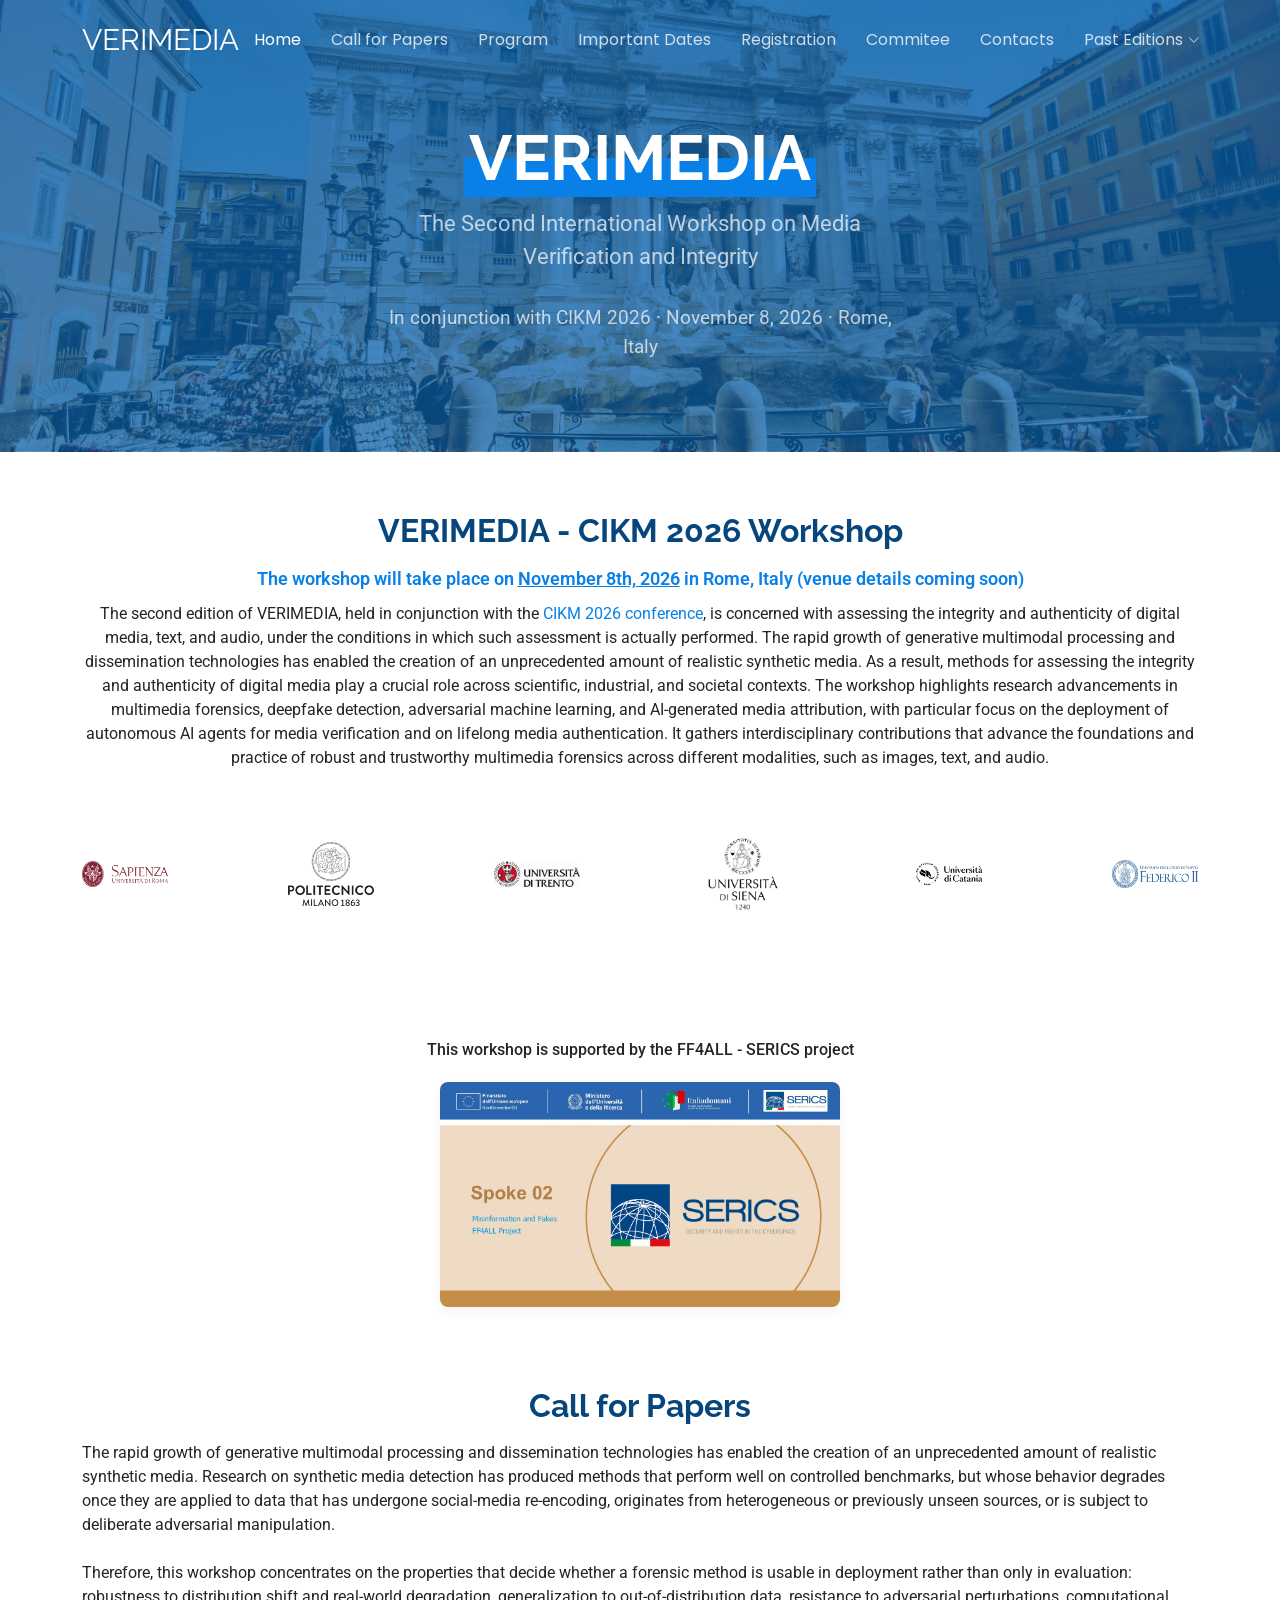
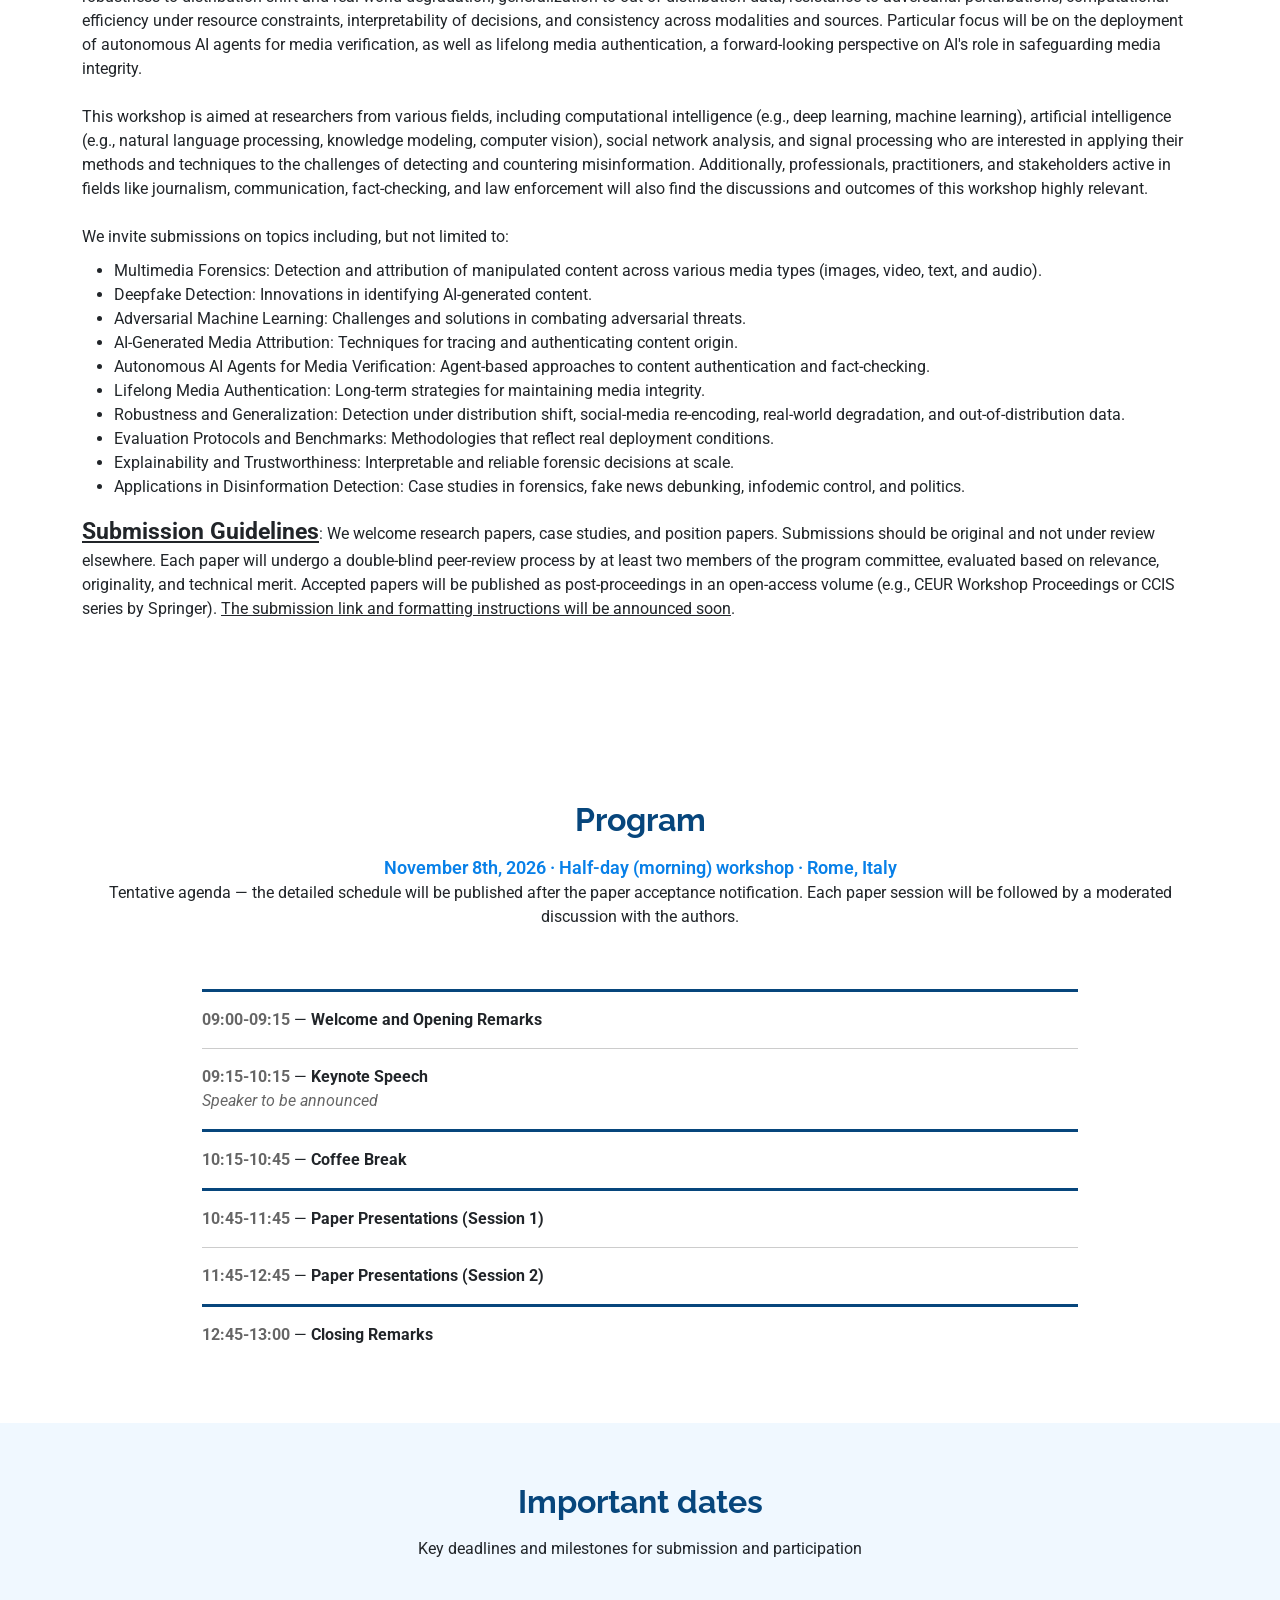
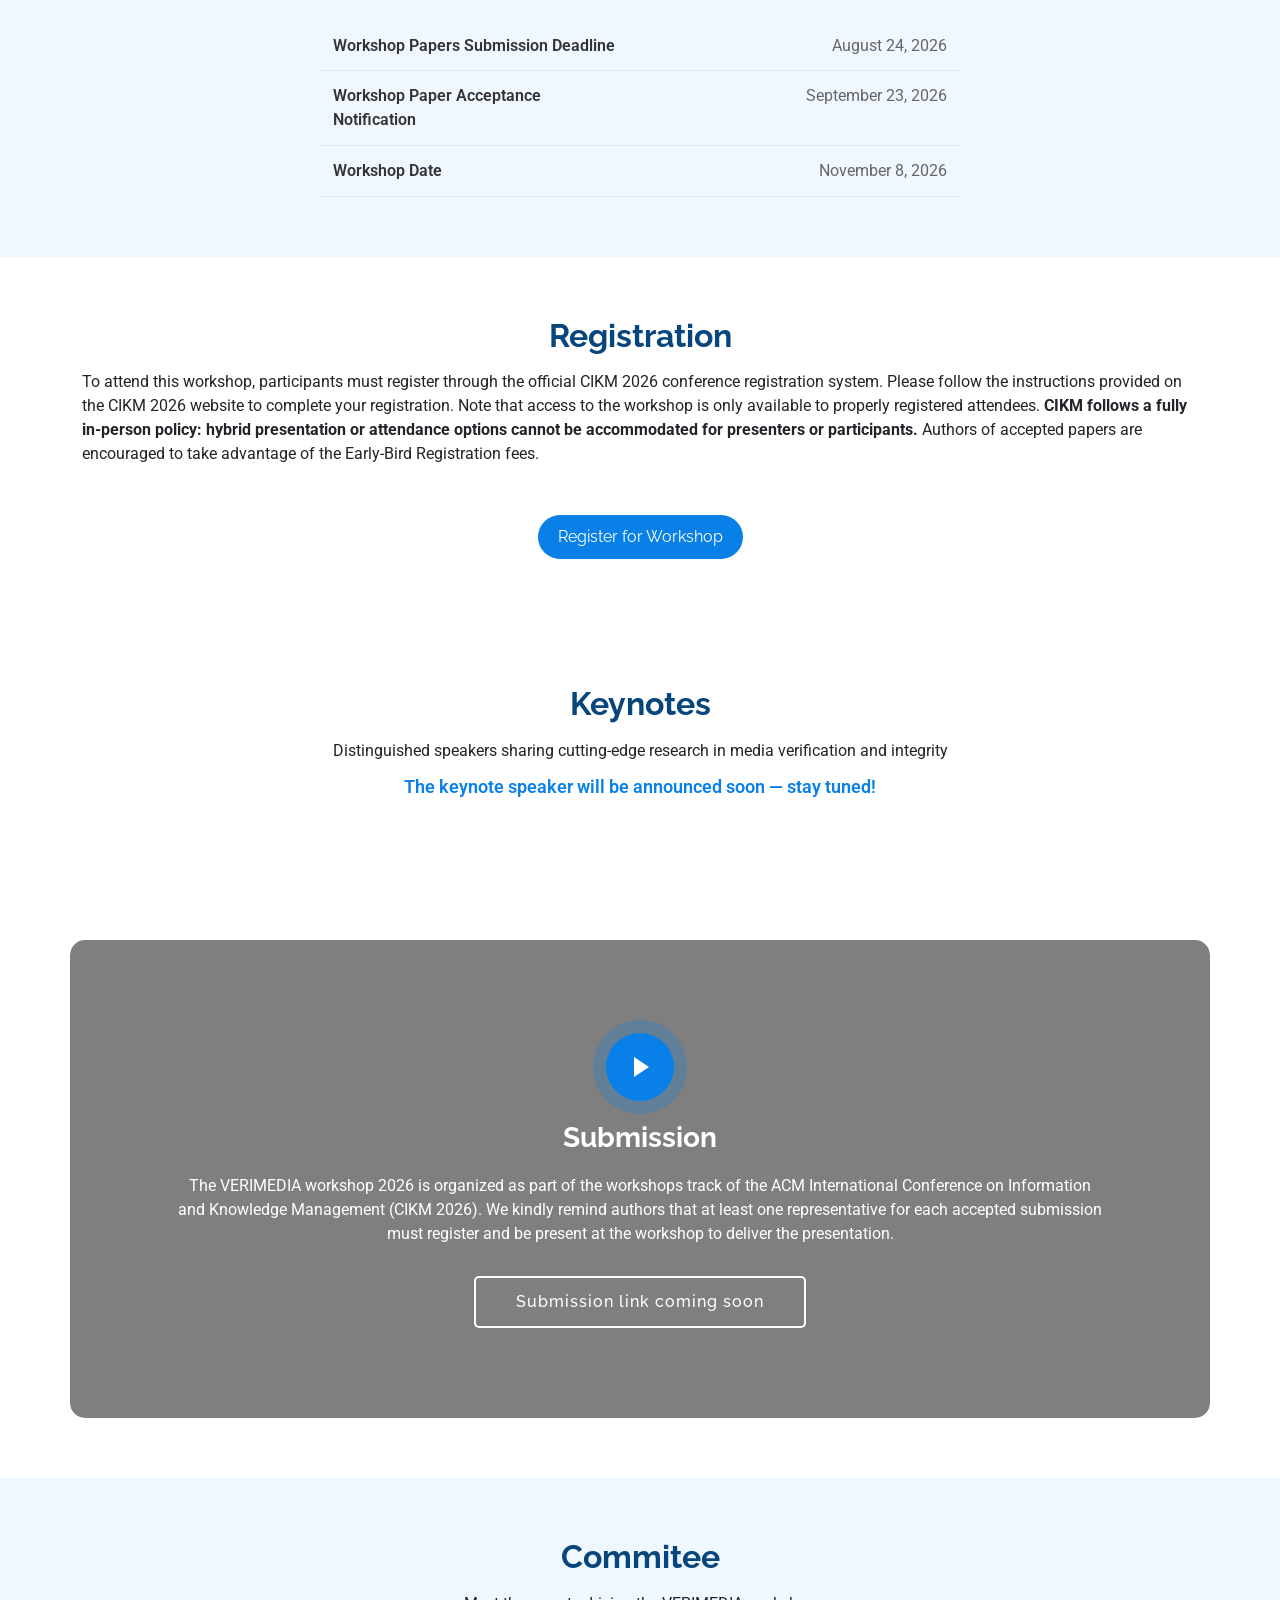
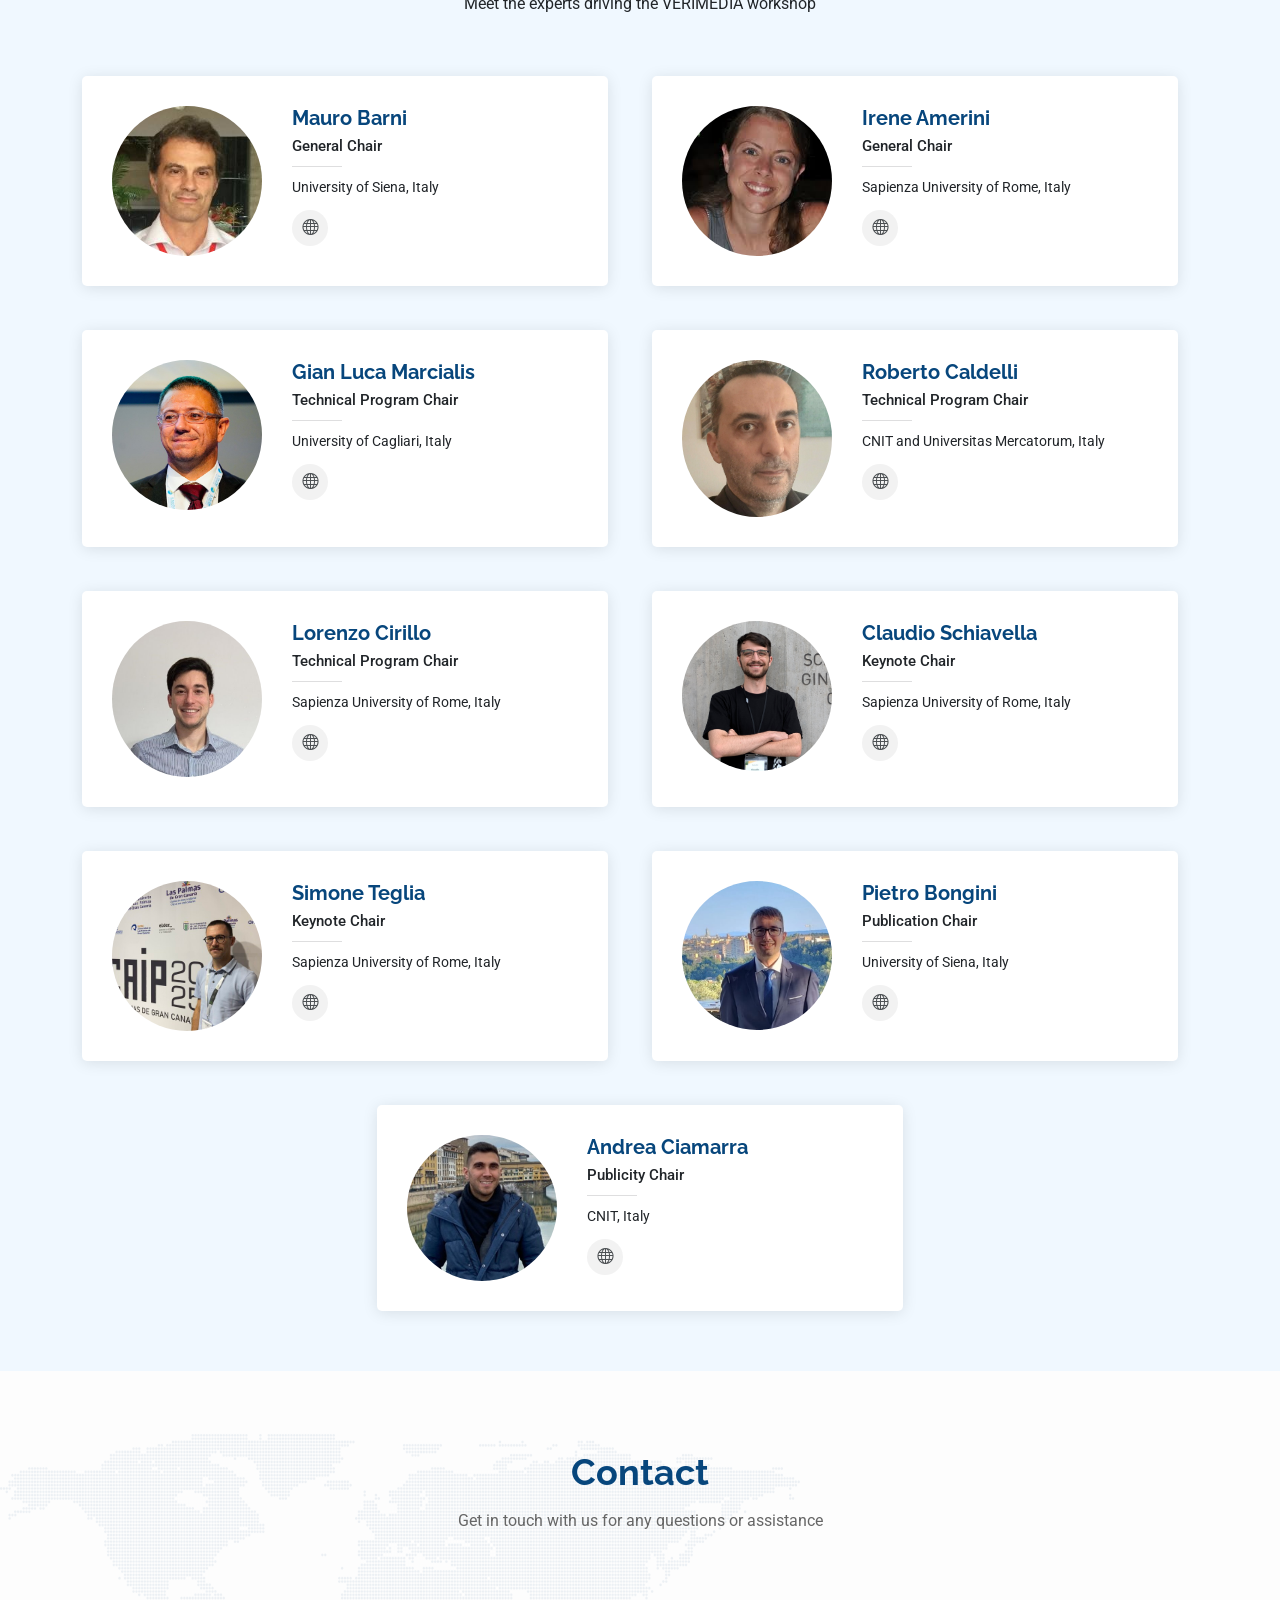
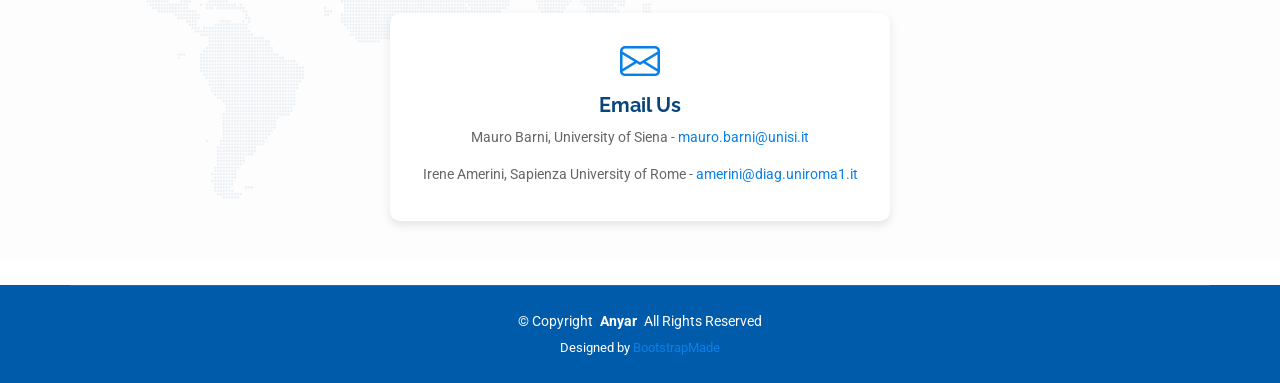
==== index.html @ b831a7ce "New version 3" ====
<!DOCTYPE html>
<html lang="en">

<head>
  <meta charset="utf-8">
  <meta content="width=device-width, initial-scale=1.0" name="viewport">
  <title>VERIMEDIA - CIKM 2026</title>
  <meta name="description" content="VERIMEDIA: The Second International Workshop on Media Verification and Integrity, held in conjunction with CIKM 2026, Rome, Italy - November 8, 2026">
  <meta name="keywords" content="media verification, media integrity, deepfake detection, adversarial attacks, explainable AI, multimedia forensics, CIKM 2026">

  <!-- Favicons -->
  <link href="assets/img/ijcnn_icon.png" rel="icon">
  <link href="assets/img/ijcnn_icon.png" rel="apple-touch-icon">

  <!-- Fonts -->
  <link href="https://fonts.googleapis.com" rel="preconnect">
  <link href="https://fonts.gstatic.com" rel="preconnect" crossorigin>
  <link href="https://fonts.googleapis.com/css2?family=Roboto:ital,wght@0,100;0,300;0,400;0,500;0,700;0,900;1,100;1,300;1,400;1,500;1,700;1,900&family=Poppins:ital,wght@0,100;0,200;0,300;0,400;0,500;0,600;0,700;0,800;0,900;1,100;1,200;1,300;1,400;1,500;1,600;1,700;1,800;1,900&family=Raleway:ital,wght@0,100;0,200;0,300;0,400;0,500;0,600;0,700;0,800;0,900;1,100;1,200;1,300;1,400;1,500;1,600;1,700;1,800;1,900&display=swap" rel="stylesheet">

  <!-- Vendor CSS Files -->
  <link href="assets/vendor/bootstrap/css/bootstrap.min.css" rel="stylesheet">
  <link href="assets/vendor/bootstrap-icons/bootstrap-icons.css" rel="stylesheet">
  <link href="assets/vendor/aos/aos.css" rel="stylesheet">
  <link href="assets/vendor/swiper/swiper-bundle.min.css" rel="stylesheet">
  <link href="assets/vendor/glightbox/css/glightbox.min.css" rel="stylesheet">

  <!-- Main CSS File -->
  <link href="assets/css/main.css" rel="stylesheet">
  <!-- CSS Swiper -->
  <link href="assets/vendor/swiper/swiper-bundle.min.css" rel="stylesheet">

  <!-- JS Swiper -->
  <script src="assets/vendor/swiper/swiper-bundle.min.js"></script>
  <!-- =======================================================
  * Template Name: Anyar
  * Template URL: https://bootstrapmade.com/anyar-free-multipurpose-one-page-bootstrap-theme/
  * Updated: Aug 07 2024 with Bootstrap v5.3.3
  * Author: BootstrapMade.com
  * License: https://bootstrapmade.com/license/
  ======================================================== -->
</head>

<body class="index-page">

  <header id="header" class="header d-flex align-items-center fixed-top">
    <div class="container position-relative d-flex align-items-center justify-content-between">

      <a href="index.html" class="logo d-flex align-items-center me-auto me-xl-0">
        <!-- Uncomment the line below if you also wish to use an image logo -->
        <!-- <img src="assets/img/ijcnn.png" alt=""> -->
        <h1 class="sitename">VERIMEDIA</h1>
      </a>

      <nav id="navmenu" class="navmenu">
        <ul>
          <li><a href="#hero" class="active">Home</a></li>
          <li><a href="#call-for-papers">Call for Papers</a></li>
          <li><a href="#program">Program</a></li>
          <li><a href="#important_dates">Important Dates</a></li>
          <li><a href="#registration">Registration</a></li>
          <li><a href="#team">Commitee</a></li>
          <li><a href="#contact">Contacts</a></li>
          <li class="dropdown"><a href="#"><span>Past Editions</span> <i class="bi bi-chevron-down toggle-dropdown"></i></a>
            <ul>
              <li><a href="ijcnn2025.html">VERIMEDIA @ IJCNN 2025</a></li>
            </ul>
          </li>
        </ul>
        <i class="mobile-nav-toggle d-xl-none bi bi-list"></i>
      </nav>

      <!-- <div class="header-social-links">
        <a href="https://cikm2026.diag.uniroma1.it/" class="twitter"><i class="bi bi-globe"></i></a>
      </div> -->

    </div>
  </header>

  <main class="main">

    <!-- Hero Section -->
    <section id="hero" class="hero section dark-background" style="background: linear-gradient(rgba(0, 92, 171, 0.8), rgba(0, 92, 171, 0.7)), url('assets/img/bg_home.jpg'); background-size: cover; background-position: center;">
      <div class="container">
        <div class="row justify-content-center">
          <div class="col-lg-6 text-center" data-aos="fade-up" data-aos-delay="100">
            <h2 style="font-size: clamp(2.5rem, 5vw, 4rem);"><span class="underlight">VERIMEDIA</span></h2>
            <p style="font-size: clamp(1.2rem, 2.5vw, 1.4rem)">The Second International Workshop on Media Verification and Integrity</p>
            <p style="font-size: clamp(1rem, 2vw, 1.2rem)">In conjunction with CIKM 2026 · November 8, 2026 · Rome, Italy</p>
          </div>
        </div>
      </div>
    </section><!-- /Hero Section -->

    <!-- About Section -->
    <section id="home" class="home section">
      <!-- Section Title -->
      <div class="container section-title" data-aos="fade-up">
        <h2>VERIMEDIA - CIKM 2026 Workshop</h2>
        <p style="font-size: 18px; font-weight: 600; color: var(--accent-color); margin-top: 10px; margin-bottom: 10px;">
          The workshop will take place on <u>November 8th, 2026</u> in Rome, Italy (venue details coming soon)
        </p>
        <p>The second edition of VERIMEDIA, held in conjunction with the <a href="https://cikm2026.diag.uniroma1.it/">CIKM 2026 conference</a>, is concerned with assessing the integrity and
          authenticity of digital media, text, and audio, under the conditions in which such assessment is actually performed. The rapid growth of generative multimodal processing and
          dissemination technologies has enabled the creation of an unprecedented amount of realistic synthetic media. As a result, methods for assessing the integrity and authenticity
          of digital media play a crucial role across scientific, industrial, and societal contexts. The workshop highlights research advancements in multimedia forensics, deepfake
          detection, adversarial machine learning, and AI-generated media attribution, with particular focus on the deployment of autonomous AI agents for media verification and on
          lifelong media authentication. It gathers interdisciplinary contributions that advance the foundations and practice of robust and trustworthy multimedia forensics across
          different modalities, such as images, text, and audio.</p>
      </div><!-- End Section Title -->

      <div class="container">
          <div class="swiper" data-aos="fade-up" data-aos-duration="500">
            <div class="swiper-wrapper align-items-center">
              <div class="swiper-slide"><img src="assets/img/0_sap.png" class="img-fluid" alt=""></div>
              <div class="swiper-slide"><img src="assets/img/1_polimi.png" class="img-fluid" alt=""></div>
              <div class="swiper-slide"><img src="assets/img/2_unitre.jpg" class="img-fluid" alt=""></div>
              <div class="swiper-slide"><img src="assets/img/3_unisi.jpg" class="img-fluid" alt=""></div>
              <div class="swiper-slide"><img src="assets/img/4_unicat.png" class="img-fluid" alt=""></div>
              <div class="swiper-slide"><img src="assets/img/5_uninap.png" class="img-fluid" alt=""></div>
              <div class="swiper-slide"><img src="assets/img/6_unimec.png" class="img-fluid" alt=""></div>
              <div class="swiper-slide"><img src="assets/img/7_univi.png" class="img-fluid" alt=""></div>
              <div class="swiper-slide"><img src="assets/img/8_idap.png" class="img-fluid" alt=""></div>
              <div class="swiper-slide"><img src="assets/img/9_unicag.png" class="img-fluid" alt=""></div>
              <div class="swiper-slide"><img src="assets/img/10_cnit.png" class="img-fluid" alt=""></div>
            </div>
          </div>
      </div>

    </section><!-- /Clients Section -->

    <section id="support" class="section less-padding">
      <div class="container text-center" data-aos="fade-up">
        <p style="font-size: 16px; font-weight: 500; margin-bottom: 20px;">
          This workshop is supported by the FF4ALL - SERICS project
        </p>
        <img src="assets/img/SERICS.jpg" alt="SERICS Project Logo" style="max-width: 400px; height: auto; border-radius: 8px; box-shadow: 0 4px 12px rgba(0,0,0,0.05);">
      </div>
    </section>

    <section id="call-for-papers" class="about section">
      <!-- Section Title -->
      <div class="container section-title" data-aos="fade-up">
        <h2>Call for Papers</h2>
        <p style="text-align: left;">The rapid growth of generative multimodal processing and dissemination technologies has enabled the creation of an unprecedented amount of realistic
          synthetic media. Research on synthetic media detection has produced methods that perform well on controlled benchmarks, but whose behavior degrades once they are applied to
          data that has undergone social-media re-encoding, originates from heterogeneous or previously unseen sources, or is subject to deliberate adversarial manipulation. <br><br>

          Therefore, this workshop concentrates on the properties that decide whether a forensic method is usable in deployment rather than only in evaluation: robustness to
          distribution shift and real-world degradation, generalization to out-of-distribution data, resistance to adversarial perturbations, computational efficiency under resource
          constraints, interpretability of decisions, and consistency across modalities and sources. Particular focus will be on the deployment of autonomous AI agents for media
          verification, as well as lifelong media authentication, a forward-looking perspective on AI's role in safeguarding media integrity. <br><br>

          This workshop is aimed at researchers from various fields, including computational intelligence (e.g., deep learning, machine learning), artificial intelligence (e.g., natural
          language processing, knowledge modeling, computer vision), social network analysis, and signal processing who are interested in applying their methods and techniques to the
          challenges of detecting and countering misinformation. Additionally, professionals, practitioners, and stakeholders active in fields like journalism, communication,
          fact-checking, and law enforcement will also find the discussions and outcomes of this workshop highly relevant. <br><br>

        </p>
        <p style="text-align: left; margin-bottom: 10px;">
          We invite submissions on topics including, but not limited to:
        </p>
        <p>
          <ul style="text-align: left;">
            <li>Multimedia Forensics: Detection and attribution of manipulated content across various media types (images, video, text, and audio).</li>
            <li>Deepfake Detection: Innovations in identifying AI-generated content.</li>
            <li>Adversarial Machine Learning: Challenges and solutions in combating adversarial threats.</li>
            <li>AI-Generated Media Attribution: Techniques for tracing and authenticating content origin.</li>
            <li>Autonomous AI Agents for Media Verification: Agent-based approaches to content authentication and fact-checking.</li>
            <li>Lifelong Media Authentication: Long-term strategies for maintaining media integrity.</li>
            <li>Robustness and Generalization: Detection under distribution shift, social-media re-encoding, real-world degradation, and out-of-distribution data.</li>
            <li>Evaluation Protocols and Benchmarks: Methodologies that reflect real deployment conditions.</li>
            <li>Explainability and Trustworthiness: Interpretable and reliable forensic decisions at scale.</li>
            <li>Applications in Disinformation Detection: Case studies in forensics, fake news debunking, infodemic control, and politics.</li>
          </ul>
        </p>

        <p style="text-align: left;">
          <span style="font-size: 23px;"><b><u>Submission Guidelines</u></b></span>: We welcome research papers, case studies, and position papers. Submissions should be original and
          not under review elsewhere. Each paper will undergo a double-blind peer-review process by at least two members of the program committee, evaluated based on relevance,
          originality, and technical merit. Accepted papers will be published as post-proceedings in an open-access volume (e.g., CEUR Workshop Proceedings or CCIS series by Springer).
          <u>The submission link and formatting instructions will be announced soon</u>.
        </p>
      </div><!-- End Section Title -->
    </section><!-- /Clients Section -->

    <section id="program" class="section">
      <div class="container section-title" data-aos="fade-up">
        <h2>Program</h2>
        <p style="font-size: 18px; font-weight: 600; color: var(--accent-color); margin-top: 10px;">
          November 8th, 2026 · Half-day (morning) workshop · Rome, Italy
        </p>
        <p>Tentative agenda — the detailed schedule will be published after the paper acceptance notification. Each paper session will be followed by a moderated discussion with the authors.</p>
      </div>

      <div class="container" data-aos="fade-up" style="max-width: 900px; margin: 0 auto;">
        <!-- Row -->
        <div style="border-top: 3px solid var(--heading-color); padding: 16px 0;">
          <strong style="color: #666;">09:00-09:15</strong> — <strong>Welcome and Opening Remarks</strong>
        </div>

        <div style="border-top: 1px solid #ccc; padding: 16px 0;">
          <strong style="color: #666;">09:15-10:15</strong> — <strong>Keynote Speech</strong><br>
          <span class="speakers">Speaker to be announced</span>
        </div>

        <div style="border-top: 3px solid var(--heading-color); padding: 16px 0;">
          <strong style="color: #666;">10:15-10:45</strong> — <strong>Coffee Break</strong>
        </div>

        <div style="border-top: 3px solid var(--heading-color); padding: 16px 0;">
          <strong style="color: #666;">10:45-11:45</strong> — <strong>Paper Presentations (Session 1)</strong>
        </div>

        <div style="border-top: 1px solid #ccc; padding: 16px 0;">
          <strong style="color: #666;">11:45-12:45</strong> — <strong>Paper Presentations (Session 2)</strong>
        </div>

        <div style="border-top: 3px solid var(--heading-color); padding: 16px 0;">
          <strong style="color: #666;">12:45-13:00</strong> — <strong>Closing Remarks</strong>
        </div>
      </div>
    </section>

    <section id="important_dates" class="services section light-background">

      <!-- Section Title -->
      <div class="container section-title" data-aos="fade-up">
        <h2>Important dates</h2>
        <p>Key deadlines and milestones for submission and participation</p>
      </div><!-- End Section Title -->

      <div class="dates-container">
        <table class="important-dates" data-aos="fade-up">
          <tr>
            <td class="title">Workshop Papers Submission Deadline</td>
            <td class="time">August 24, 2026</td>
          </tr>
          <tr>
            <td class="title">Workshop Paper Acceptance Notification</td>
            <td class="time">September 23, 2026</td>
          </tr>
          <tr>
            <td class="title">Workshop Date</td>
            <td class="time">November 8, 2026</td>
          </tr>
        </table>
      </div>
    </section><!-- /Services Section -->

    <section id="registration" class="about section">
      <!-- Section Title -->
      <div class="container section-title-d" data-aos="fade-up">
        <h2>Registration</h2>
        <p style="text-align: left;">
          To attend this workshop, participants must register through the official CIKM 2026 conference registration system. Please follow the instructions provided on the CIKM 2026 website to complete your registration. Note that access to the workshop is only available to properly registered attendees. <b>CIKM follows a fully in-person policy: hybrid presentation or attendance options cannot be accommodated for presenters or participants.</b> Authors of accepted papers are encouraged to take advantage of the Early-Bird Registration fees.
        </p>
        <a href="https://cikm2026.diag.uniroma1.it/" target="_blank" class="workshop-btn">Register for Workshop</a>
      </div><!-- End Section Title -->
    </section><!-- /Clients Section -->

    <section id="keynotes" class="keynotes section light-background less-padding">
      <!-- Section Title -->
      <div class="container section-title" data-aos="fade-up">
        <h2>Keynotes</h2>
        <p>Distinguished speakers sharing cutting-edge research in media verification and integrity</p>
        <p style="font-size: 18px; font-weight: 600; color: var(--accent-color); margin-top: 10px;">
          The keynote speaker will be announced soon — stay tuned!
        </p>
      </div><!-- End Section Title -->
    </section>

    <!-- Call To Action Section -->
    <section id="call-to-action" class="call-to-action section dark-background">

      <div class="container">
        <img src="assets/img/call_for_paper.jpg" alt="">
        <div class="content row justify-content-center" data-aos="zoom-in" data-aos-delay="100">
          <div class="col-xl-10">
            <div class="text-center">
              <a class="pulsating-play-btn"></a>
              <h3>Submission</h3>
              <p>The VERIMEDIA workshop 2026 is organized as part of the workshops track of the ACM International Conference on Information and Knowledge Management (CIKM 2026). We kindly remind authors that at least one representative for each accepted submission must register and be present at the workshop to deliver the presentation.</p>
              <a class="cta-btn" href="#call-for-papers">Submission link coming soon</a>
            </div>
          </div>
        </div>
      </div>

    </section><!-- /Call To Action Section -->

    <!-- Team Section -->
    <section id="team" class="team section light-background">

      <!-- Section Title -->
      <div class="container section-title" data-aos="fade-up">
        <h2>Commitee</h2>
        <p>Meet the experts driving the VERIMEDIA workshop</p>
      </div><!-- End Section Title -->

      <div class="container">

        <div class="row gy-4">

          <div class="col-lg-6" data-aos="fade-up" data-aos-delay="100">
            <div class="team-member d-flex align-items-start">
              <div class="pic"><img src="assets/img/mauro_bani.jpg" class="img-fluid" alt=""></div>
              <div class="member-info">
                <h4>Mauro Barni</h4>
                <span>General Chair</span>
                <p>University of Siena, Italy</p>
                <div class="social">
                  <a href="https://docenti.unisi.it/it/barni"> <i class="bi bi-globe"></i> </a>
                </div>
              </div>
            </div>
          </div><!-- End Team Member -->

          <div class="col-lg-6" data-aos="fade-up" data-aos-delay="200">
            <div class="team-member d-flex align-items-start">
              <div class="pic"><img src="assets/img/amerini.jpg" class="img-fluid" alt=""></div>
              <div class="member-info">
                <h4>Irene Amerini</h4>
                <span>General Chair</span>
                <p>Sapienza University of Rome, Italy</p>
                <div class="social">
                  <a href="https://www.diag.uniroma1.it/users/irene_amerini"> <i class="bi bi-globe"></i> </a>
                </div>
              </div>
            </div>
          </div><!-- End Team Member -->

          <div class="col-lg-6" data-aos="fade-up" data-aos-delay="300">
            <div class="team-member d-flex align-items-start">
              <div class="pic"><img src="assets/img/Marcialis.jpg" class="img-fluid" alt=""></div>
              <div class="member-info">
                <h4>Gian Luca Marcialis</h4>
                <span>Technical Program Chair</span>
                <p>University of Cagliari, Italy</p>
                <div class="social">
                  <a href="https://web.unica.it/unica/en/ateneo_s07_ss01_sss01.page?contentId=SHD30551"> <i class="bi bi-globe"></i> </a>
                </div>
              </div>
            </div>
          </div><!-- End Team Member -->

          <div class="col-lg-6" data-aos="fade-up" data-aos-delay="400">
            <div class="team-member d-flex align-items-start">
              <div class="pic"><img src="assets/img/Caldelli.jpg" class="img-fluid" alt=""></div>
              <div class="member-info">
                <h4>Roberto Caldelli</h4>
                <span>Technical Program Chair</span>
                <p>CNIT and Universitas Mercatorum, Italy</p>
                <div class="social">
                  <a href="https://www.unimercatorum.it/docenti/roberto-caldelli"> <i class="bi bi-globe"></i> </a>
                </div>
              </div>
            </div>
          </div><!-- End Team Member -->

          <div class="col-lg-6" data-aos="fade-up" data-aos-delay="100">
            <div class="team-member d-flex align-items-start">
              <div class="pic"><img src="assets/img/cirillo.jpg" class="img-fluid" alt=""></div>
              <div class="member-info">
                <h4>Lorenzo Cirillo</h4>
                <span>Technical Program Chair</span>
                <p>Sapienza University of Rome, Italy</p>
                <div class="social">
                  <a href="https://www.diag.uniroma1.it/users/lorenzo_cirillo"><i class="bi bi-globe"></i></a>
                </div>
              </div>
            </div>
          </div><!-- End Team Member -->

          <div class="col-lg-6" data-aos="fade-up" data-aos-delay="200">
            <div class="team-member d-flex align-items-start">
              <div class="pic"><img src="assets/img/schiavella.jpg" class="img-fluid" alt=""></div>
              <div class="member-info">
                <h4>Claudio Schiavella</h4>
                <span>Keynote Chair</span>
                <p>Sapienza University of Rome, Italy</p>
                <div class="social">
                  <a href="https://www.diag.uniroma1.it/users/claudio_schiavella"><i class="bi bi-globe"></i></a>
                </div>
              </div>
            </div>
          </div><!-- End Team Member -->

          <div class="col-lg-6" data-aos="fade-up" data-aos-delay="300">
            <div class="team-member d-flex align-items-start">
              <div class="pic"><img src="assets/img/teglia.jpg" class="img-fluid" alt=""></div>
              <div class="member-info">
                <h4>Simone Teglia</h4>
                <span>Keynote Chair</span>
                <p>Sapienza University of Rome, Italy</p>
                <div class="social">
                  <a href="https://www.diag.uniroma1.it/users/simone_teglia"><i class="bi bi-globe"></i></a>
                </div>
              </div>
            </div>
          </div><!-- End Team Member -->

          <div class="col-lg-6" data-aos="fade-up" data-aos-delay="400">
            <div class="team-member d-flex align-items-start">
              <div class="pic"><img src="assets/img/bongini.jpeg" class="img-fluid" alt=""></div>
              <div class="member-info">
                <h4>Pietro Bongini</h4>
                <span>Publication Chair</span>
                <p>University of Siena, Italy</p>
                <div class="social">
                  <a href="https://clem.dii.unisi.it/~vipp/pbongini.html"><i class="bi bi-globe"></i></a>
                </div>
              </div>
            </div>
          </div><!-- End Team Member -->

          <div class="col-lg-6 last-item" data-aos="fade-up" data-aos-delay="100">
            <div class="team-member d-flex align-items-start">
              <div class="pic"><img src="assets/img/ciamarra.jpg" class="img-fluid" alt=""></div>
              <div class="member-info">
                <h4>Andrea Ciamarra</h4>
                <span>Publicity Chair</span>
                <p>CNIT, Italy</p>
                <div class="social">
                  <a href="https://www.micc.unifi.it/people/andrea-ciamarra/"><i class="bi bi-globe"></i></a>
                </div>
              </div>
            </div>
          </div><!-- End Team Member -->

        </div>
      </div>

    </section><!-- /Team Section -->



    <!-- Contact Section -->
    <section id="contact" class="contact section" style="padding: 40px 20px;">

      <!-- Section Title -->
      <div class="container section-title section-title-c" data-aos="fade-up" style="padding: 40px 20px;">
        <h2>Contact</h2>
        <p>Get in touch with us for any questions or assistance</p>
      </div><!-- End Section Title -->
        <div class="container position-relative" data-aos="fade-up" data-aos-delay="100">
          <div class="container contact-row" data-aos="fade-up" data-aos-delay="100">
            <div class="contact-item" data-aos="fade-up" data-aos-delay="400" style="width: 80%; max-width: 500px; margin: 0 auto;">
              <i class="bi bi-envelope"></i>
              <h3>Email Us</h3>
              <p>Mauro Barni, University of Siena - <a href="mailto:mauro.barni@unisi.it">mauro.barni@unisi.it</a></p>
              <p>Irene Amerini, Sapienza University of Rome - <a href="mailto:amerini@diag.uniroma1.it">amerini@diag.uniroma1.it</a></p>
            </div>
          </div>
        </div>
      </div>

    </section><!-- /Contact Section -->
    <!-- /Contact Section -->
  </main>

  <footer id="footer" class="footer dark-background">
    <div class="container copyright text-center mt-4">
      <p>© <span>Copyright</span> <strong class="px-1 sitename">Anyar</strong> <span>All Rights Reserved</span></p>
      <div class="credits">
        <!-- All the links in the footer should remain intact. -->
        <!-- You can delete the links only if you've purchased the pro version. -->
        <!-- Licensing information: https://bootstrapmade.com/license/ -->
        <!-- Purchase the pro version with working PHP/AJAX contact form: [buy-url] -->
        Designed by <a href="https://bootstrapmade.com/">BootstrapMade</a>
      </div>
    </div>

  </footer>

  <!-- Scroll Top -->
  <a href="#" id="scroll-top" class="scroll-top d-flex align-items-center justify-content-center"><i class="bi bi-arrow-up-short"></i></a>

  <!-- Preloader -->
  <div id="preloader"></div>

  <!-- Vendor JS Files -->
  <script src="assets/vendor/bootstrap/js/bootstrap.bundle.min.js"></script>
  <script src="assets/vendor/php-email-form/validate.js"></script>
  <script src="assets/vendor/aos/aos.js"></script>
  <script src="assets/vendor/swiper/swiper-bundle.min.js"></script>
  <script src="assets/vendor/glightbox/js/glightbox.min.js"></script>
  <script src="assets/vendor/imagesloaded/imagesloaded.pkgd.min.js"></script>
  <script src="assets/vendor/isotope-layout/isotope.pkgd.min.js"></script>

  <!-- Main JS File -->
  <script src="assets/js/main.js"></script>
  <script>
    document.addEventListener('DOMContentLoaded', function () {
      const swiper = new Swiper('.swiper', {
        loop: true,
        speed: 600,
        autoplay: {
          delay: 3000,
        },
        slidesPerView: 'auto',
        pagination: {
          el: '.swiper-pagination',
          type: 'bullets',
          clickable: true,
        },
        breakpoints: {
          320: { slidesPerView: 2, spaceBetween: 40 },
          480: { slidesPerView: 3, spaceBetween: 60 },
          640: { slidesPerView: 4, spaceBetween: 80 },
          992: { slidesPerView: 6, spaceBetween: 120 },
        },
      });
    });
  </script>


</body>

</html>
---- assets/css/main.css ----
/**
* Template Name: Anyar
* Template URL: https://bootstrapmade.com/anyar-free-multipurpose-one-page-bootstrap-theme/
* Updated: Aug 07 2024 with Bootstrap v5.3.3
* Author: BootstrapMade.com
* License: https://bootstrapmade.com/license/
*/

/*--------------------------------------------------------------
# Font & Color Variables
# Help: https://bootstrapmade.com/color-system/
--------------------------------------------------------------*/
/* Fonts */
:root {
  --default-font: "Roboto",  system-ui, -apple-system, "Segoe UI", Roboto, "Helvetica Neue", Arial, "Noto Sans", "Liberation Sans", sans-serif, "Apple Color Emoji", "Segoe UI Emoji", "Segoe UI Symbol", "Noto Color Emoji";
  --heading-font: "Raleway",  sans-serif;
  --nav-font: "Poppins",  sans-serif;
}

/* Global Colors - The following color variables are used throughout the website. Updating them here will change the color scheme of the entire website */
:root { 
  --background-color: #ffffff; /* Background color for the entire website, including individual sections */
  --default-color: #212529; /* Default color used for the majority of the text content across the entire website */
  --heading-color: #07467c; /* Color for headings, subheadings and title throughout the website */
  --accent-color: #0880e8; /* Accent color that represents your brand on the website. It's used for buttons, links, and other elements that need to stand out */
  --surface-color: #ffffff; /* The surface color is used as a background of boxed elements within sections, such as cards, icon boxes, or other elements that require a visual separation from the global background. */
  --contrast-color: #ffffff; /* Contrast color for text, ensuring readability against backgrounds of accent, heading, or default colors. */
}

/* Nav Menu Colors - The following color variables are used specifically for the navigation menu. They are separate from the global colors to allow for more customization options */
:root {
  --nav-color: rgba(255, 255, 255, 0.78);  /* The default color of the main navmenu links */
  --nav-hover-color: #ffffff; /* Applied to main navmenu links when they are hovered over or active */
  --nav-mobile-background-color: #ffffff; /* Used as the background color for mobile navigation menu */
  --nav-dropdown-background-color: #ffffff; /* Used as the background color for dropdown items that appear when hovering over primary navigation items */
  --nav-dropdown-color: #212529; /* Used for navigation links of the dropdown items in the navigation menu. */
  --nav-dropdown-hover-color: #0880e8; /* Similar to --nav-hover-color, this color is applied to dropdown navigation links when they are hovered over. */
}

/* Color Presets - These classes override global colors when applied to any section or element, providing reuse of the sam color scheme. */

.light-background {
  --background-color: #f0f8ff;
  --surface-color: #ffffff;
}

.dark-background {
  --background-color: #005cab;
  --default-color: #ffffff;
  --heading-color: #ffffff;
  --surface-color: #0077de;
  --contrast-color: #ffffff;
}

/* Smooth scroll */
:root {
  scroll-behavior: smooth;
}

/*--------------------------------------------------------------
# General Styling & Shared Classes
--------------------------------------------------------------*/
body {
  color: var(--default-color);
  background-color: var(--background-color);
  font-family: var(--default-font);
}

a {
  color: var(--accent-color);
  text-decoration: none;
  transition: 0.3s;
}

a:hover {
  color: color-mix(in srgb, var(--accent-color), transparent 25%);
  text-decoration: none;
}

h1,
h2,
h3,
h4,
h5,
h6 {
  color: var(--heading-color);
  font-family: var(--heading-font);
}

/* PHP Email Form Messages
------------------------------*/
.php-email-form .error-message {
  display: none;
  background: #df1529;
  color: #ffffff;
  text-align: left;
  padding: 15px;
  margin-bottom: 24px;
  font-weight: 600;
}

.php-email-form .sent-message {
  display: none;
  color: #ffffff;
  background: #059652;
  text-align: center;
  padding: 15px;
  margin-bottom: 24px;
  font-weight: 600;
}

.php-email-form .loading {
  display: none;
  background: var(--surface-color);
  text-align: center;
  padding: 15px;
  margin-bottom: 24px;
}

.php-email-form .loading:before {
  content: "";
  display: inline-block;
  border-radius: 50%;
  width: 24px;
  height: 24px;
  margin: 0 10px -6px 0;
  border: 3px solid var(--accent-color);
  border-top-color: var(--surface-color);
  animation: php-email-form-loading 1s linear infinite;
}

@keyframes php-email-form-loading {
  0% {
    transform: rotate(0deg);
  }

  100% {
    transform: rotate(360deg);
  }
}

/* Pulsating Play Button
------------------------------*/
.pulsating-play-btn {
  width: 94px;
  height: 94px;
  background: radial-gradient(var(--accent-color) 50%, color-mix(in srgb, var(--accent-color), transparent 75%) 52%);
  border-radius: 50%;
  display: block;
  position: relative;
  overflow: hidden;
}

.pulsating-play-btn:before {
  content: "";
  position: absolute;
  width: 120px;
  height: 120px;
  animation-delay: 0s;
  animation: pulsate-play-btn 2s;
  animation-direction: forwards;
  animation-iteration-count: infinite;
  animation-timing-function: steps;
  opacity: 1;
  border-radius: 50%;
  border: 5px solid color-mix(in srgb, var(--accent-color), transparent 30%);
  top: -15%;
  left: -15%;
  background: rgba(198, 16, 0, 0);
}

.pulsating-play-btn:after {
  content: "";
  position: absolute;
  left: 50%;
  top: 50%;
  transform: translateX(-40%) translateY(-50%);
  width: 0;
  height: 0;
  border-top: 10px solid transparent;
  border-bottom: 10px solid transparent;
  border-left: 15px solid #fff;
  z-index: 100;
  transition: all 400ms cubic-bezier(0.55, 0.055, 0.675, 0.19);
}

.pulsating-play-btn:hover:before {
  content: "";
  position: absolute;
  left: 50%;
  top: 50%;
  transform: translateX(-40%) translateY(-50%);
  width: 0;
  height: 0;
  border: none;
  border-top: 10px solid transparent;
  border-bottom: 10px solid transparent;
  border-left: 15px solid #fff;
  z-index: 200;
  animation: none;
  border-radius: 0;
}

.pulsating-play-btn:hover:after {
  border-left: 15px solid var(--accent-color);
  transform: scale(20);
}

@keyframes pulsate-play-btn {
  0% {
    transform: scale(0.6, 0.6);
    opacity: 1;
  }

  100% {
    transform: scale(1, 1);
    opacity: 0;
  }
}

/*--------------------------------------------------------------
# Global Header
--------------------------------------------------------------*/
.header {
  --background-color: rgba(255, 255, 255, 0);
  --default-color: #ffffff;
  --heading-color: #ffffff;
  color: var(--default-color);
  background-color: var(--background-color);
  padding: 10px 0;
  transition: all 0.5s;
  z-index: 997;
}

.header .logo {
  line-height: 1;
}

.header .logo img {
  max-height: 36px;
  margin-right: 8px;
}

.header .logo h1 {
  font-size: 30px;
  margin: 0;
  font-weight: 400;
  text-transform: uppercase;
  color: var(--heading-color);
}

.header .header-social-links {
  padding-right: 15px;
}

.header .header-social-links a {
  color: color-mix(in srgb, var(--default-color), transparent 40%);
  padding-left: 6px;
  display: inline-block;
  transition: 0.3s;
  font-size: 16px;
}

.header .header-social-links a:hover {
  color: var(--accent-color);
}

.header .header-social-links a i {
  line-height: 0px;
}

@media (max-width: 1200px) {
  .header .logo {
    order: 1;
  }

  .header .header-social-links {
    order: 2;
  }

  .header .navmenu {
    order: 3;
  }
}

.scrolled .header {
  box-shadow: 0px 0 18px rgba(0, 0, 0, 0.1);
}

/* Global Header on Scroll
------------------------------*/
.scrolled .header {
  --background-color: rgba(0, 78, 144, 0.9);
}

/*--------------------------------------------------------------
# Navigation Menu
--------------------------------------------------------------*/
/* Navmenu - Desktop */
@media (min-width: 1200px) {
  .navmenu {
    padding: 0;
  }

  .navmenu ul {
    margin: 0;
    padding: 0;
    display: flex;
    list-style: none;
    align-items: center;
  }

  .navmenu li {
    position: relative;
  }

  .navmenu a,
  .navmenu a:focus {
    color: var(--nav-color);
    padding: 18px 15px;
    font-size: 16px;
    font-family: var(--nav-font);
    font-weight: 400;
    display: flex;
    align-items: center;
    justify-content: space-between;
    white-space: nowrap;
    transition: 0.3s;
  }

  .navmenu a i,
  .navmenu a:focus i {
    font-size: 12px;
    line-height: 0;
    margin-left: 5px;
    transition: 0.3s;
  }

  .navmenu li:last-child a {
    padding-right: 0;
  }

  .navmenu li:hover>a,
  .navmenu .active,
  .navmenu .active:focus {
    color: var(--nav-hover-color);
  }

  .navmenu .dropdown ul {
    margin: 0;
    padding: 10px 0;
    background: var(--nav-dropdown-background-color);
    display: block;
    position: absolute;
    visibility: hidden;
    left: 14px;
    top: 130%;
    opacity: 0;
    transition: 0.3s;
    border-radius: 4px;
    z-index: 99;
    box-shadow: 0px 0px 30px rgba(0, 0, 0, 0.1);
  }

  .navmenu .dropdown ul li {
    min-width: 200px;
  }

  .navmenu .dropdown ul a {
    padding: 10px 20px;
    font-size: 15px;
    text-transform: none;
    color: var(--nav-dropdown-color);
  }

  .navmenu .dropdown ul a i {
    font-size: 12px;
  }

  .navmenu .dropdown ul a:hover,
  .navmenu .dropdown ul .active:hover,
  .navmenu .dropdown ul li:hover>a {
    color: var(--nav-dropdown-hover-color);
  }

  .navmenu .dropdown:hover>ul {
    opacity: 1;
    top: 100%;
    visibility: visible;
  }

  .navmenu .dropdown .dropdown ul {
    top: 0;
    left: -90%;
    visibility: hidden;
  }

  .navmenu .dropdown .dropdown:hover>ul {
    opacity: 1;
    top: 0;
    left: -100%;
    visibility: visible;
  }
}

/* Navmenu - Mobile */
@media (max-width: 1199px) {
  .mobile-nav-toggle {
    color: var(--nav-color);
    font-size: 28px;
    line-height: 0;
    margin-right: 10px;
    cursor: pointer;
    transition: color 0.3s;
  }

  .navmenu {
    padding: 0;
    z-index: 9997;
  }

  .navmenu ul {
    display: none;
    list-style: none;
    position: absolute;
    inset: 60px 20px 20px 20px;
    padding: 10px 0;
    margin: 0;
    border-radius: 6px;
    background-color: var(--nav-mobile-background-color);
    overflow-y: auto;
    transition: 0.3s;
    z-index: 9998;
    box-shadow: 0px 0px 30px rgba(0, 0, 0, 0.1);
  }

  .navmenu a,
  .navmenu a:focus {
    color: var(--nav-dropdown-color);
    padding: 10px 20px;
    font-family: var(--nav-font);
    font-size: 17px;
    font-weight: 500;
    display: flex;
    align-items: center;
    justify-content: space-between;
    white-space: nowrap;
    transition: 0.3s;
  }

  .navmenu a i,
  .navmenu a:focus i {
    font-size: 12px;
    line-height: 0;
    margin-left: 5px;
    width: 30px;
    height: 30px;
    display: flex;
    align-items: center;
    justify-content: center;
    border-radius: 50%;
    transition: 0.3s;
    background-color: color-mix(in srgb, var(--accent-color), transparent 90%);
  }

  .navmenu a i:hover,
  .navmenu a:focus i:hover {
    background-color: var(--accent-color);
    color: var(--contrast-color);
  }

  .navmenu a:hover,
  .navmenu .active,
  .navmenu .active:focus {
    color: var(--nav-dropdown-hover-color);
  }

  .navmenu .active i,
  .navmenu .active:focus i {
    background-color: var(--accent-color);
    color: var(--contrast-color);
    transform: rotate(180deg);
  }

  .navmenu .dropdown ul {
    position: static;
    display: none;
    z-index: 99;
    padding: 10px 0;
    margin: 10px 20px;
    background-color: var(--nav-dropdown-background-color);
    border: 1px solid color-mix(in srgb, var(--default-color), transparent 90%);
    box-shadow: none;
    transition: all 0.5s ease-in-out;
  }

  .navmenu .dropdown ul ul {
    background-color: rgba(33, 37, 41, 0.1);
  }

  .navmenu .dropdown>.dropdown-active {
    display: block;
    background-color: rgba(33, 37, 41, 0.03);
  }

  .mobile-nav-active {
    overflow: hidden;
  }

  .mobile-nav-active .mobile-nav-toggle {
    color: #fff;
    position: absolute;
    font-size: 32px;
    top: 15px;
    right: 15px;
    margin-right: 0;
    z-index: 9999;
  }

  .mobile-nav-active .navmenu {
    position: fixed;
    overflow: hidden;
    inset: 0;
    background: rgba(33, 37, 41, 0.8);
    transition: 0.3s;
  }

  .mobile-nav-active .navmenu>ul {
    display: block;
  }
}

/*--------------------------------------------------------------
# Global Footer
--------------------------------------------------------------*/
.footer {
  color: var(--default-color);
  background-color: var(--background-color);
  font-size: 14px;
  position: relative;
}

.footer .footer-newsletter {
  background-color: color-mix(in srgb, var(--default-color), transparent 97%);
  padding: 50px 0;
}

.footer .footer-newsletter h4 {
  font-size: 24px;
}

.footer .footer-newsletter .newsletter-form {
  margin-top: 30px;
  margin-bottom: 15px;
  padding: 6px 8px;
  position: relative;
  border-radius: 4px;
  background-color: var(--surface-color);
  border: 1px solid color-mix(in srgb, var(--default-color), transparent 90%);
  box-shadow: 0px 2px 25px rgba(0, 0, 0, 0.1);
  display: flex;
  transition: 0.3s;
  border-radius: 50px;
}

.footer .footer-newsletter .newsletter-form:focus-within {
  border-color: var(--accent-color);
}

.footer .footer-newsletter .newsletter-form input[type=email] {
  border: 0;
  padding: 4px;
  width: 100%;
  background-color: var(--surface-color);
  color: var(--default-color);
}

.footer .footer-newsletter .newsletter-form input[type=email]:focus-visible {
  outline: none;
}

.footer .footer-newsletter .newsletter-form input[type=submit] {
  border: 0;
  font-size: 16px;
  padding: 0 20px;
  margin: -7px -8px -7px 0;
  background: var(--accent-color);
  color: var(--contrast-color);
  transition: 0.3s;
  border-radius: 50px;
}

.footer .footer-newsletter .newsletter-form input[type=submit]:hover {
  background: color-mix(in srgb, var(--accent-color), transparent 20%);
}

.footer .footer-top {
  padding-top: 50px;
}

.footer .social-links a {
  display: flex;
  align-items: center;
  justify-content: center;
  width: 40px;
  height: 40px;
  border-radius: 50%;
  border: 1px solid color-mix(in srgb, var(--default-color), transparent 50%);
  font-size: 16px;
  color: color-mix(in srgb, var(--default-color), transparent 20%);
  margin-right: 10px;
  transition: 0.3s;
}

.footer .social-links a:hover {
  color: var(--accent-color);
  border-color: var(--accent-color);
}

.footer h4 {
  font-size: 16px;
  font-weight: bold;
  position: relative;
  padding-bottom: 12px;
}

.footer .footer-links {
  margin-bottom: 30px;
}

.footer .footer-links ul {
  list-style: none;
  padding: 0;
  margin: 0;
}

.footer .footer-links ul i {
  margin-right: 3px;
  font-size: 12px;
  line-height: 0;
  color: var(--accent-color);
}

.footer .footer-links ul li {
  padding: 10px 0;
  display: flex;
  align-items: center;
}

.footer .footer-links ul li:first-child {
  padding-top: 0;
}

.footer .footer-links ul a {
  display: inline-block;
  color: color-mix(in srgb, var(--default-color), transparent 20%);
  line-height: 1;
}

.footer .footer-links ul a:hover {
  color: var(--accent-color);
}

.footer .footer-about a {
  color: var(--heading-color);
  font-size: 24px;
  font-weight: 600;
  font-family: var(--heading-font);
}

.footer .footer-contact p {
  margin-bottom: 5px;
}

.footer .copyright {
  padding: 25px 0;
  border-top: 1px solid color-mix(in srgb, var(--default-color), transparent 90%);
}

.footer .copyright p {
  margin-bottom: 0;
}

.footer .credits {
  margin-top: 6px;
  font-size: 13px;
}

/*--------------------------------------------------------------
# Preloader
--------------------------------------------------------------*/
#preloader {
  position: fixed;
  inset: 0;
  z-index: 999999;
  overflow: hidden;
  background: var(--background-color);
  transition: all 0.6s ease-out;
}

#preloader:before {
  content: "";
  position: fixed;
  top: calc(50% - 30px);
  left: calc(50% - 30px);
  border: 6px solid #ffffff;
  border-color: var(--accent-color) transparent var(--accent-color) transparent;
  border-radius: 50%;
  width: 60px;
  height: 60px;
  animation: animate-preloader 1.5s linear infinite;
}

@keyframes animate-preloader {
  0% {
    transform: rotate(0deg);
  }

  100% {
    transform: rotate(360deg);
  }
}

/*--------------------------------------------------------------
# Scroll Top Button
--------------------------------------------------------------*/
.scroll-top {
  position: fixed;
  visibility: hidden;
  opacity: 0;
  right: 15px;
  bottom: 15px;
  z-index: 99999;
  background-color: var(--accent-color);
  width: 40px;
  height: 40px;
  border-radius: 4px;
  transition: all 0.4s;
}

.scroll-top i {
  font-size: 24px;
  color: var(--contrast-color);
  line-height: 0;
}

.scroll-top:hover {
  background-color: color-mix(in srgb, var(--accent-color), transparent 20%);
  color: var(--contrast-color);
}

.scroll-top.active {
  visibility: visible;
  opacity: 1;
}

/*--------------------------------------------------------------
# Disable aos animation delay on mobile devices
--------------------------------------------------------------*/
@media screen and (max-width: 768px) {
  [data-aos-delay] {
    transition-delay: 0 !important;
  }
}

/*--------------------------------------------------------------
# Global Page Titles & Breadcrumbs
--------------------------------------------------------------*/
.page-title {
  color: var(--default-color);
  background-color: var(--background-color);
  background-size: cover;
  background-position: center;
  background-repeat: no-repeat;
  padding: 160px 0 80px 0;
  text-align: center;
  position: relative;
}

.page-title:before {
  content: "";
  background-color: color-mix(in srgb, var(--background-color), transparent 50%);
  position: absolute;
  inset: 0;
}

.page-title h1 {
  font-size: 42px;
  font-weight: 700;
  margin-bottom: 10px;
}

.page-title .breadcrumbs a {
  color: color-mix(in srgb, var(--default-color), transparent 30%);
}

.page-title .breadcrumbs a:hover {
  color: var(--default-color);
}

.page-title .breadcrumbs ol {
  display: flex;
  flex-wrap: wrap;
  list-style: none;
  justify-content: center;
  padding: 0;
  margin: 0;
  font-size: 16px;
  font-weight: 400;
}

.page-title .breadcrumbs ol li+li {
  padding-left: 10px;
}

.page-title .breadcrumbs ol li+li::before {
  content: "/";
  display: inline-block;
  padding-right: 10px;
  color: color-mix(in srgb, var(--default-color), transparent 50%);
}

/*--------------------------------------------------------------
# Global Sections
--------------------------------------------------------------*/
section,
.section {
  color: var(--default-color);
  background-color: var(--background-color);
  padding: 60px 0;
  scroll-margin-top: 80px;
  overflow: clip;
}

@media (max-width: 1199px) {

  section,
  .section {
    scroll-margin-top: 56px;
  }
}

/*--------------------------------------------------------------
# Global Section Titles
--------------------------------------------------------------*/
.section-title {
  text-align: center;
  padding-bottom: 60px;
  position: relative;
}

.section-title-d {
  text-align: center;
  padding-bottom: 6px;
  position: relative;
}

.section-title-d h2 {
  font-size: 32px;
  font-weight: 700;
  margin-bottom: 15px;
}


.section-title-c {
  text-align: center;
  padding-bottom: 6px;
  position: relative;
}

.section-title h2 {
  font-size: 32px;
  font-weight: 700;
  margin-bottom: 15px;
}

.section-title p {
  margin-bottom: 0;
}

/*--------------------------------------------------------------
# Hero Section
--------------------------------------------------------------*/
.hero {
  width: 100%;
  min-height: 40vh;
  position: relative;
  padding: 120px 0 60px 0;
  display: flex;
  align-items: center;
}

.hero h2 {
  margin: 0 0 10px 0;
  font-size: 38px;
  font-weight: 700;
}

.hero h2 .underlight {
  position: relative;
  z-index: 1;
  padding: 0 5px;
  display: inline-block;
}

.hero h2 .underlight:before {
  content: "";
  position: absolute;
  height: 50%;
  bottom: 0;
  left: 0;
  right: 0;
  background: var(--accent-color);
  z-index: -1;
}

.hero p {
  color: color-mix(in srgb, var(--default-color), transparent 30%);
  margin-bottom: 30px;
  font-size: 18px;
}

@media (max-width: 768px) {
  .hero h2 {
    font-size: 32px;
  }
}

.hero .btn-get-started {
  color: var(--contrast-color);
  background: var(--accent-color);
  font-family: var(--heading-font);
  font-weight: 500;
  font-size: 16px;
  display: inline-block;
  padding: 8px 40px;
  border-radius: 50px;
  transition: 0.5s;
  border: 2px solid var(--accent-color);
}

.hero .btn-get-started:hover {
  background-color: color-mix(in srgb, var(--accent-color) 90%, white 15%);
}

/*--------------------------------------------------------------
# About Section
--------------------------------------------------------------*/
.about .content h3 {
  font-weight: 700;
  font-size: 34px;
  margin-bottom: 30px;
}

.about .content p {
  margin-bottom: 30px;
}

.about .content .about-btn {
  padding: 8px 30px 9px 30px;
  color: var(--accent-color);
  border-radius: 50px;
  transition: 0.3s;
  text-transform: uppercase;
  font-weight: 600;
  font-size: 13px;
  display: inline-flex;
  align-items: center;
  border: 2px solid var(--accent-color);
}

.about .content .about-btn i {
  font-size: 16px;
  padding-left: 5px;
}

.about .content .about-btn:hover {
  background: var(--accent-color);
  color: var(--contrast-color);
}

.about .icon-box i {
  font-size: 40px;
  color: var(--accent-color);
  margin-bottom: 10px;
}

.about .icon-box h4 {
  font-size: 20px;
  font-weight: 700;
  margin: 0 0 10px 0;
}

.about .icon-box h4 a {
  color: var(--heading-color);
  transition: 0.3s;
}

.about .icon-box p {
  font-size: 15px;
  color: color-mix(in srgb, var(--default-color), transparent 40%);
  margin-bottom: 0;
}

.about .icon-box:hover h4 a {
  color: var(--accent-color);
}

/*--------------------------------------------------------------
# Clients Section
--------------------------------------------------------------*/
.clients .swiper {
  padding: 10px 0;
}

.clients .swiper-wrapper {
  height: auto;
}

.clients .swiper-slide img {
  transition: 0.3s;
}

.clients .swiper-slide img:hover {
  transform: scale(1.1);
}

/*--------------------------------------------------------------
# Services Section
--------------------------------------------------------------*/
.services .service-item {
  position: relative;
  height: 100%;
  margin-bottom: 30px;
}

.services .service-item .icon {
  margin-right: 20px;
}

.services .service-item .icon i {
  color: var(--accent-color);
  font-size: 40px;
  line-height: 0;
  transition: 0.3s;
}

.services .service-item:hover .icon i {
  color: var(--accent-color);
}

.services .service-item .title {
  color: var(--heading-color);
  font-weight: 700;
  margin-bottom: 10px;
  font-size: 20px;
  transition: 0.3s;
}

.services .service-item .description {
  font-size: 15px;
  color: color-mix(in srgb, var(--default-color), transparent 30%);
  margin-bottom: 10px;
}

.services .service-item .readmore {
  display: flex;
  align-items: center;
  color: color-mix(in srgb, var(--default-color), transparent 50%);
  transition: 0.3s;
  font-weight: 700;
  font-size: 14px;
}

.services .service-item .readmore i {
  margin-left: 8px;
}

.services .service-item:hover .title,
.services .service-item:hover .readmore,
.services .service-item:hover .icon i {
  color: var(--accent-color);
}

/*--------------------------------------------------------------
# Call To Action Section
--------------------------------------------------------------*/
.call-to-action {
  --background-color: none;
}

.call-to-action .container {
  padding-top: 80px;
  padding-bottom: 80px;
  border-radius: 15px;
  overflow: hidden;
  position: relative;
  clip-path: inset(0 round 15px);
}

.call-to-action .container img {
  position: fixed;
  top: 0;
  left: 0;
  display: block;
  width: 100%;
  height: 100%;
  object-fit: cover;
  z-index: 1;
  border-radius: 15px;
  overflow: hidden;
}

.call-to-action .container:before {
  content: "";
  background: rgba(0, 0, 0, 0.5);
  position: absolute;
  inset: 0;
  z-index: 2;
}

.call-to-action .container .content {
  position: relative;
  z-index: 3;
}

.call-to-action h3 {
  color: var(--default-color);
  font-size: 28px;
  font-weight: 700;
  margin-bottom: 20px;
}

.call-to-action p {
  color: var(--default-color);
  margin-bottom: 20px;
}

.call-to-action .pulsating-play-btn {
  display: inline-block;
}

.call-to-action .cta-btn {
  font-family: var(--heading-font);
  font-weight: 500;
  font-size: 16px;
  letter-spacing: 1px;
  display: inline-block;
  padding: 12px 40px;
  border-radius: 5px;
  transition: 0.5s;
  margin: 10px;
  border: 2px solid var(--contrast-color);
  color: var(--contrast-color);
}

.call-to-action .cta-btn:hover {
  background: var(--accent-color);
  border: 2px solid var(--accent-color);
}

@keyframes pulsate-btn {
  0% {
    transform: scale(0.6, 0.6);
    opacity: 1;
  }

  100% {
    transform: scale(1, 1);
    opacity: 0;
  }
}

/*--------------------------------------------------------------
# Portfolio Section
--------------------------------------------------------------*/
.portfolio .portfolio-filters {
  padding: 0 0 20px 0;
  margin: 0 auto;
  list-style: none;
  text-align: center;
}

.portfolio .portfolio-filters li {
  cursor: pointer;
  display: inline-block;
  padding: 0;
  font-size: 18px;
  font-weight: 500;
  margin: 0 10px;
  line-height: 1;
  transition: all 0.3s ease-in-out;
}

.portfolio .portfolio-filters li:hover,
.portfolio .portfolio-filters li.filter-active {
  color: var(--accent-color);
}

.portfolio .portfolio-filters li:first-child {
  margin-left: 0;
}

.portfolio .portfolio-filters li:last-child {
  margin-right: 0;
}

@media (max-width: 575px) {
  .portfolio .portfolio-filters li {
    font-size: 14px;
    margin: 0 5px;
  }
}

.portfolio .portfolio-content {
  background-color: var(--surface-color);
  box-shadow: 0px 10px 30px rgba(0, 0, 0, 0.1);
  height: 100%;
  overflow: hidden;
}

.portfolio .portfolio-content img {
  transition: 0.3s;
  position: relative;
  z-index: 1;
}

.portfolio .portfolio-content .portfolio-info {
  background-color: var(--background-color);
  border-top: 1px solid color-mix(in srgb, var(--default-color), transparent 90%);
  padding: 25px 20px;
  position: relative;
  z-index: 2;
}

.portfolio .portfolio-content .portfolio-info h4 {
  font-size: 18px;
  font-weight: 600;
  padding-right: 50px;
}

.portfolio .portfolio-content .portfolio-info h4 a {
  color: var(--heading-color);
  transition: 0.3s;
}

.portfolio .portfolio-content .portfolio-info h4 a:hover {
  color: var(--accent-color);
}

.portfolio .portfolio-content .portfolio-info p {
  color: color-mix(in srgb, var(--default-color), transparent 30%);
  font-size: 14px;
  margin-bottom: 0;
  padding-right: 50px;
}

.portfolio .portfolio-content:hover img {
  transform: scale(1.1);
}

/*--------------------------------------------------------------
# Team Section
--------------------------------------------------------------*/
.team .team-member {
  background-color: var(--surface-color);
  box-shadow: 0px 2px 15px rgba(0, 0, 0, 0.1);
  position: relative;
  border-radius: 5px;
  transition: 0.5s;
  padding: 30px;
  height: 100%;
}

@media (max-width: 468px) {
  .team .team-member {
    flex-direction: column;
    justify-content: center !important;
    align-items: center !important;
  }
}

.team .team-member .pic {
  overflow: hidden;
  width: 150px;
  border-radius: 50%;
  flex-shrink: 0;
}

.team .team-member .pic img {
  transition: ease-in-out 0.3s;
}

.team .team-member:hover {
  transform: translateY(-10px);
}

.team .team-member .member-info {
  padding-left: 30px;
}

@media (max-width: 468px) {
  .team .team-member .member-info {
    padding: 30px 0 0 0;
    text-align: center;
  }
}

.team .team-member h4 {
  font-weight: 700;
  margin-bottom: 5px;
  font-size: 20px;
}

.team .team-member span {
  display: block;
  font-size: 15px;
  padding-bottom: 10px;
  position: relative;
  font-weight: 500;
}

.team .team-member span::after {
  content: "";
  position: absolute;
  display: block;
  width: 50px;
  height: 1px;
  background: color-mix(in srgb, var(--default-color), transparent 85%);
  bottom: 0;
  left: 0;
}

@media (max-width: 468px) {
  .team .team-member span::after {
    left: calc(50% - 25px);
  }
}

.team .team-member p {
  margin: 10px 0 0 0;
  font-size: 14px;
}

.team .team-member .social {
  margin-top: 12px;
  display: flex;
  align-items: center;
  justify-content: start;
  width: 100%;
}

@media (max-width: 468px) {
  .team .team-member .social {
    justify-content: center;
  }
}

.team .team-member .social a {
  background: color-mix(in srgb, var(--default-color), transparent 94%);
  transition: ease-in-out 0.3s;
  display: flex;
  align-items: center;
  justify-content: center;
  border-radius: 50px;
  width: 36px;
  height: 36px;
}

.team .team-member .social a i {
  color: color-mix(in srgb, var(--default-color), transparent 20%);
  font-size: 16px;
  margin: 0 2px;
}

.team .team-member .social a:hover {
  background: var(--accent-color);
}

.team .team-member .social a:hover i {
  color: var(--contrast-color);
}

.team .team-member .social a+a {
  margin-left: 8px;
}

/*--------------------------------------------------------------
# Pricing Section
--------------------------------------------------------------*/
.pricing .pricing-item {
  background-color: var(--surface-color);
  box-shadow: 0 3px 20px -2px rgba(0, 0, 0, 0.1);
  border-top: 4px solid var(--background-color);
  padding: 60px 40px;
  height: 100%;
  border-radius: 5px;
}

.pricing h3 {
  font-weight: 600;
  margin-bottom: 15px;
  font-size: 20px;
}

.pricing h4 {
  color: var(--accent-color);
  font-size: 48px;
  font-weight: 400;
  font-family: var(--heading-font);
  margin-bottom: 0;
}

.pricing h4 sup {
  font-size: 28px;
}

.pricing h4 span {
  color: color-mix(in srgb, var(--default-color), transparent 50%);
  font-size: 18px;
}

.pricing ul {
  padding: 20px 0;
  list-style: none;
  color: color-mix(in srgb, var(--default-color), transparent 30%);
  text-align: left;
  line-height: 20px;
}

.pricing ul li {
  padding: 10px 0;
  display: flex;
  align-items: center;
}

.pricing ul i {
  color: #059652;
  font-size: 24px;
  padding-right: 3px;
}

.pricing ul .na {
  color: color-mix(in srgb, var(--default-color), transparent 60%);
}

.pricing ul .na i {
  color: color-mix(in srgb, var(--default-color), transparent 60%);
}

.pricing ul .na span {
  text-decoration: line-through;
}

.pricing .buy-btn {
  color: var(--accent-color);
  display: inline-block;
  padding: 8px 35px 10px 35px;
  border-radius: 50px;
  transition: none;
  font-size: 16px;
  font-weight: 500;
  font-family: var(--heading-font);
  transition: 0.3s;
  border: 1px solid var(--accent-color);
}

.pricing .buy-btn:hover {
  background: var(--accent-color);
  color: var(--contrast-color);
}

.pricing .featured {
  border-top-color: var(--accent-color);
}

.pricing .featured .buy-btn {
  background: var(--accent-color);
  color: var(--contrast-color);
}

@media (max-width: 992px) {
  .pricing .box {
    max-width: 60%;
    margin: 0 auto 30px auto;
  }
}

@media (max-width: 767px) {
  .pricing .box {
    max-width: 80%;
    margin: 0 auto 30px auto;
  }
}

@media (max-width: 420px) {
  .pricing .box {
    max-width: 100%;
    margin: 0 auto 30px auto;
  }
}

/*--------------------------------------------------------------
# Faq Section
--------------------------------------------------------------*/
.faq .faq-container .faq-item {
  position: relative;
  padding: 20px 0;
  border-bottom: 1px solid color-mix(in srgb, var(--default-color), transparent 85%);
  overflow: hidden;
}

.faq .faq-container .faq-item:last-child {
  margin-bottom: 0;
}

.faq .faq-container .faq-item h3 {
  font-weight: 600;
  font-size: 16px;
  line-height: 24px;
  margin: 0 30px 0 0;
  transition: 0.3s;
  cursor: pointer;
  display: flex;
  align-items: center;
}

.faq .faq-container .faq-item h3 .num {
  color: var(--accent-color);
  padding-right: 5px;
}

.faq .faq-container .faq-item h3:hover {
  color: var(--accent-color);
}

.faq .faq-container .faq-item .faq-content {
  display: grid;
  grid-template-rows: 0fr;
  transition: 0.3s ease-in-out;
  visibility: hidden;
  opacity: 0;
}

.faq .faq-container .faq-item .faq-content p {
  margin-bottom: 0;
  overflow: hidden;
}

.faq .faq-container .faq-item .faq-toggle {
  position: absolute;
  top: 20px;
  right: 20px;
  font-size: 16px;
  line-height: 0;
  transition: 0.3s;
  cursor: pointer;
}

.faq .faq-container .faq-item .faq-toggle:hover {
  color: var(--accent-color);
}

.faq .faq-container .faq-active h3 {
  color: var(--accent-color);
}

.faq .faq-container .faq-active .faq-content {
  grid-template-rows: 1fr;
  visibility: visible;
  opacity: 1;
  padding-top: 10px;
}

.faq .faq-container .faq-active .faq-toggle {
  transform: rotate(90deg);
  color: var(--accent-color);
}

/*--------------------------------------------------------------
# Contact Section
--------------------------------------------------------------*/
.contact {
  background-image: url("../img/contact-bg.png");
  background-position: left center;
  background-repeat: no-repeat;
  position: relative;
}

@media (max-width: 640px) {
  .contact {
    background-position: center 50px;
    background-size: contain;
  }
}

.contact:before {
  content: "";
  background: color-mix(in srgb, var(--background-color), transparent 30%);
  position: absolute;
  bottom: 0;
  top: 0;
  left: 0;
  right: 0;
}

.contact .info-item+.info-item {
  margin-top: 40px;
}

.contact .info-item i {
  background: var(--accent-color);
  color: var(--contrast-color);
  font-size: 20px;
  width: 44px;
  height: 44px;
  display: flex;
  justify-content: center;
  align-items: center;
  border-radius: 50px;
  transition: all 0.3s ease-in-out;
  margin-right: 15px;
}

.contact .info-item h3 {
  padding: 0;
  font-size: 18px;
  font-weight: 700;
  margin-bottom: 5px;
}

.contact .info-item p {
  padding: 0;
  margin-bottom: 0;
  font-size: 14px;
}

.contact .php-email-form {
  height: 100%;
}

.contact .php-email-form input[type=text],
.contact .php-email-form input[type=email],
.contact .php-email-form textarea {
  font-size: 14px;
  padding: 10px 15px;
  box-shadow: none;
  border-radius: 0;
  color: var(--default-color);
  background-color: color-mix(in srgb, var(--background-color), transparent 50%);
  border-color: color-mix(in srgb, var(--default-color), transparent 80%);
}

.contact .php-email-form input[type=text]:focus,
.contact .php-email-form input[type=email]:focus,
.contact .php-email-form textarea:focus {
  border-color: var(--accent-color);
}

.contact .php-email-form input[type=text]::placeholder,
.contact .php-email-form input[type=email]::placeholder,
.contact .php-email-form textarea::placeholder {
  color: color-mix(in srgb, var(--default-color), transparent 70%);
}

.contact .php-email-form button[type=submit] {
  color: var(--contrast-color);
  background: var(--accent-color);
  border: 0;
  padding: 10px 30px;
  transition: 0.4s;
  border-radius: 50px;
}

.contact .php-email-form button[type=submit]:hover {
  background: color-mix(in srgb, var(--accent-color), transparent 20%);
}

/*--------------------------------------------------------------
# Portfolio Details Section
--------------------------------------------------------------*/
.portfolio-details .portfolio-details-slider img {
  width: 100%;
}

.portfolio-details .portfolio-details-slider .swiper-pagination {
  margin-top: 20px;
  position: relative;
}

.portfolio-details .portfolio-details-slider .swiper-pagination .swiper-pagination-bullet {
  width: 12px;
  height: 12px;
  background-color: color-mix(in srgb, var(--default-color), transparent 85%);
  opacity: 1;
}

.portfolio-details .portfolio-details-slider .swiper-pagination .swiper-pagination-bullet-active {
  background-color: var(--accent-color);
}

.portfolio-details .portfolio-info {
  background-color: var(--surface-color);
  padding: 30px;
  box-shadow: 0px 0 30px rgba(0, 0, 0, 0.1);
}

.portfolio-details .portfolio-info h3 {
  font-size: 22px;
  font-weight: 700;
  margin-bottom: 20px;
  padding-bottom: 20px;
  border-bottom: 1px solid color-mix(in srgb, var(--default-color), transparent 85%);
}

.portfolio-details .portfolio-info ul {
  list-style: none;
  padding: 0;
  font-size: 15px;
}

.portfolio-details .portfolio-info ul li+li {
  margin-top: 10px;
}

.portfolio-details .portfolio-description {
  padding-top: 30px;
}

.portfolio-details .portfolio-description h2 {
  font-size: 26px;
  font-weight: 700;
  margin-bottom: 20px;
}

.portfolio-details .portfolio-description p {
  padding: 0;
  color: color-mix(in srgb, var(--default-color), transparent 30%);
}

/*--------------------------------------------------------------
# Service Details Section
--------------------------------------------------------------*/
.service-details .services-list {
  background-color: var(--surface-color);
  padding: 10px 30px;
  border: 1px solid color-mix(in srgb, var(--default-color), transparent 90%);
  margin-bottom: 20px;
}

.service-details .services-list a {
  display: block;
  line-height: 1;
  padding: 8px 0 8px 15px;
  border-left: 3px solid color-mix(in srgb, var(--default-color), transparent 70%);
  margin: 20px 0;
  color: color-mix(in srgb, var(--default-color), transparent 20%);
  transition: 0.3s;
}

.service-details .services-list a.active {
  color: var(--heading-color);
  font-weight: 700;
  border-color: var(--accent-color);
}

.service-details .services-list a:hover {
  border-color: var(--accent-color);
}

.service-details .services-img {
  margin-bottom: 20px;
}

.service-details h3 {
  font-size: 26px;
  font-weight: 700;
}

.service-details h4 {
  font-size: 20px;
  font-weight: 700;
}

.service-details p {
  font-size: 15px;
}

.service-details ul {
  list-style: none;
  padding: 0;
  font-size: 15px;
}

.service-details ul li {
  padding: 5px 0;
  display: flex;
  align-items: center;
}

.service-details ul i {
  font-size: 20px;
  margin-right: 8px;
  color: var(--accent-color);
}

/*--------------------------------------------------------------
# Starter Section Section
--------------------------------------------------------------*/
.starter-section {
  /* Add your styles here */
}

.schedule-table {
  width: 100%;
  border-collapse: collapse;
  font-family: -apple-system, BlinkMacSystemFont, "Segoe UI", Roboto, Arial, sans-serif;
}

.schedule-table td, .schedule-table th {
  padding: 1.5%;
  border-bottom: 1px solid #e5e5e5;
  vertical-align: top;
}

.time {
  text-align: right;
  color: #666;
  white-space: nowrap;
  width: 20%;
}

.title {
  font-weight: 600;
  color: #333;
}

.speakers {
  font-style: italic;
  color: #666;
  margin-top: 4px;
}

.comfort-break {
  background-color: #dff1ff;
}

td.comfort-break {
  font-weight: 500;
}

.dates-container {
  width: 100%;
  display: flex;
  justify-content: center;
}

.important-dates {
  width: 50%;  /* Ridotta la larghezza */
  border-collapse: collapse;
  font-family: -apple-system, BlinkMacSystemFont, "Segoe UI", Roboto, Arial, sans-serif;
  margin: 0 auto;  /* Centro la tabella */
}

.important-dates td {
  padding: 2%;
  border-bottom: 1px solid #e5e5e5;
  vertical-align: top;
}

.important-dates .time {
  text-align: right;
  color: #666;
  white-space: nowrap;
  width: 50%;
}

.important-dates .title {
  font-weight: 600;
  color: #333;
}

/* Contact Section */
.contact {
  padding: 60px 20px;
  background-color: #f9f9f9;
}

.contact .section-title {
  text-align: center;
  margin-bottom: 40px;
}

.contact .section-title h2 {
  font-size: 36px;
  font-weight: bold;
  color: #07467c;
}

.contact .section-title p {
  font-size: 16px;
  color: #666;
  margin-top: 10px;
}

/* Row Layout */
.contact .contact-row {
  display: flex;
  justify-content: center; /* Centra orizzontalmente */
  align-items: center; /* Allinea verticalmente */
  gap: 40px; /* Spaziatura tra gli elementi */
}

/* Contact Items */
.contact .contact-item {
  flex: 1;
  max-width: 300px; /* Larghezza massima per un layout uniforme */
  text-align: center;
  background-color: #ffffff;
  padding: 20px;
  border-radius: 10px; /* Angoli arrotondati */
  box-shadow: 0px 4px 10px rgba(0, 0, 0, 0.1);
  transition: transform 0.3s ease, box-shadow 0.3s ease;
}

.contact .contact-item:hover {
  transform: translateY(-10px); /* Effetto di sollevamento */
  box-shadow: 0px 8px 20px rgba(0, 0, 0, 0.2);
}

.contact .contact-item i {
  font-size: 40px;
  color: #0880e8;
  margin-bottom: 15px;
}

.contact .contact-item h3 {
  font-size: 20px;
  font-weight: bold;
  margin-bottom: 10px;
  color: #07467c;
}

.contact .contact-item p {
  font-size: 14px;
  color: #666;
}

/* Mobile Responsiveness */
@media (max-width: 768px) {
  .contact .contact-row {
    flex-direction: column; /* Dispone verticalmente */
    gap: 20px; /* Riduce lo spazio tra gli elementi */
  }

  .contact .contact-item {
    max-width: 100%; /* Gli elementi occupano tutta la larghezza */
  }
}

/* Centrare l'ultimo elemento nella riga */
.row {
  display: flex;
  flex-wrap: wrap; /* Consente di disporre elementi su più righe */
  gap: 20px; /* Spaziatura tra le colonne */
}

.col-lg-6 {
  flex: 0 0 calc(50% - 20px); /* Ogni elemento occupa il 50% meno la spaziatura */
  box-sizing: border-box;
}

.last-item {
  margin-left: auto; /* Sposta l'elemento verso destra */
  margin-right: auto; /* Centra l'elemento */
}

/* Keynote section styling */
.keynotes.section.light-background {
  background-color: #ffffff;
}

.keynote-container {
  margin-bottom: 3rem;
  padding: 1.5rem;
  border-radius: 8px;
  background-color: #f8f9fa;
  box-shadow: 0 4px 12px rgba(0, 0, 0, 0.05);
}

.keynote-grid {
  display: grid;
  grid-template-columns: 35% 65%;
  grid-template-rows: auto auto;
  gap: 1.5rem;
  padding: 0 0.3rem;
}

.keynote-name {
  grid-column: 1;
  grid-row: 1;
  padding-left: 1rem;
  text-align: center;
}

.keynote-name h4 {
  margin-bottom: 0.25rem;
  color: #005cab;
  font-weight: 600;
}

.keynote-name .institution {
  font-style: italic;
  color: #666;
  margin-bottom: 0;
}

.keynote-title {
  grid-column: 2;
  grid-row: 1;
}

.keynote-title h3 {
  font-size: 1.4rem;
  color: #333;
  margin-bottom: 0;
}

.keynote-photo {
  grid-column: 1;
  grid-row: 2;
  display: flex;
  align-items: center;
  justify-content: center;
  padding: 0 1rem;
}

.keynote-photo img {
  max-width: 70%;
  border: 3px solid #fff;
  box-shadow: 0 3px 10px rgba(0, 0, 0, 0.2);
}

.keynote-abstract {
  grid-column: 2;
  grid-row: 2;
}

/* Responsive adjustments */
@media (max-width: 768px) {
  .keynote-grid {
    grid-template-columns: 1fr;
    grid-template-rows: auto auto auto auto;
  }
  
  .keynote-name, .keynote-title, .keynote-photo, .keynote-abstract {
    grid-column: 1;
    padding-left: 0;
  }
  
  .keynote-name { 
    grid-row: 1; 
    text-align: center;
  }
  .keynote-photo { 
    grid-row: 2; 
    justify-content: center;
  }
  .keynote-title { grid-row: 3; }
  .keynote-abstract { grid-row: 4; }
}

/* Pulsante personalizzato per la registrazione al workshop */
.workshop-btn {
  display: inline-block;
  background-color: var(--accent-color);
  color: var(--contrast-color);
  padding: 10px 20px;
  border-radius: 50px;
  text-decoration: none;
  font-family: var(--heading-font);
  font-size: 1rem;
  transition: background-color 0.3s;
  cursor: pointer;
  margin-top: 3%;
}

.workshop-btn:hover {
  background-color: color-mix(in srgb, var(--accent-color), transparent 20%);
  color: var(--contrast-color);
  text-decoration: none;
}

.accepted-paper {
  padding: 15px 20px;
  margin-bottom: 20px;
  border-left: 4px solid var(--accent-color);
  background-color: var(--surface-color);
  box-shadow: 0px 2px 10px rgba(0, 0, 0, 0.05);
  transition: transform 0.3s ease;
  border-radius: 8px;
}

.accepted-paper:hover {
  transform: translateY(-5px);
}

.accepted-paper p {
  margin: 0;
  line-height: 1.4;
}

.accepted-paper p:nth-child(2) {
  color: gray;
  font-style: italic;
  font-size: 14px;
}

.less-padding {
  padding-bottom: 20px !important;
}
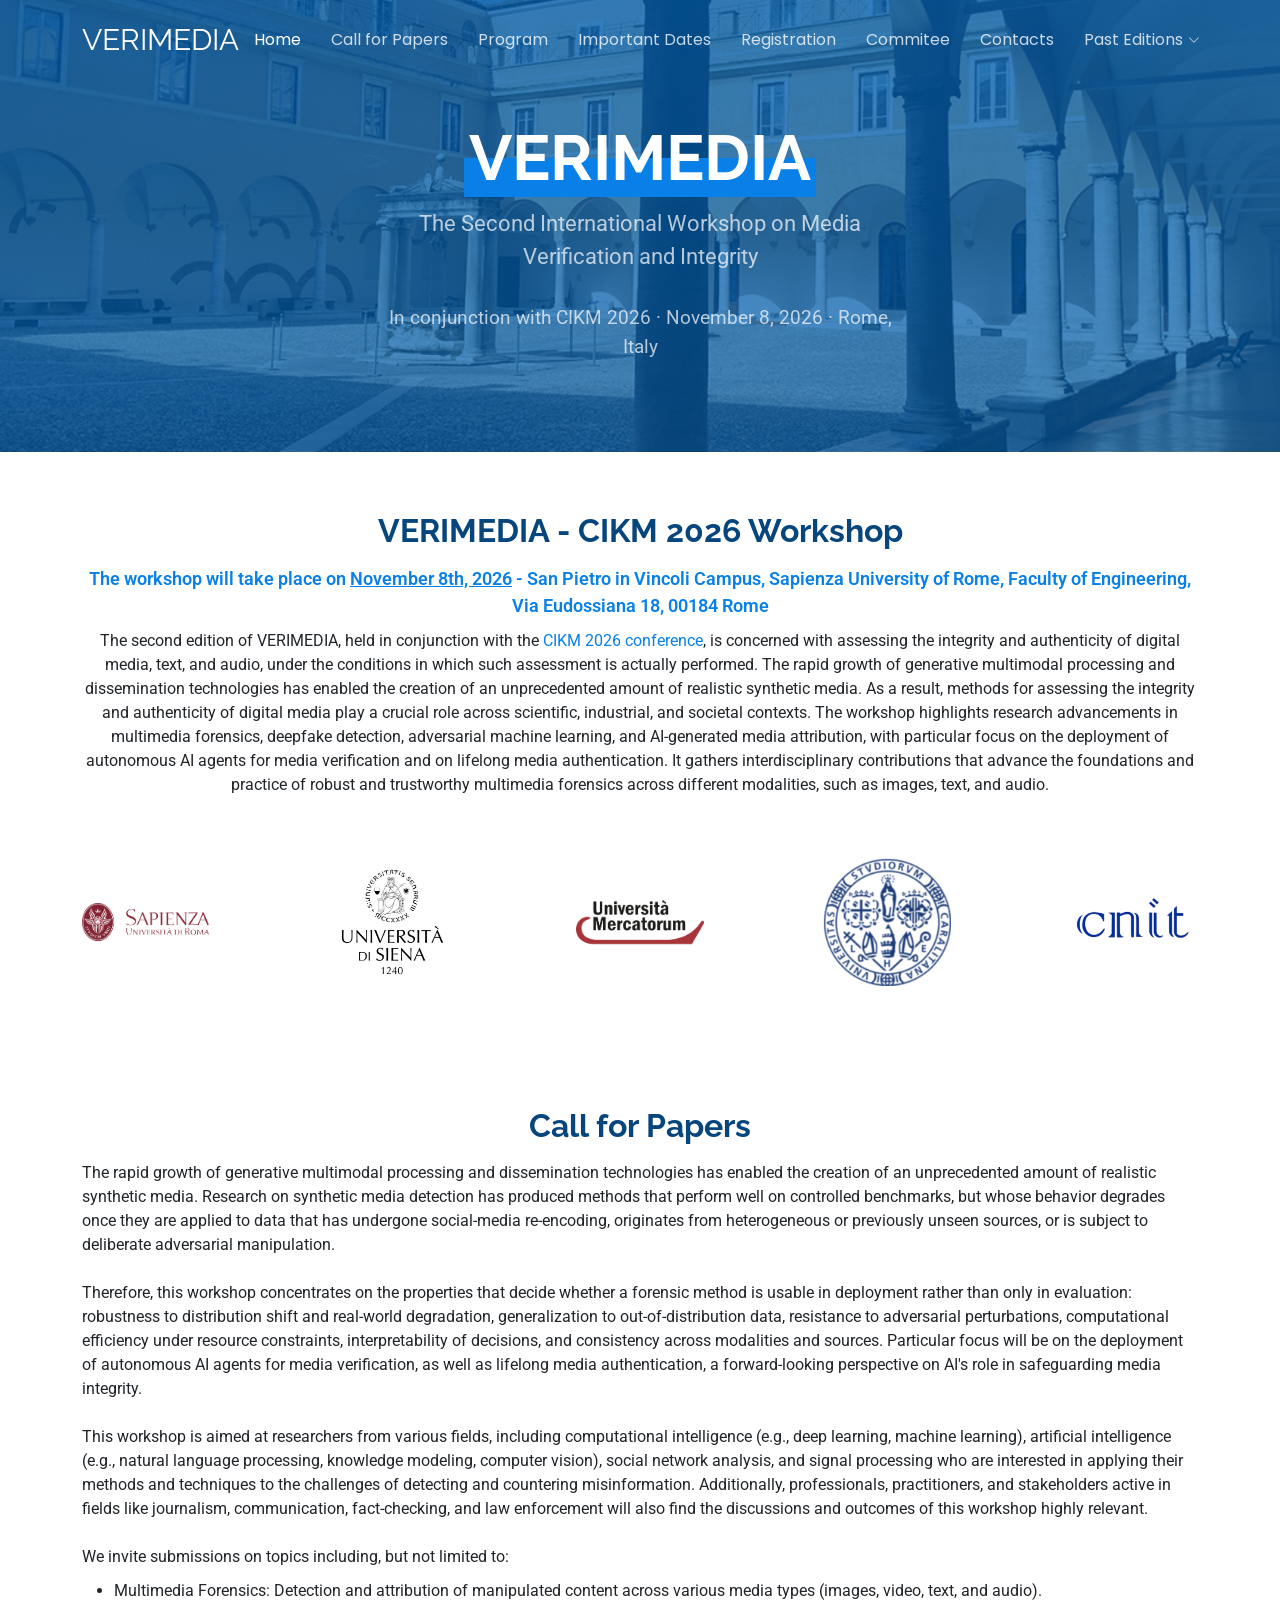
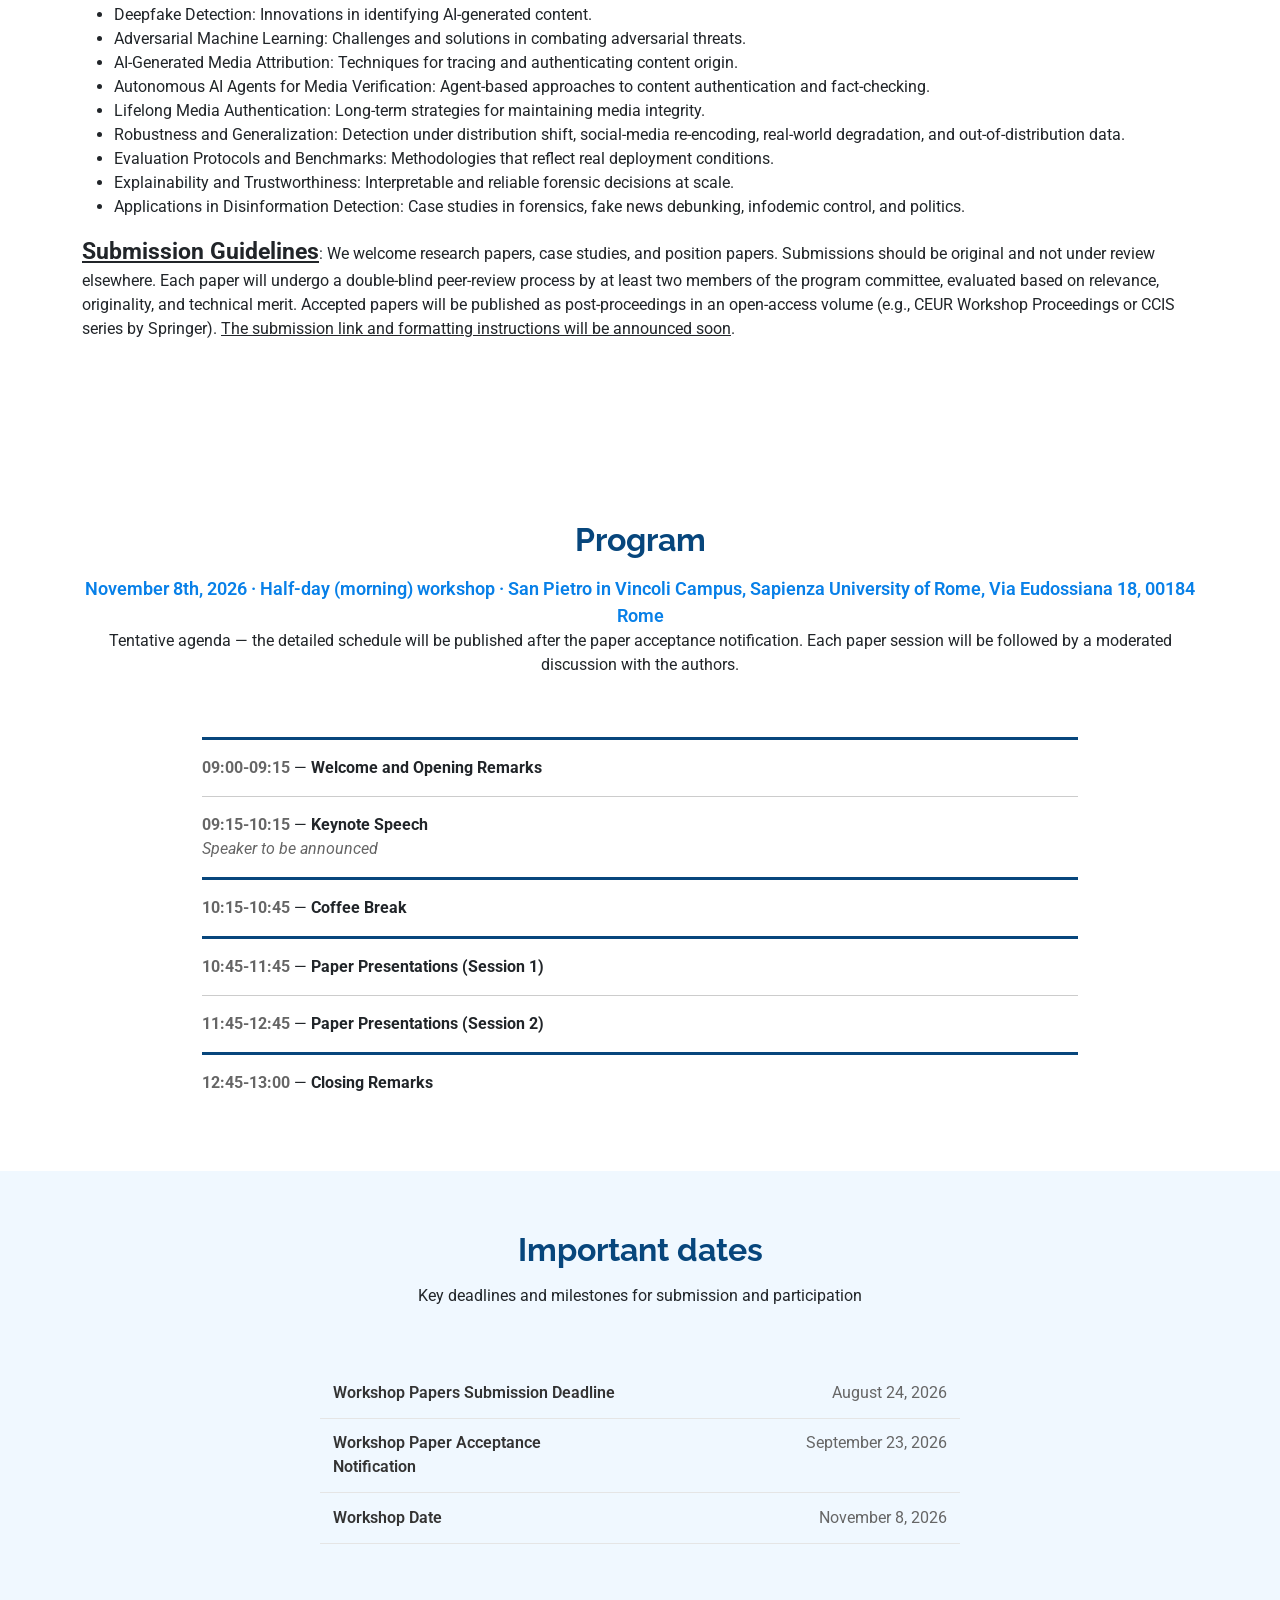
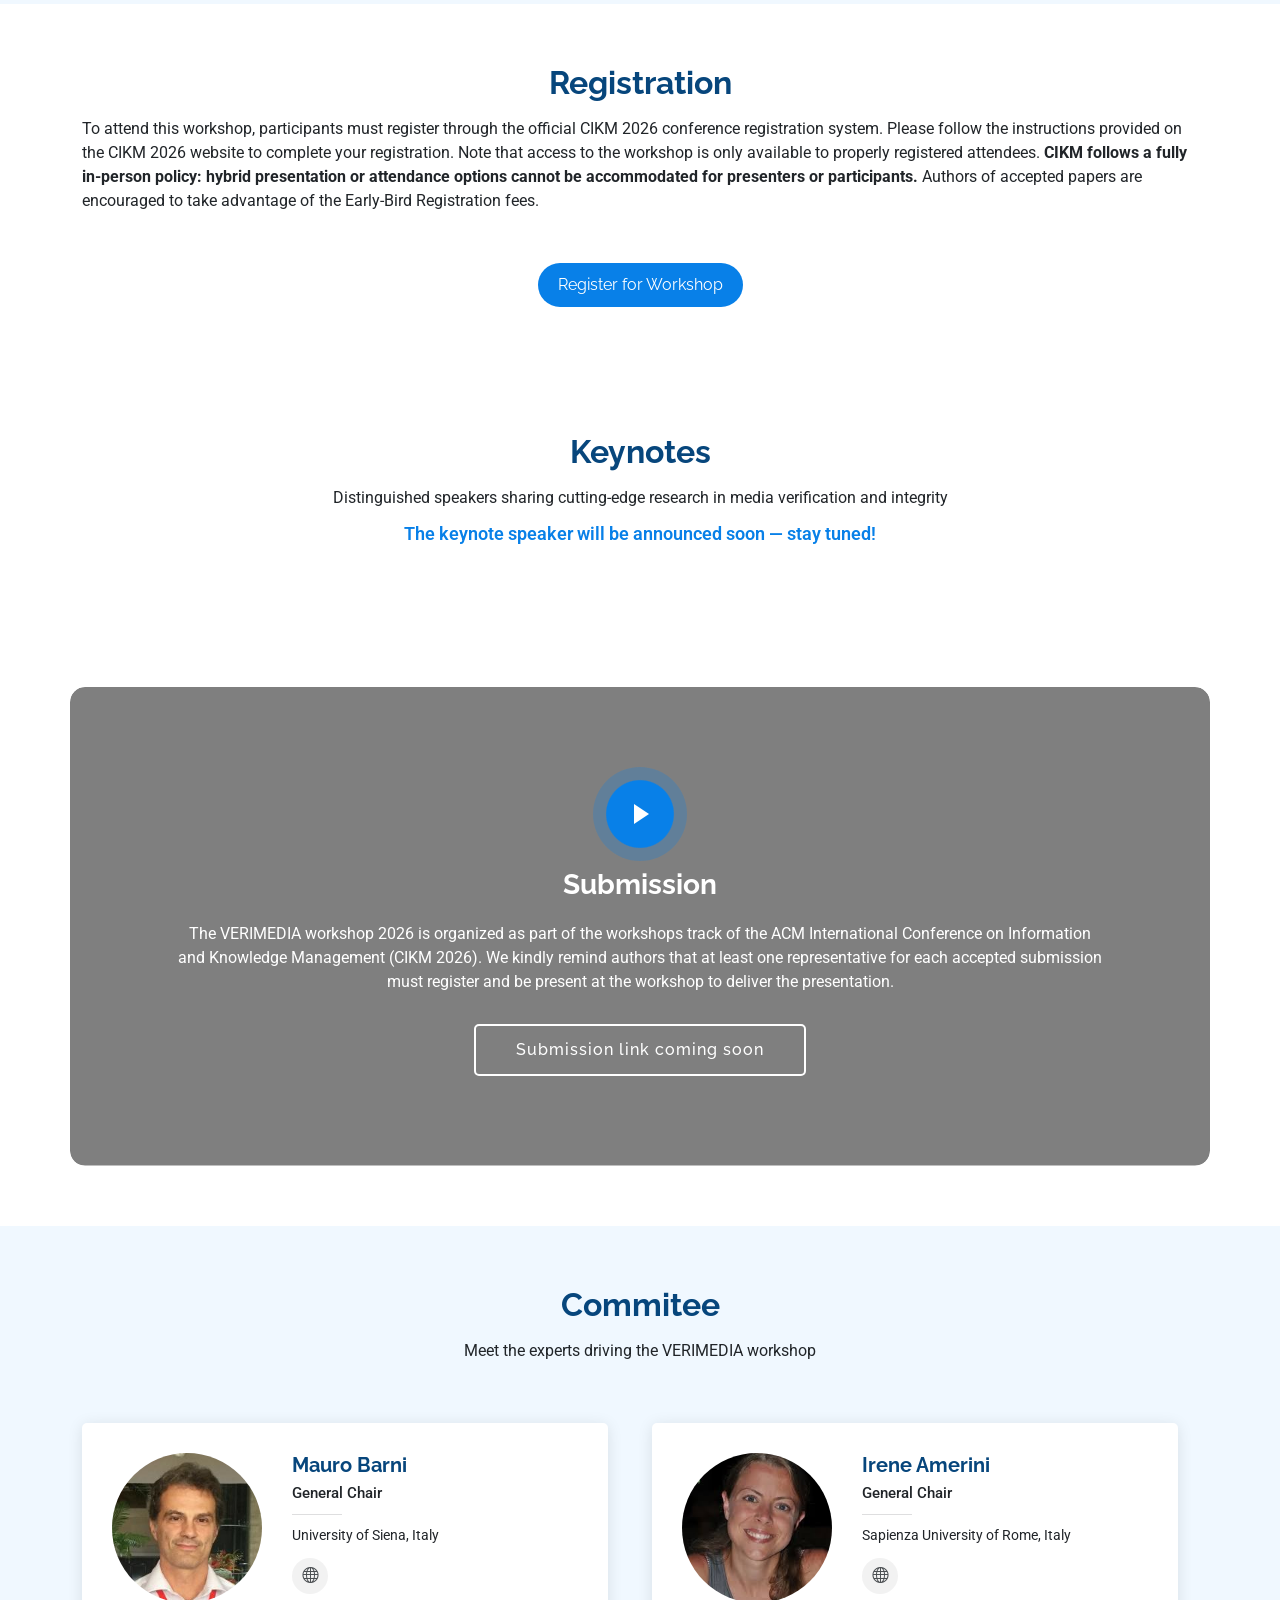
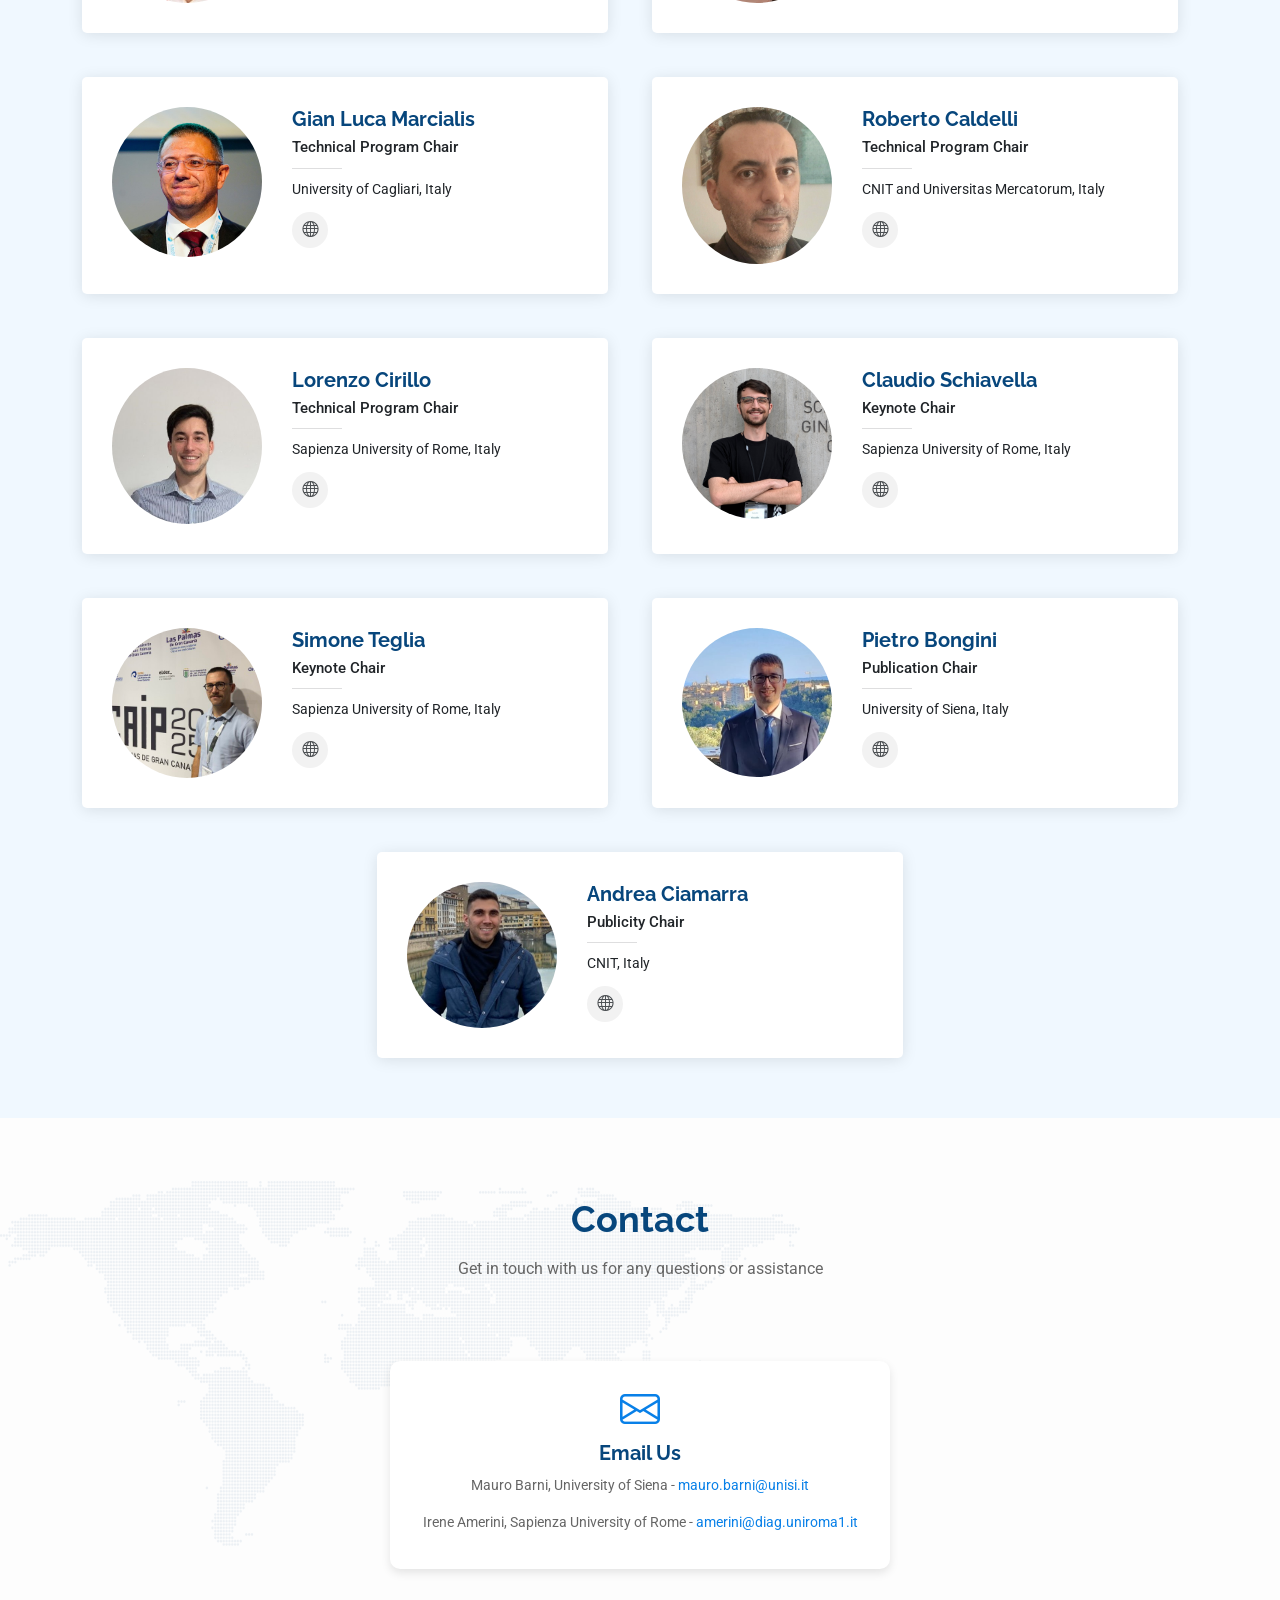
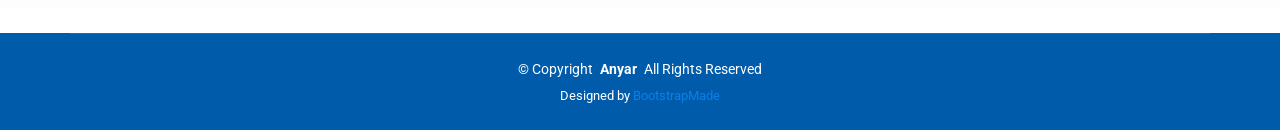
==== commit 312eab16: "CIKM branding, venue, and registration updates Swap favicon and hero background to CIKM assets, keep" ====
--- a/index.html
+++ b/index.html
@@ -9,8 +9,8 @@
   <meta name="keywords" content="media verification, media integrity, deepfake detection, adversarial attacks, explainable AI, multimedia forensics, CIKM 2026">
 
   <!-- Favicons -->
-  <link href="assets/img/ijcnn_icon.png" rel="icon">
-  <link href="assets/img/ijcnn_icon.png" rel="apple-touch-icon">
+  <link href="assets/img/cikm_icon.png" rel="icon">
+  <link href="assets/img/cikm_icon.png" rel="apple-touch-icon">
 
   <!-- Fonts -->
   <link href="https://fonts.googleapis.com" rel="preconnect">
@@ -79,7 +79,7 @@
   <main class="main">
 
     <!-- Hero Section -->
-    <section id="hero" class="hero section dark-background" style="background: linear-gradient(rgba(0, 92, 171, 0.8), rgba(0, 92, 171, 0.7)), url('assets/img/bg_home.jpg'); background-size: cover; background-position: center;">
+    <section id="hero" class="hero section dark-background" style="background: linear-gradient(rgba(0, 92, 171, 0.8), rgba(0, 92, 171, 0.7)), url('assets/img/cimk_bg_home.jpg'); background-size: cover; background-position: center;">
       <div class="container">
         <div class="row justify-content-center">
           <div class="col-lg-6 text-center" data-aos="fade-up" data-aos-delay="100">
@@ -97,7 +97,7 @@
       <div class="container section-title" data-aos="fade-up">
         <h2>VERIMEDIA - CIKM 2026 Workshop</h2>
         <p style="font-size: 18px; font-weight: 600; color: var(--accent-color); margin-top: 10px; margin-bottom: 10px;">
-          The workshop will take place on <u>November 8th, 2026</u> in Rome, Italy (venue details coming soon)
+          The workshop will take place on <u>November 8th, 2026</u> - San Pietro in Vincoli Campus, Sapienza University of Rome, Faculty of Engineering, Via Eudossiana 18, 00184 Rome
         </p>
         <p>The second edition of VERIMEDIA, held in conjunction with the <a href="https://cikm2026.diag.uniroma1.it/">CIKM 2026 conference</a>, is concerned with assessing the integrity and
           authenticity of digital media, text, and audio, under the conditions in which such assessment is actually performed. The rapid growth of generative multimodal processing and
@@ -112,14 +112,8 @@
           <div class="swiper" data-aos="fade-up" data-aos-duration="500">
             <div class="swiper-wrapper align-items-center">
               <div class="swiper-slide"><img src="assets/img/0_sap.png" class="img-fluid" alt=""></div>
-              <div class="swiper-slide"><img src="assets/img/1_polimi.png" class="img-fluid" alt=""></div>
-              <div class="swiper-slide"><img src="assets/img/2_unitre.jpg" class="img-fluid" alt=""></div>
               <div class="swiper-slide"><img src="assets/img/3_unisi.jpg" class="img-fluid" alt=""></div>
-              <div class="swiper-slide"><img src="assets/img/4_unicat.png" class="img-fluid" alt=""></div>
-              <div class="swiper-slide"><img src="assets/img/5_uninap.png" class="img-fluid" alt=""></div>
               <div class="swiper-slide"><img src="assets/img/6_unimec.png" class="img-fluid" alt=""></div>
-              <div class="swiper-slide"><img src="assets/img/7_univi.png" class="img-fluid" alt=""></div>
-              <div class="swiper-slide"><img src="assets/img/8_idap.png" class="img-fluid" alt=""></div>
               <div class="swiper-slide"><img src="assets/img/9_unicag.png" class="img-fluid" alt=""></div>
               <div class="swiper-slide"><img src="assets/img/10_cnit.png" class="img-fluid" alt=""></div>
             </div>
@@ -127,15 +121,6 @@
       </div>
 
     </section><!-- /Clients Section -->
-
-    <section id="support" class="section less-padding">
-      <div class="container text-center" data-aos="fade-up">
-        <p style="font-size: 16px; font-weight: 500; margin-bottom: 20px;">
-          This workshop is supported by the FF4ALL - SERICS project
-        </p>
-        <img src="assets/img/SERICS.jpg" alt="SERICS Project Logo" style="max-width: 400px; height: auto; border-radius: 8px; box-shadow: 0 4px 12px rgba(0,0,0,0.05);">
-      </div>
-    </section>
 
     <section id="call-for-papers" class="about section">
       <!-- Section Title -->
@@ -187,7 +172,7 @@
       <div class="container section-title" data-aos="fade-up">
         <h2>Program</h2>
         <p style="font-size: 18px; font-weight: 600; color: var(--accent-color); margin-top: 10px;">
-          November 8th, 2026 · Half-day (morning) workshop · Rome, Italy
+          November 8th, 2026 · Half-day (morning) workshop · San Pietro in Vincoli Campus, Sapienza University of Rome, Via Eudossiana 18, 00184 Rome
         </p>
         <p>Tentative agenda — the detailed schedule will be published after the paper acceptance notification. Each paper session will be followed by a moderated discussion with the authors.</p>
       </div>
@@ -254,7 +239,7 @@
         <p style="text-align: left;">
           To attend this workshop, participants must register through the official CIKM 2026 conference registration system. Please follow the instructions provided on the CIKM 2026 website to complete your registration. Note that access to the workshop is only available to properly registered attendees. <b>CIKM follows a fully in-person policy: hybrid presentation or attendance options cannot be accommodated for presenters or participants.</b> Authors of accepted papers are encouraged to take advantage of the Early-Bird Registration fees.
         </p>
-        <a href="https://cikm2026.diag.uniroma1.it/" target="_blank" class="workshop-btn">Register for Workshop</a>
+        <a href="https://cikm2026.diag.uniroma1.it/registration/" target="_blank" class="workshop-btn">Register for Workshop</a>
       </div><!-- End Section Title -->
     </section><!-- /Clients Section -->
 
@@ -393,7 +378,7 @@
                 <span>Keynote Chair</span>
                 <p>Sapienza University of Rome, Italy</p>
                 <div class="social">
-                  <a href="https://www.diag.uniroma1.it/users/simone_teglia"><i class="bi bi-globe"></i></a>
+                  <a href="https://simoneteglia.vercel.app/"><i class="bi bi-globe"></i></a>
                 </div>
               </div>
             </div>
@@ -507,7 +492,7 @@
           320: { slidesPerView: 2, spaceBetween: 40 },
           480: { slidesPerView: 3, spaceBetween: 60 },
           640: { slidesPerView: 4, spaceBetween: 80 },
-          992: { slidesPerView: 6, spaceBetween: 120 },
+          992: { slidesPerView: 5, spaceBetween: 120 },
         },
       });
     });
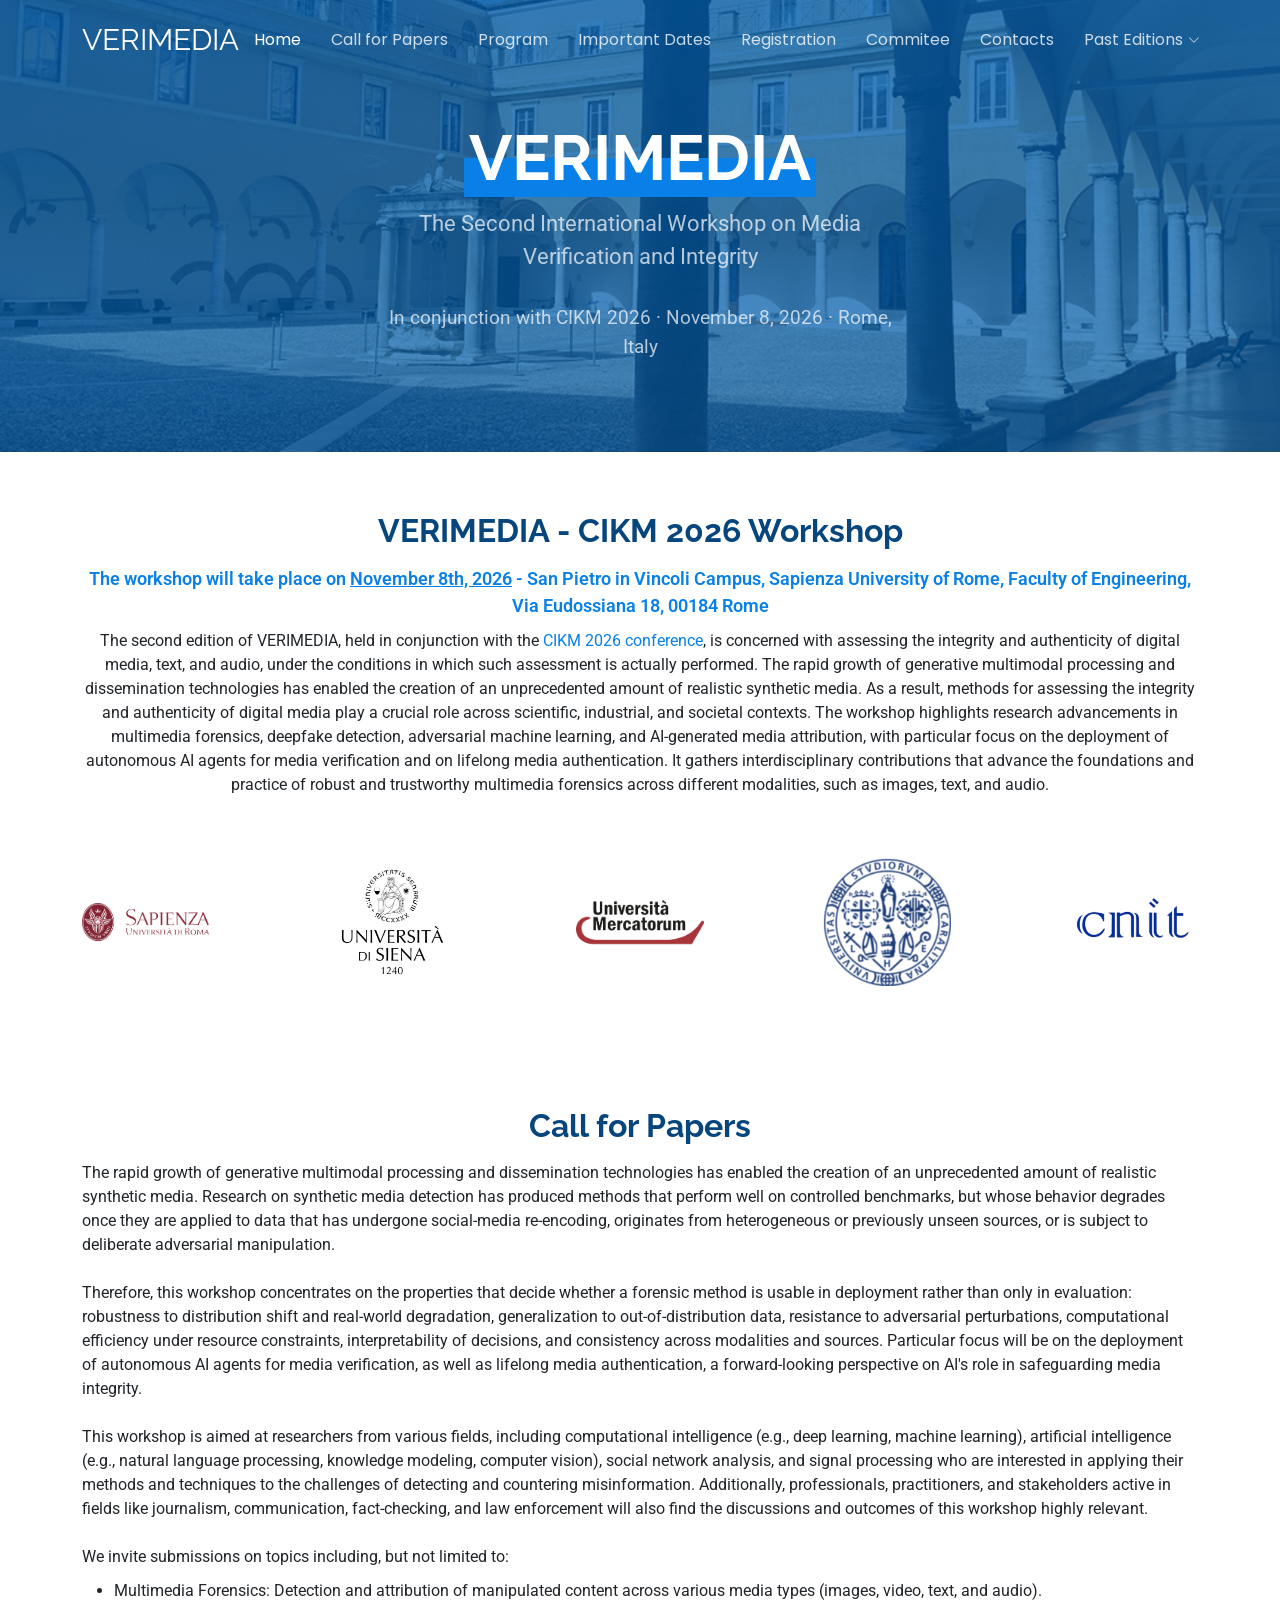
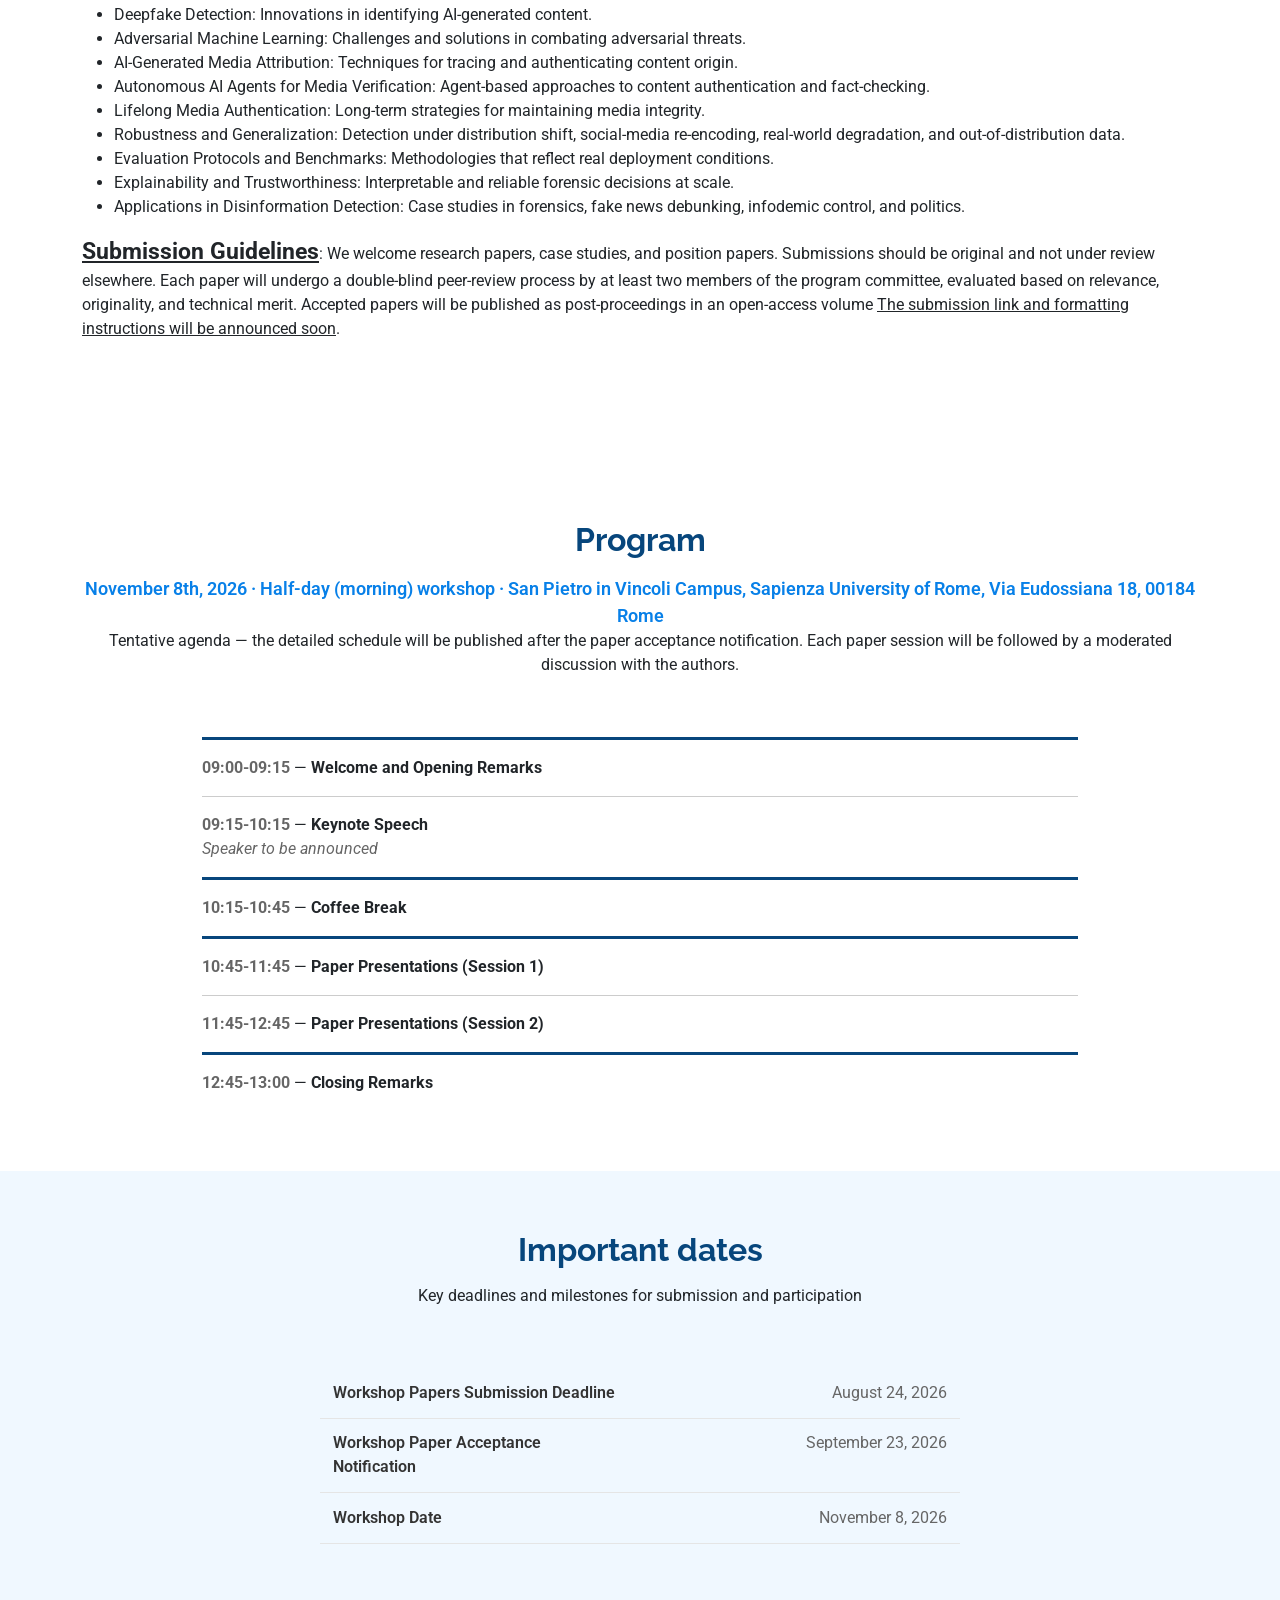
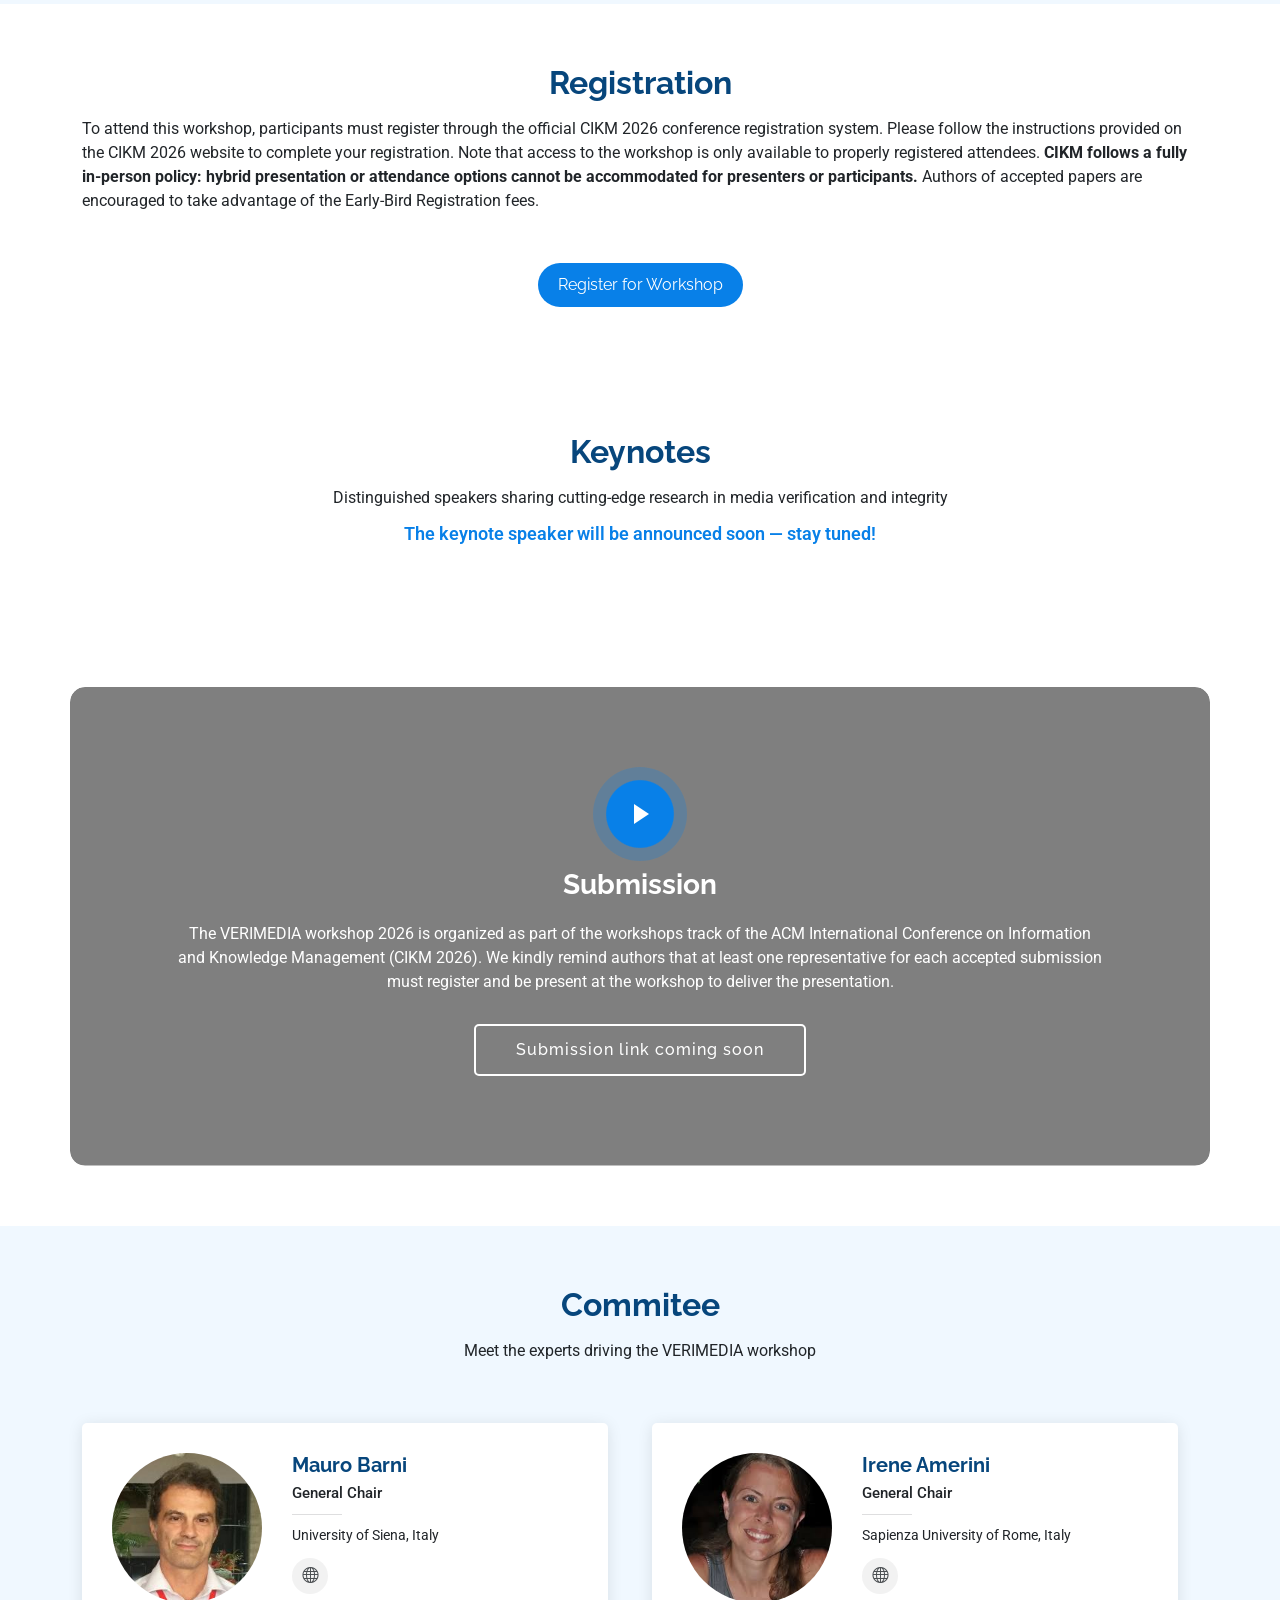
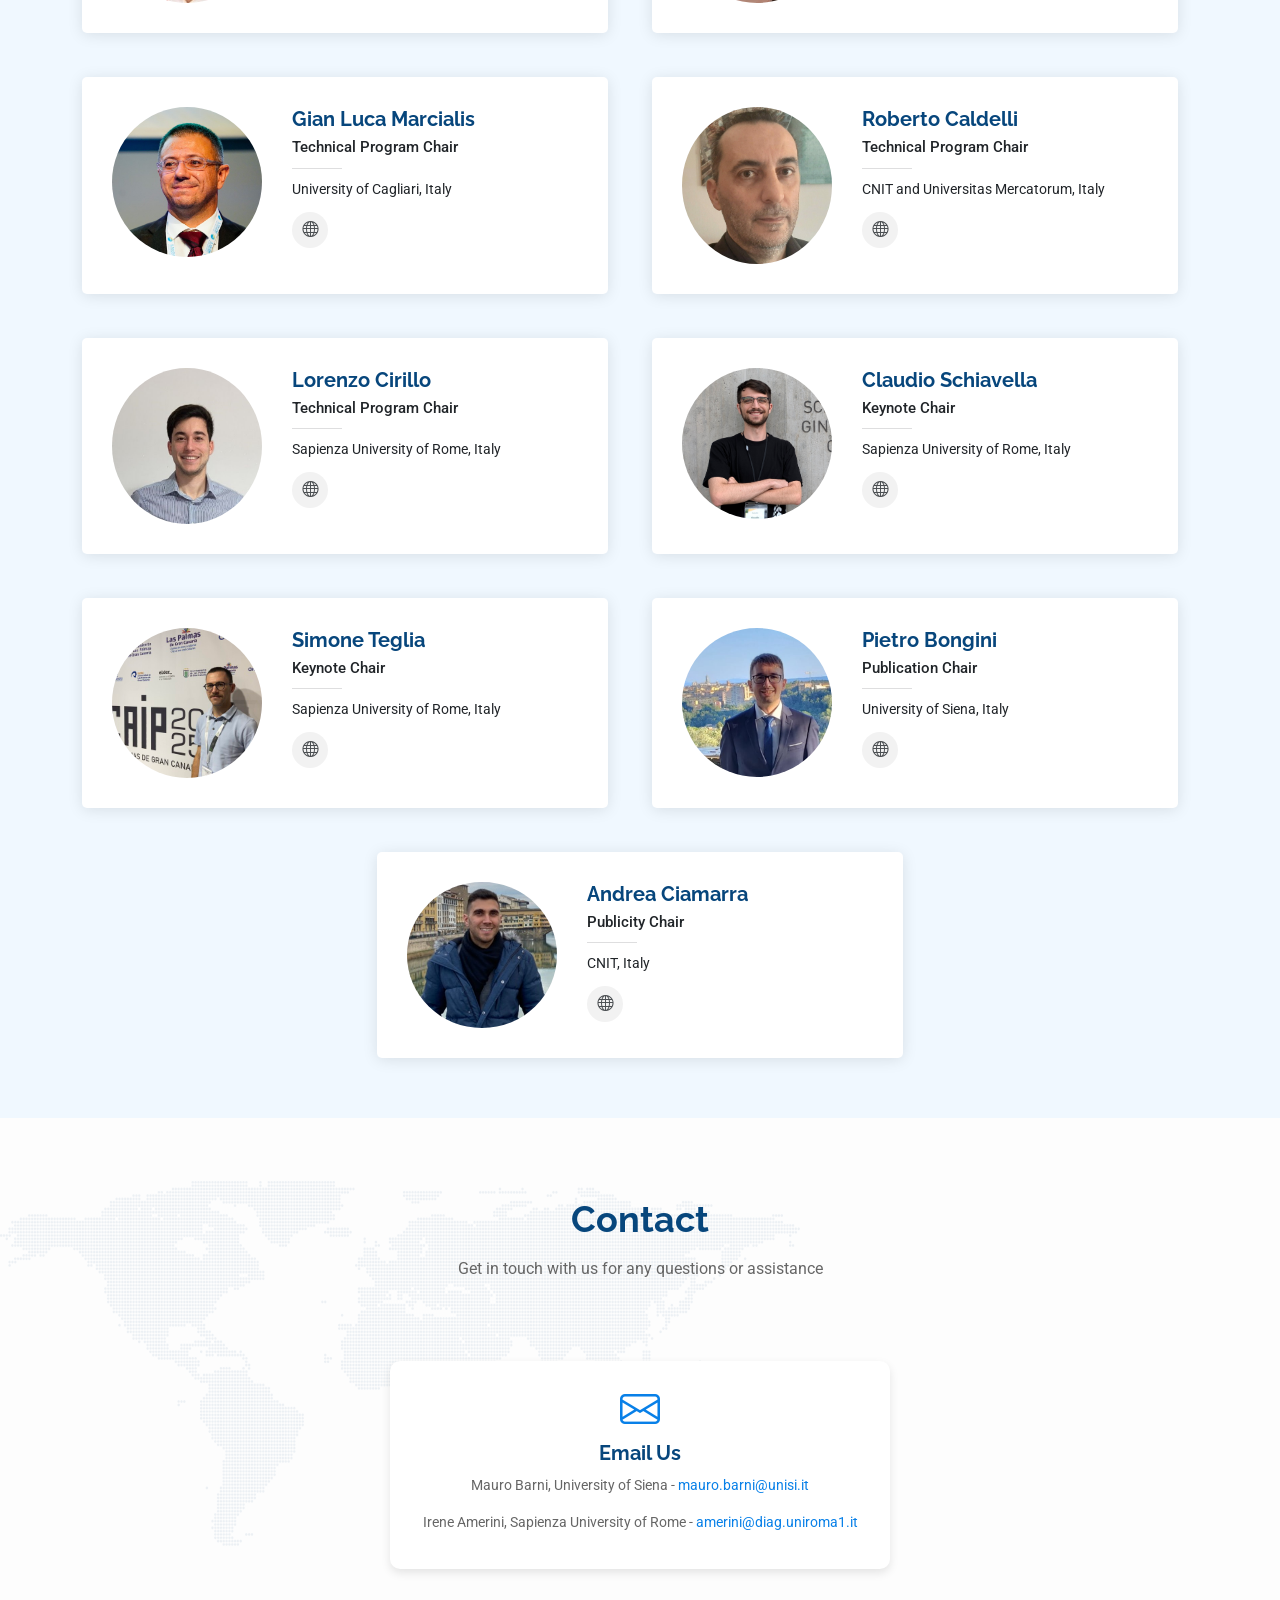
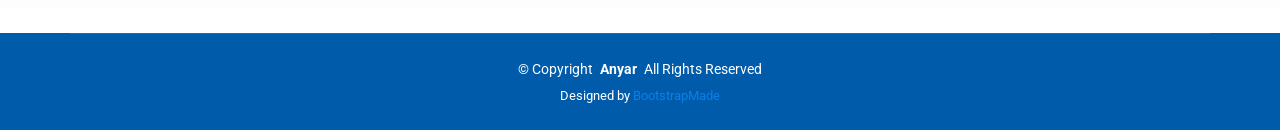
==== commit 52d59b75: "Update" ====
--- a/index.html
+++ b/index.html
@@ -162,7 +162,7 @@
         <p style="text-align: left;">
           <span style="font-size: 23px;"><b><u>Submission Guidelines</u></b></span>: We welcome research papers, case studies, and position papers. Submissions should be original and
           not under review elsewhere. Each paper will undergo a double-blind peer-review process by at least two members of the program committee, evaluated based on relevance,
-          originality, and technical merit. Accepted papers will be published as post-proceedings in an open-access volume (e.g., CEUR Workshop Proceedings or CCIS series by Springer).
+          originality, and technical merit. Accepted papers will be published as post-proceedings in an open-access volume <!--(e.g., CEUR Workshop Proceedings or CCIS series by Springer). -->
           <u>The submission link and formatting instructions will be announced soon</u>.
         </p>
       </div><!-- End Section Title -->
--- a/assets/css/main.css
+++ b/assets/css/main.css
@@ -1965,14 +1965,23 @@
   gap: 20px; /* Spaziatura tra le colonne */
 }
 
-.col-lg-6 {
-  flex: 0 0 calc(50% - 20px); /* Ogni elemento occupa il 50% meno la spaziatura */
-  box-sizing: border-box;
-}
-
-.last-item {
-  margin-left: auto; /* Sposta l'elemento verso destra */
-  margin-right: auto; /* Centra l'elemento */
+@media (min-width: 992px) {
+  .col-lg-6 {
+    flex: 0 0 calc(50% - 20px); /* Ogni elemento occupa il 50% meno la spaziatura */
+    box-sizing: border-box;
+  }
+
+  .last-item {
+    margin-left: auto; /* Sposta l'elemento verso destra */
+    margin-right: auto; /* Centra l'elemento */
+  }
+}
+
+@media (max-width: 991.98px) {
+  .col-lg-6 {
+    flex: 0 0 100%; /* Sotto i 992px ogni box occupa tutta la riga */
+    box-sizing: border-box;
+  }
 }
 
 /* Keynote section styling */
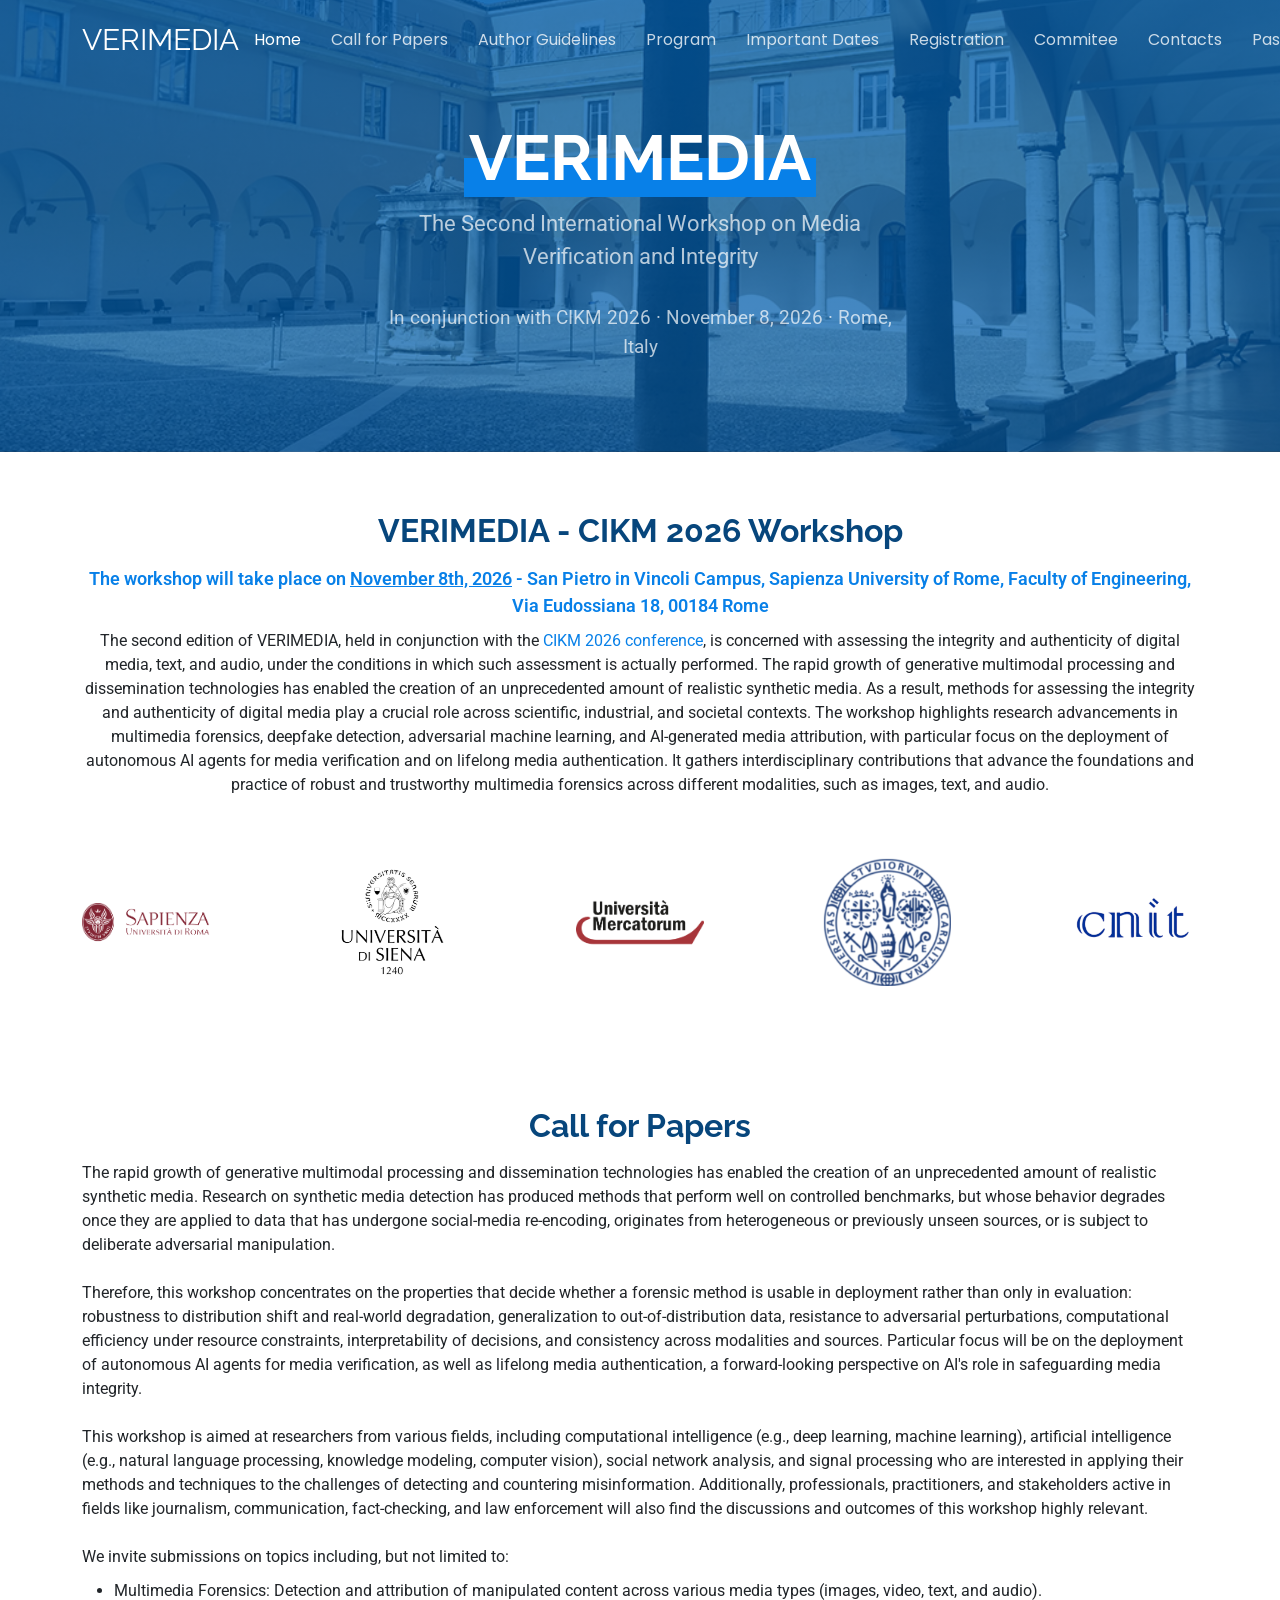
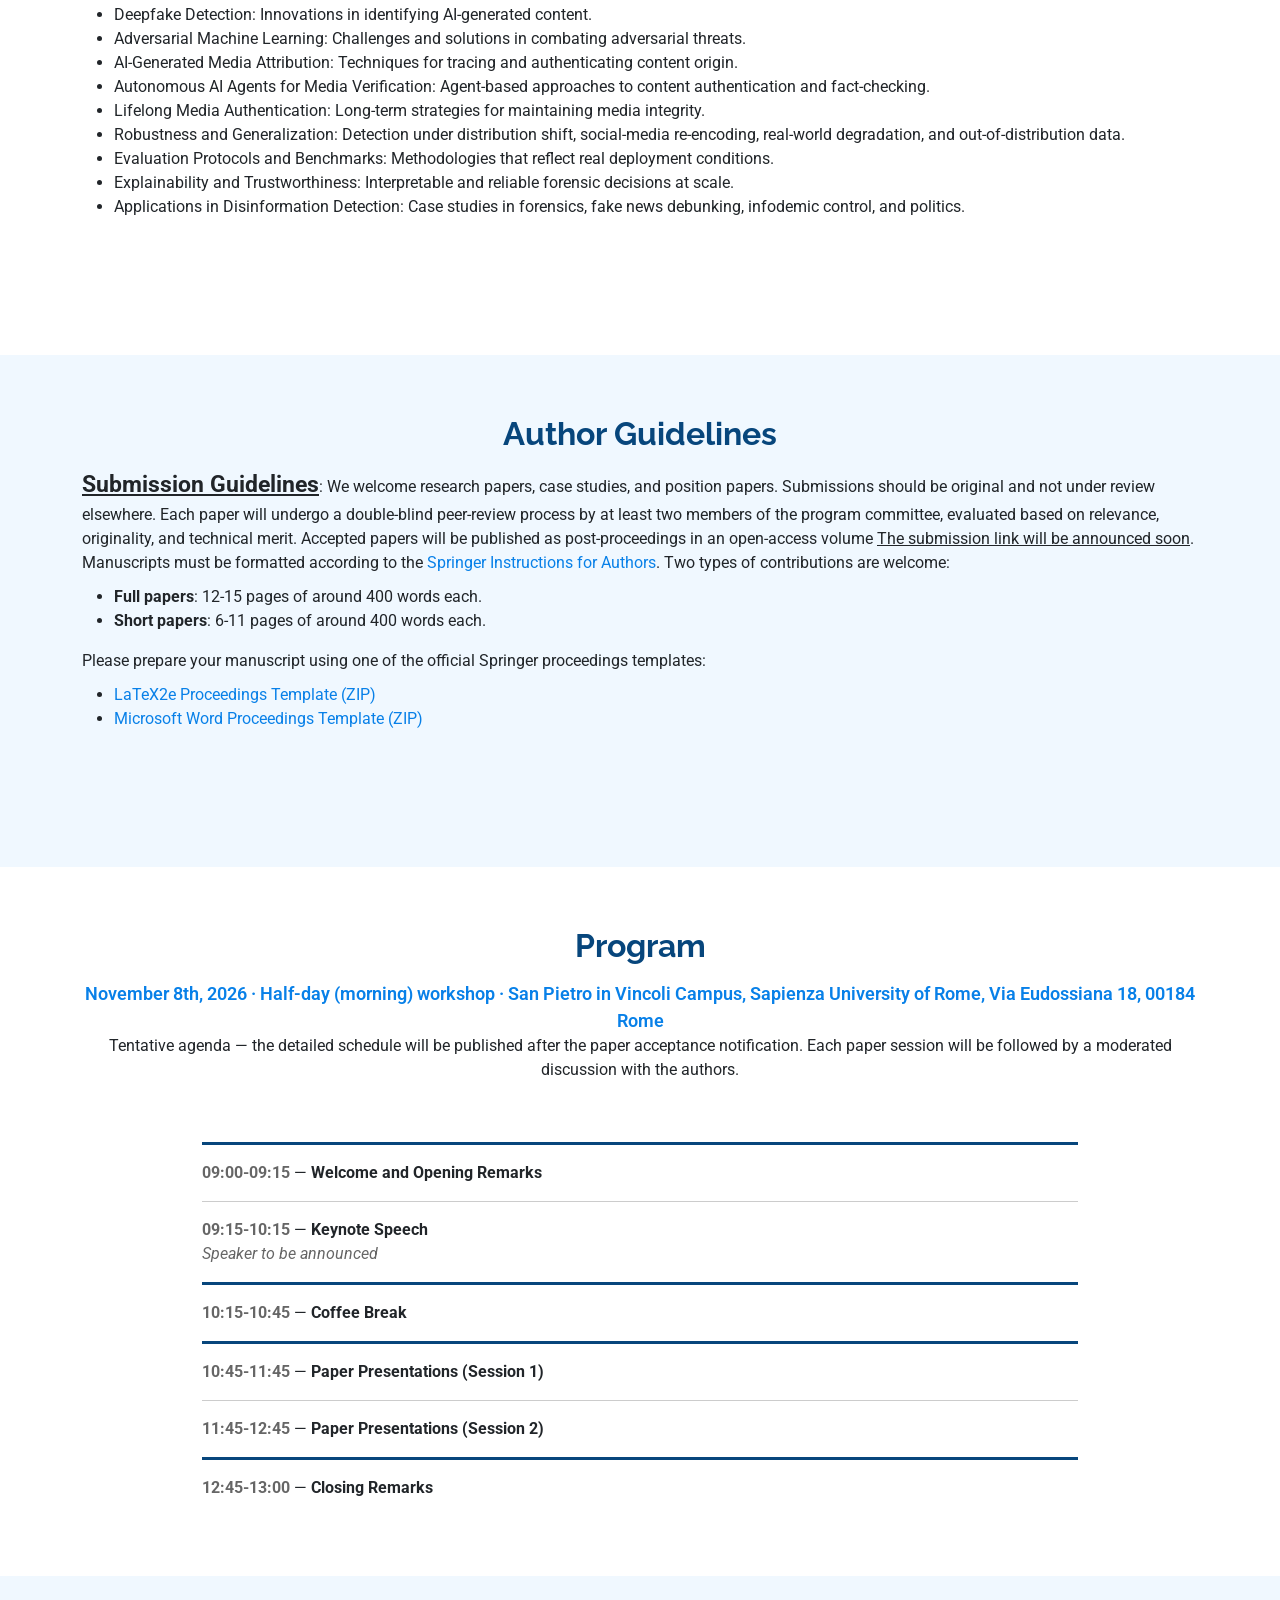
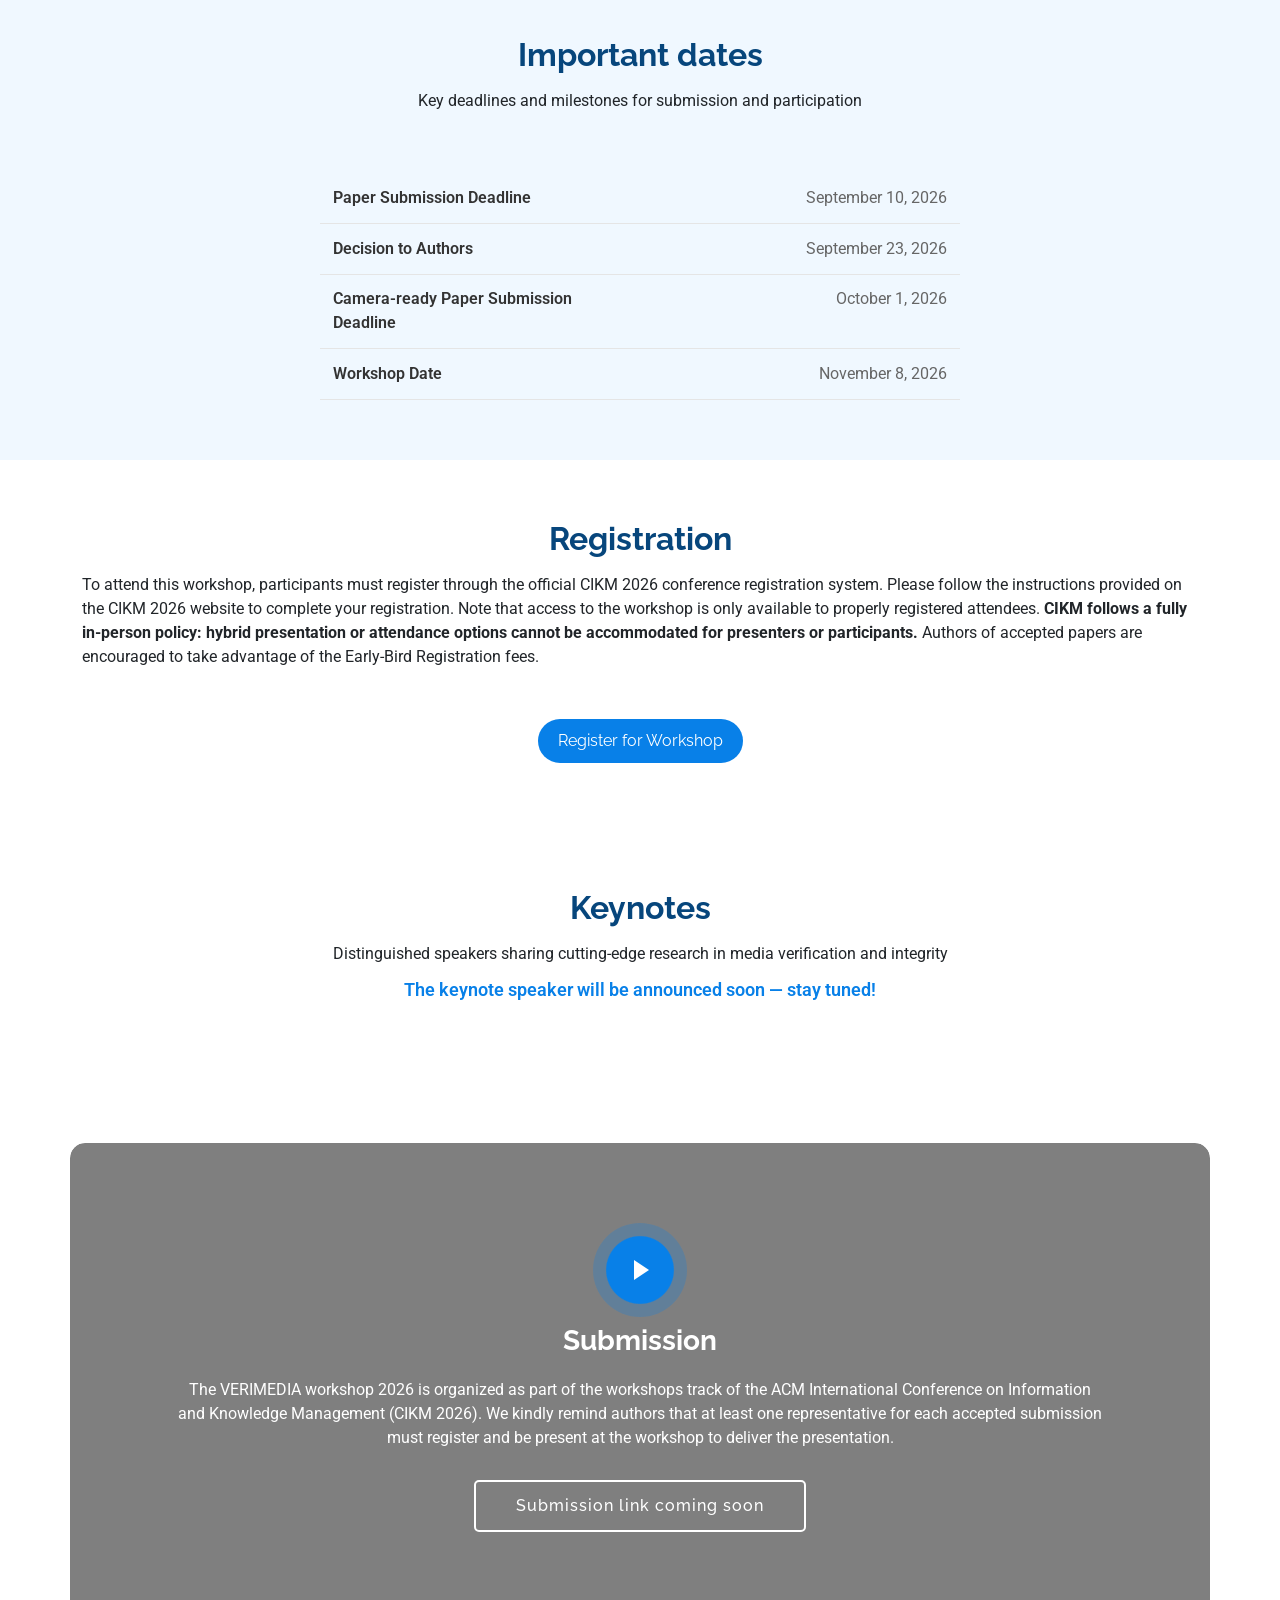
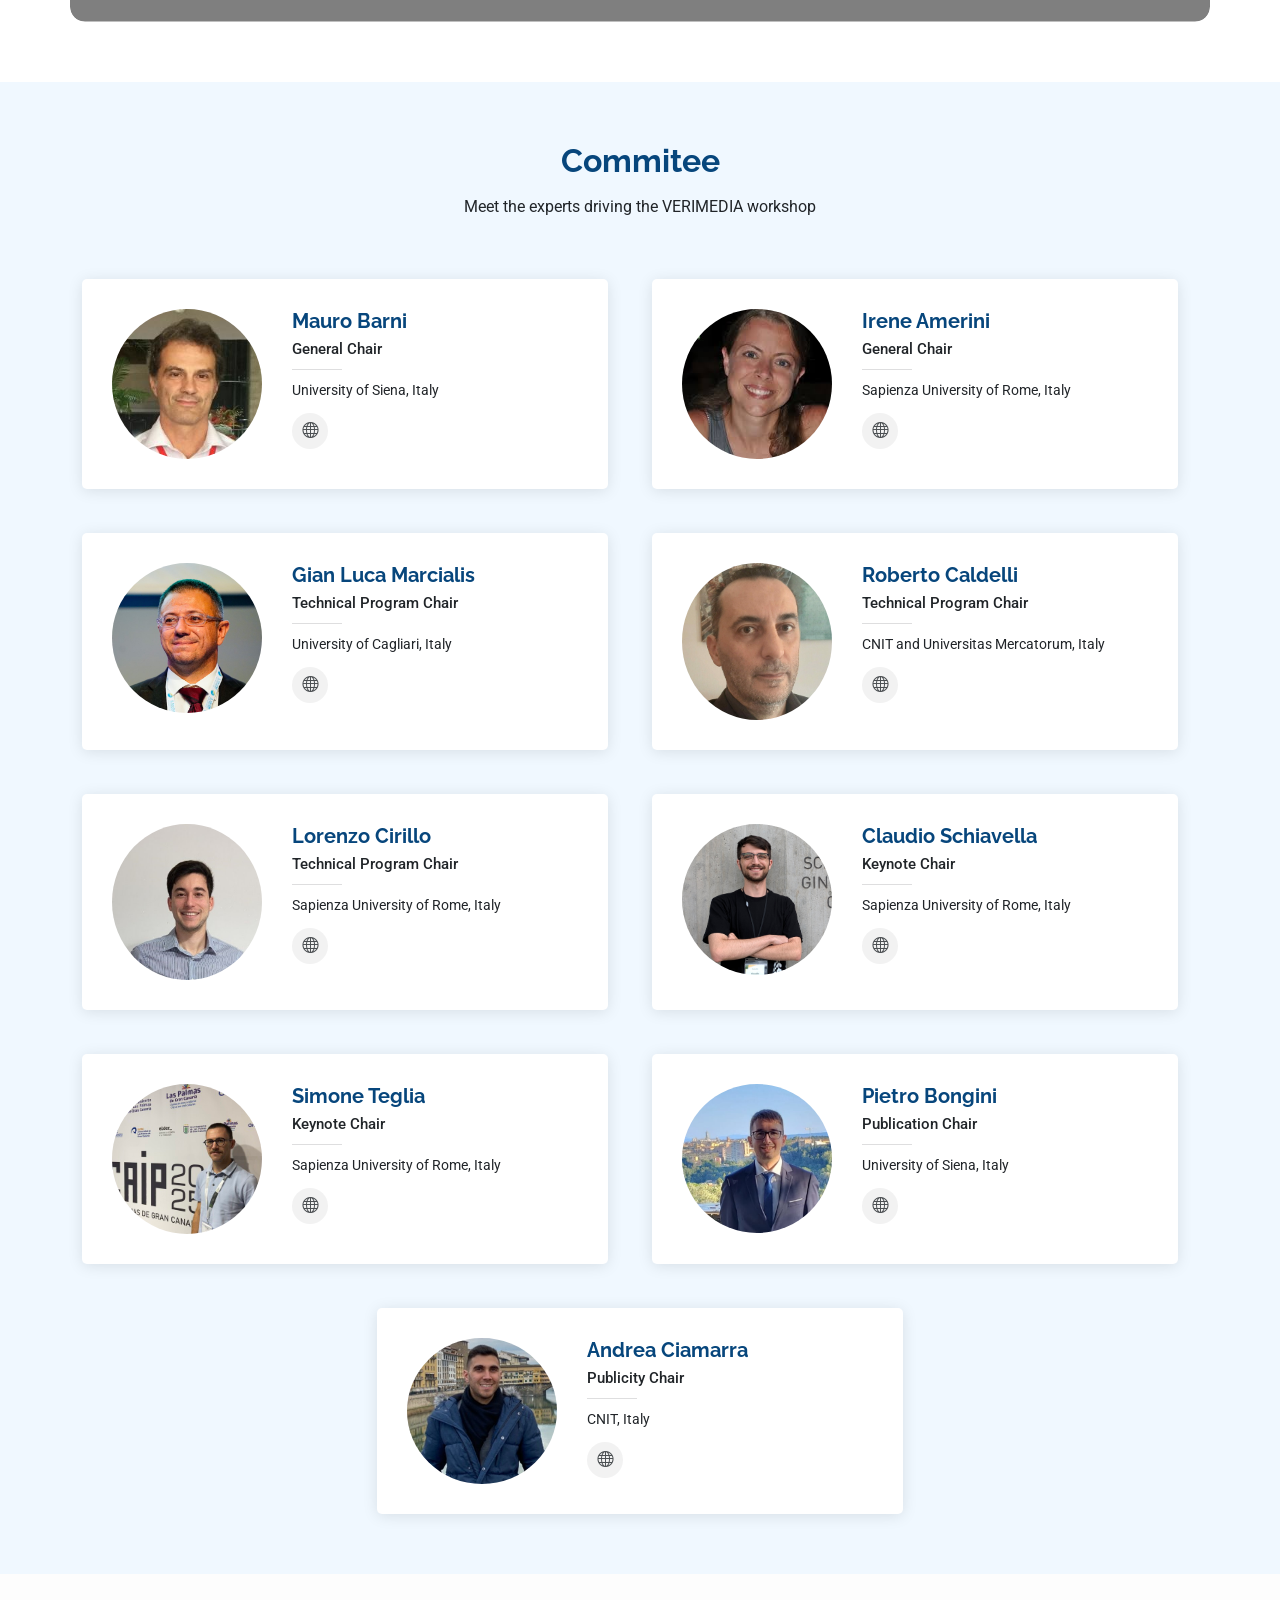
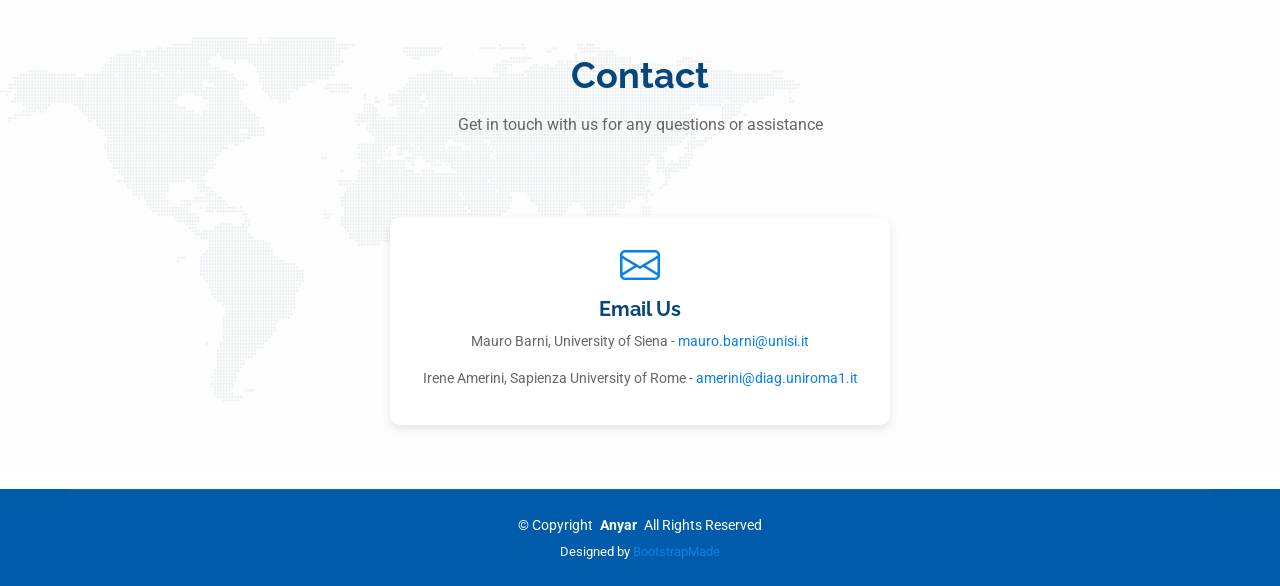
==== commit 421f75d7: "Add Author Guidelines section and update deadlines New deadlines: submission Sep 10, decision Sep 23" ====
--- a/index.html
+++ b/index.html
@@ -55,6 +55,7 @@
         <ul>
           <li><a href="#hero" class="active">Home</a></li>
           <li><a href="#call-for-papers">Call for Papers</a></li>
+          <li><a href="#author-guidelines">Author Guidelines</a></li>
           <li><a href="#program">Program</a></li>
           <li><a href="#important_dates">Important Dates</a></li>
           <li><a href="#registration">Registration</a></li>
@@ -158,15 +159,42 @@
             <li>Applications in Disinformation Detection: Case studies in forensics, fake news debunking, infodemic control, and politics.</li>
           </ul>
         </p>
+      </div><!-- End Section Title -->
+    </section><!-- /Clients Section -->
+
+    <section id="author-guidelines" class="about section light-background">
+      <!-- Section Title -->
+      <div class="container section-title" data-aos="fade-up">
+        <h2>Author Guidelines</h2>
 
         <p style="text-align: left;">
           <span style="font-size: 23px;"><b><u>Submission Guidelines</u></b></span>: We welcome research papers, case studies, and position papers. Submissions should be original and
           not under review elsewhere. Each paper will undergo a double-blind peer-review process by at least two members of the program committee, evaluated based on relevance,
           originality, and technical merit. Accepted papers will be published as post-proceedings in an open-access volume <!--(e.g., CEUR Workshop Proceedings or CCIS series by Springer). -->
-          <u>The submission link and formatting instructions will be announced soon</u>.
-        </p>
-      </div><!-- End Section Title -->
-    </section><!-- /Clients Section -->
+          <u>The submission link will be announced soon</u>.
+        </p>
+
+        <p style="text-align: left; margin-bottom: 10px;">
+          Manuscripts must be formatted according to the <a href="https://cms-resources.apps.public.k8s.springernature.io/springer-cms/rest/v1/content/27852130/data/Instructions%20for%20Authors%20PDF" target="_blank">Springer Instructions for Authors</a>. Two types of contributions are welcome:
+        </p>
+        <p>
+          <ul style="text-align: left;">
+            <li><b>Full papers</b>: 12-15 pages of around 400 words each.</li>
+            <li><b>Short papers</b>: 6-11 pages of around 400 words each.</li>
+          </ul>
+        </p>
+
+        <p style="text-align: left; margin-bottom: 10px;">
+          Please prepare your manuscript using one of the official Springer proceedings templates:
+        </p>
+        <p>
+          <ul style="text-align: left;">
+            <li><a href="https://cms-resources.apps.public.k8s.springernature.io/springer-cms/rest/v1/content/27851904/data/LaTeX2e%20Proceedings%20Template%20ZIP" target="_blank">LaTeX2e Proceedings Template (ZIP)</a></li>
+            <li><a href="https://cms-resources.apps.public.k8s.springernature.io/springer-cms/rest/v1/content/27852136/data/Microsoft%20Word%20Proceedings%20Template%20ZIP" target="_blank">Microsoft Word Proceedings Template (ZIP)</a></li>
+          </ul>
+        </p>
+      </div><!-- End Section Title -->
+    </section><!-- /Author Guidelines Section -->
 
     <section id="program" class="section">
       <div class="container section-title" data-aos="fade-up">
@@ -217,12 +245,16 @@
       <div class="dates-container">
         <table class="important-dates" data-aos="fade-up">
           <tr>
-            <td class="title">Workshop Papers Submission Deadline</td>
-            <td class="time">August 24, 2026</td>
+            <td class="title">Paper Submission Deadline</td>
+            <td class="time">September 10, 2026</td>
           </tr>
           <tr>
-            <td class="title">Workshop Paper Acceptance Notification</td>
+            <td class="title">Decision to Authors</td>
             <td class="time">September 23, 2026</td>
+          </tr>
+          <tr>
+            <td class="title">Camera-ready Paper Submission Deadline</td>
+            <td class="time">October 1, 2026</td>
           </tr>
           <tr>
             <td class="title">Workshop Date</td>
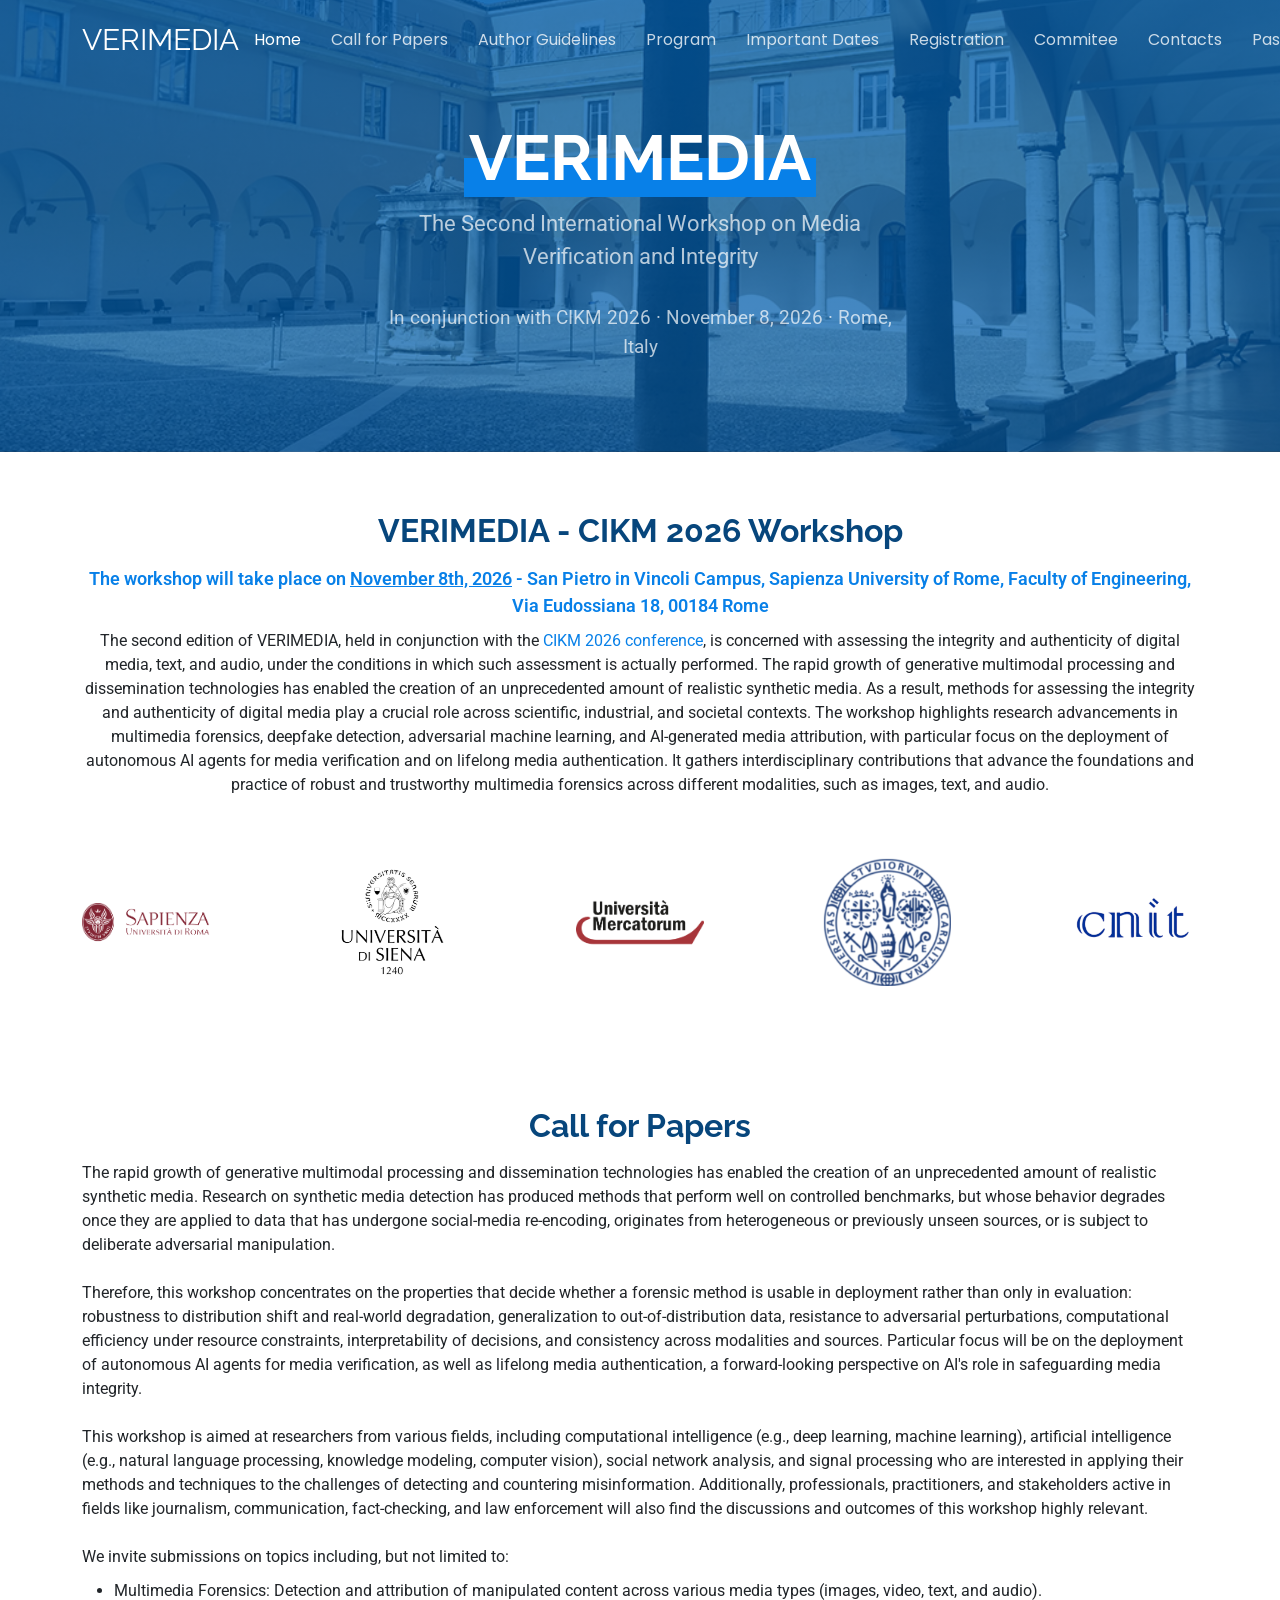
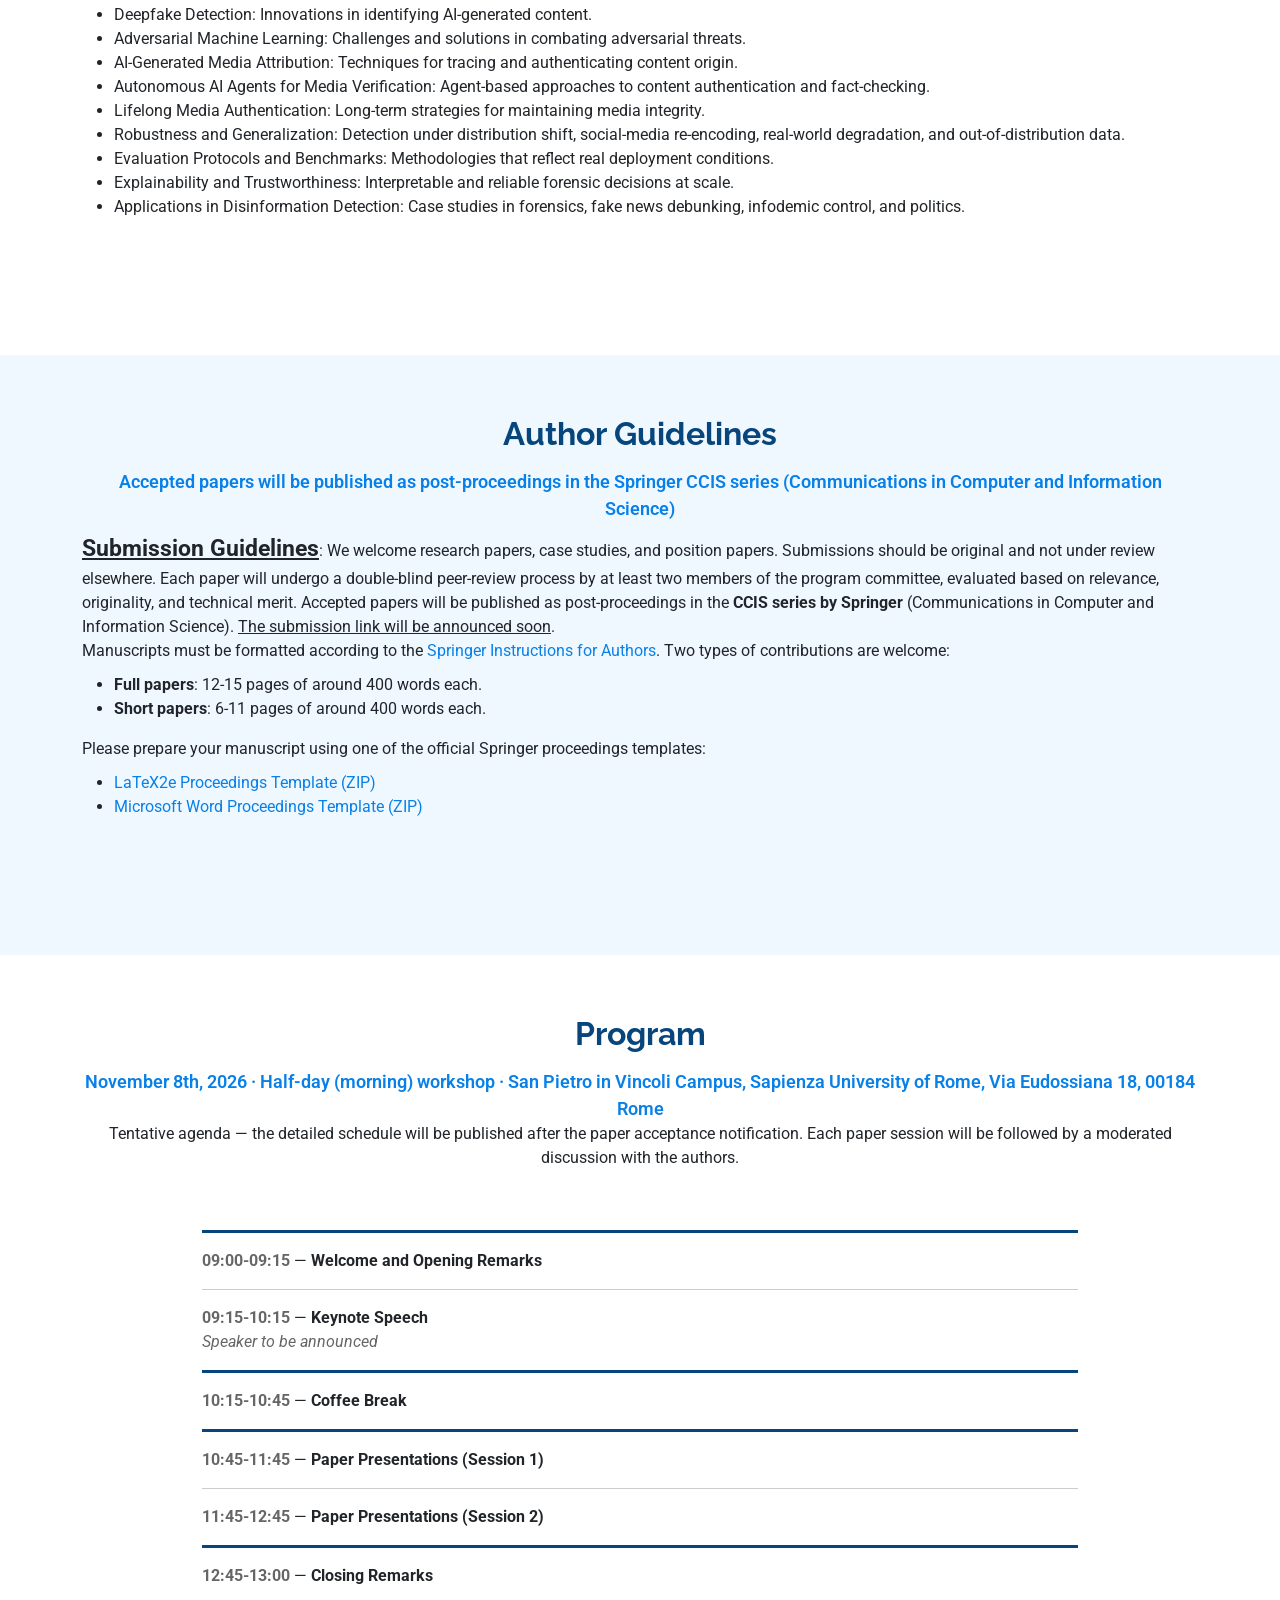
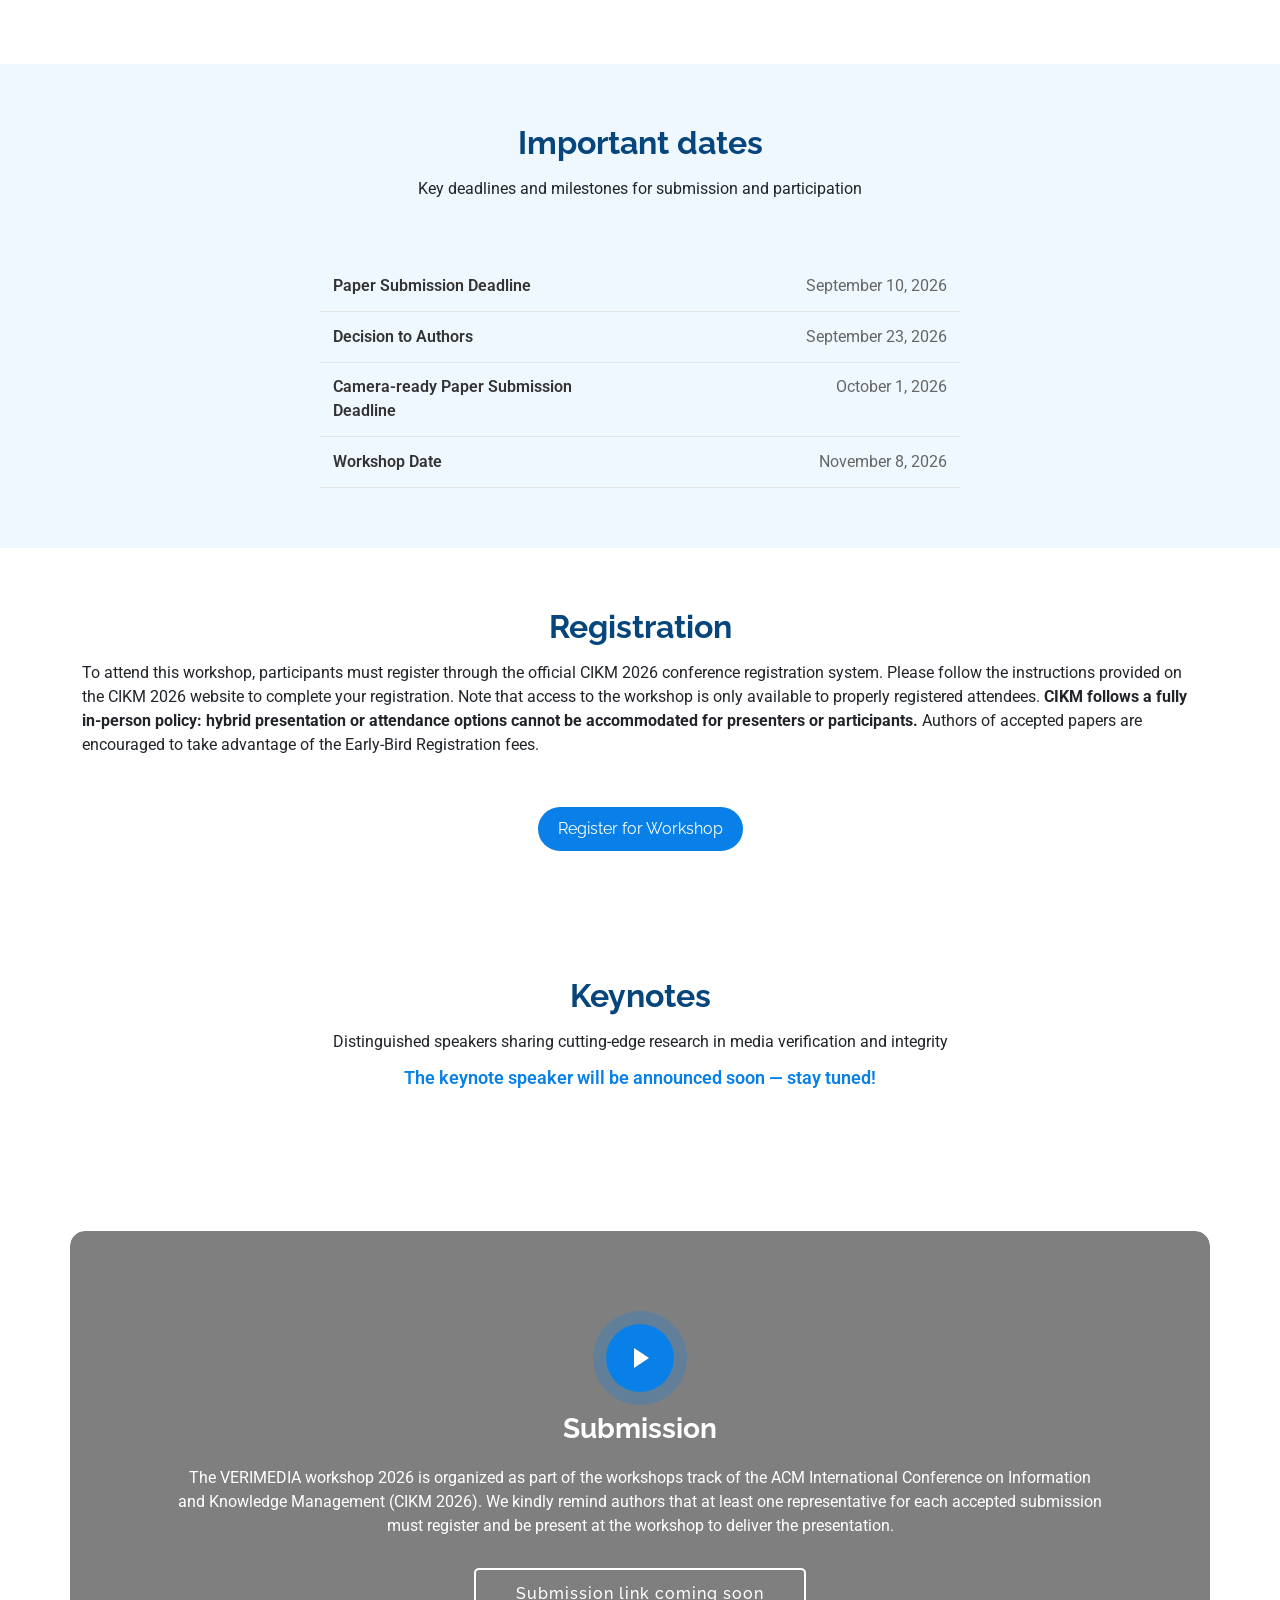
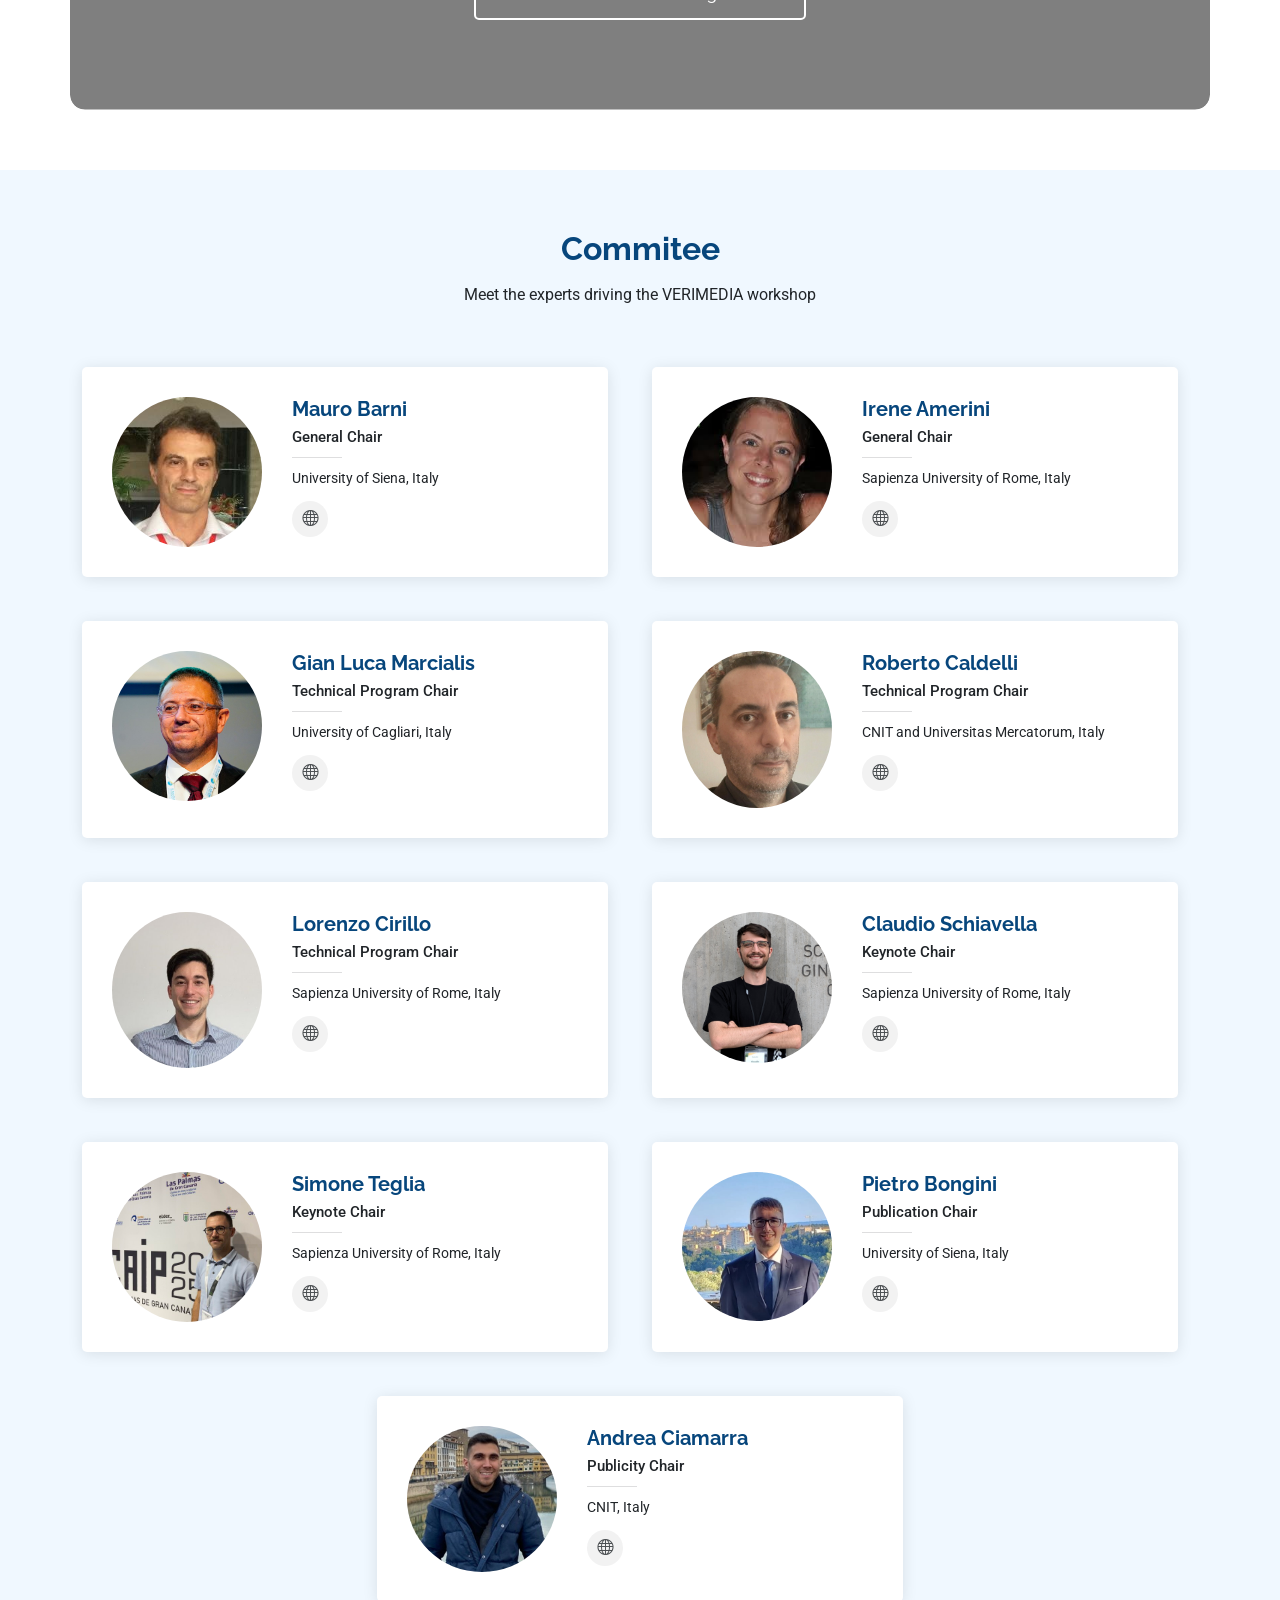
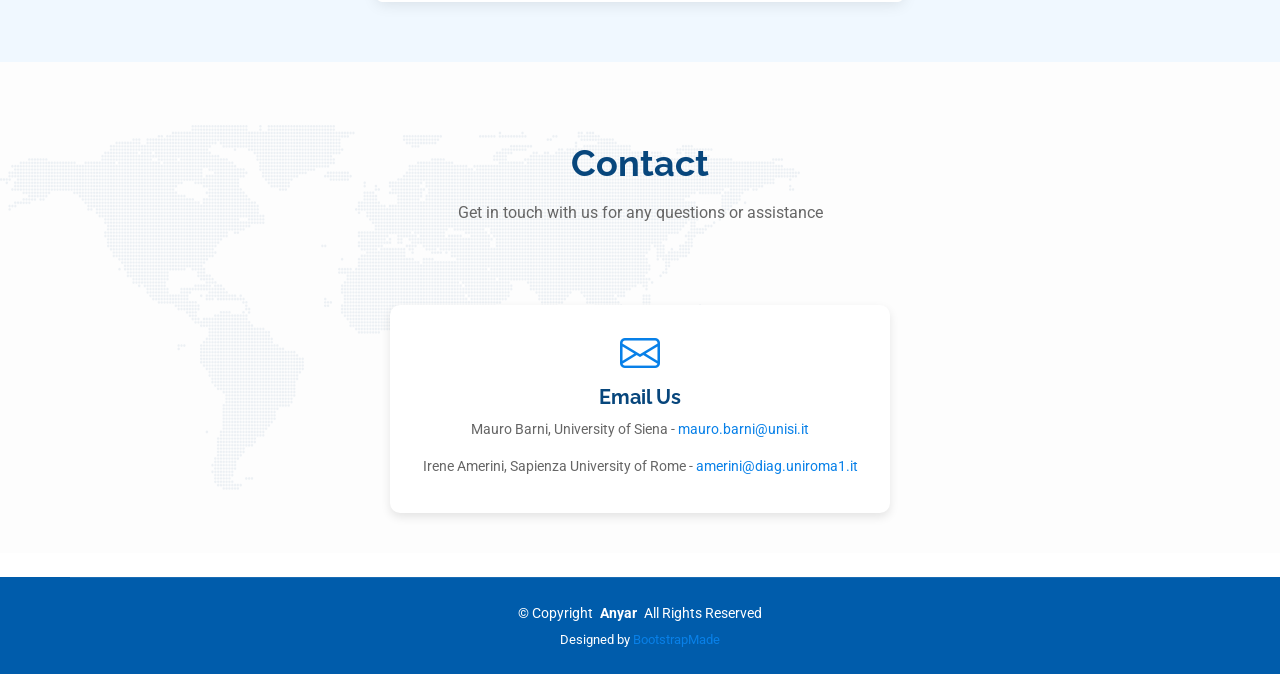
==== commit a50f8c9f: "Highlight CCIS publication in Author Guidelines Co-Authored-By: Claude Fable 5 <noreply@anthropic.co" ====
--- a/index.html
+++ b/index.html
@@ -166,11 +166,14 @@
       <!-- Section Title -->
       <div class="container section-title" data-aos="fade-up">
         <h2>Author Guidelines</h2>
+        <p style="font-size: 18px; font-weight: 600; color: var(--accent-color); margin-top: 10px; margin-bottom: 10px;">
+          Accepted papers will be published as post-proceedings in the Springer <a href="https://www.springer.com/series/7899" target="_blank">CCIS series</a> (Communications in Computer and Information Science)
+        </p>
 
         <p style="text-align: left;">
           <span style="font-size: 23px;"><b><u>Submission Guidelines</u></b></span>: We welcome research papers, case studies, and position papers. Submissions should be original and
           not under review elsewhere. Each paper will undergo a double-blind peer-review process by at least two members of the program committee, evaluated based on relevance,
-          originality, and technical merit. Accepted papers will be published as post-proceedings in an open-access volume <!--(e.g., CEUR Workshop Proceedings or CCIS series by Springer). -->
+          originality, and technical merit. Accepted papers will be published as post-proceedings in the <b>CCIS series by Springer</b> (Communications in Computer and Information Science).
           <u>The submission link will be announced soon</u>.
         </p>
 
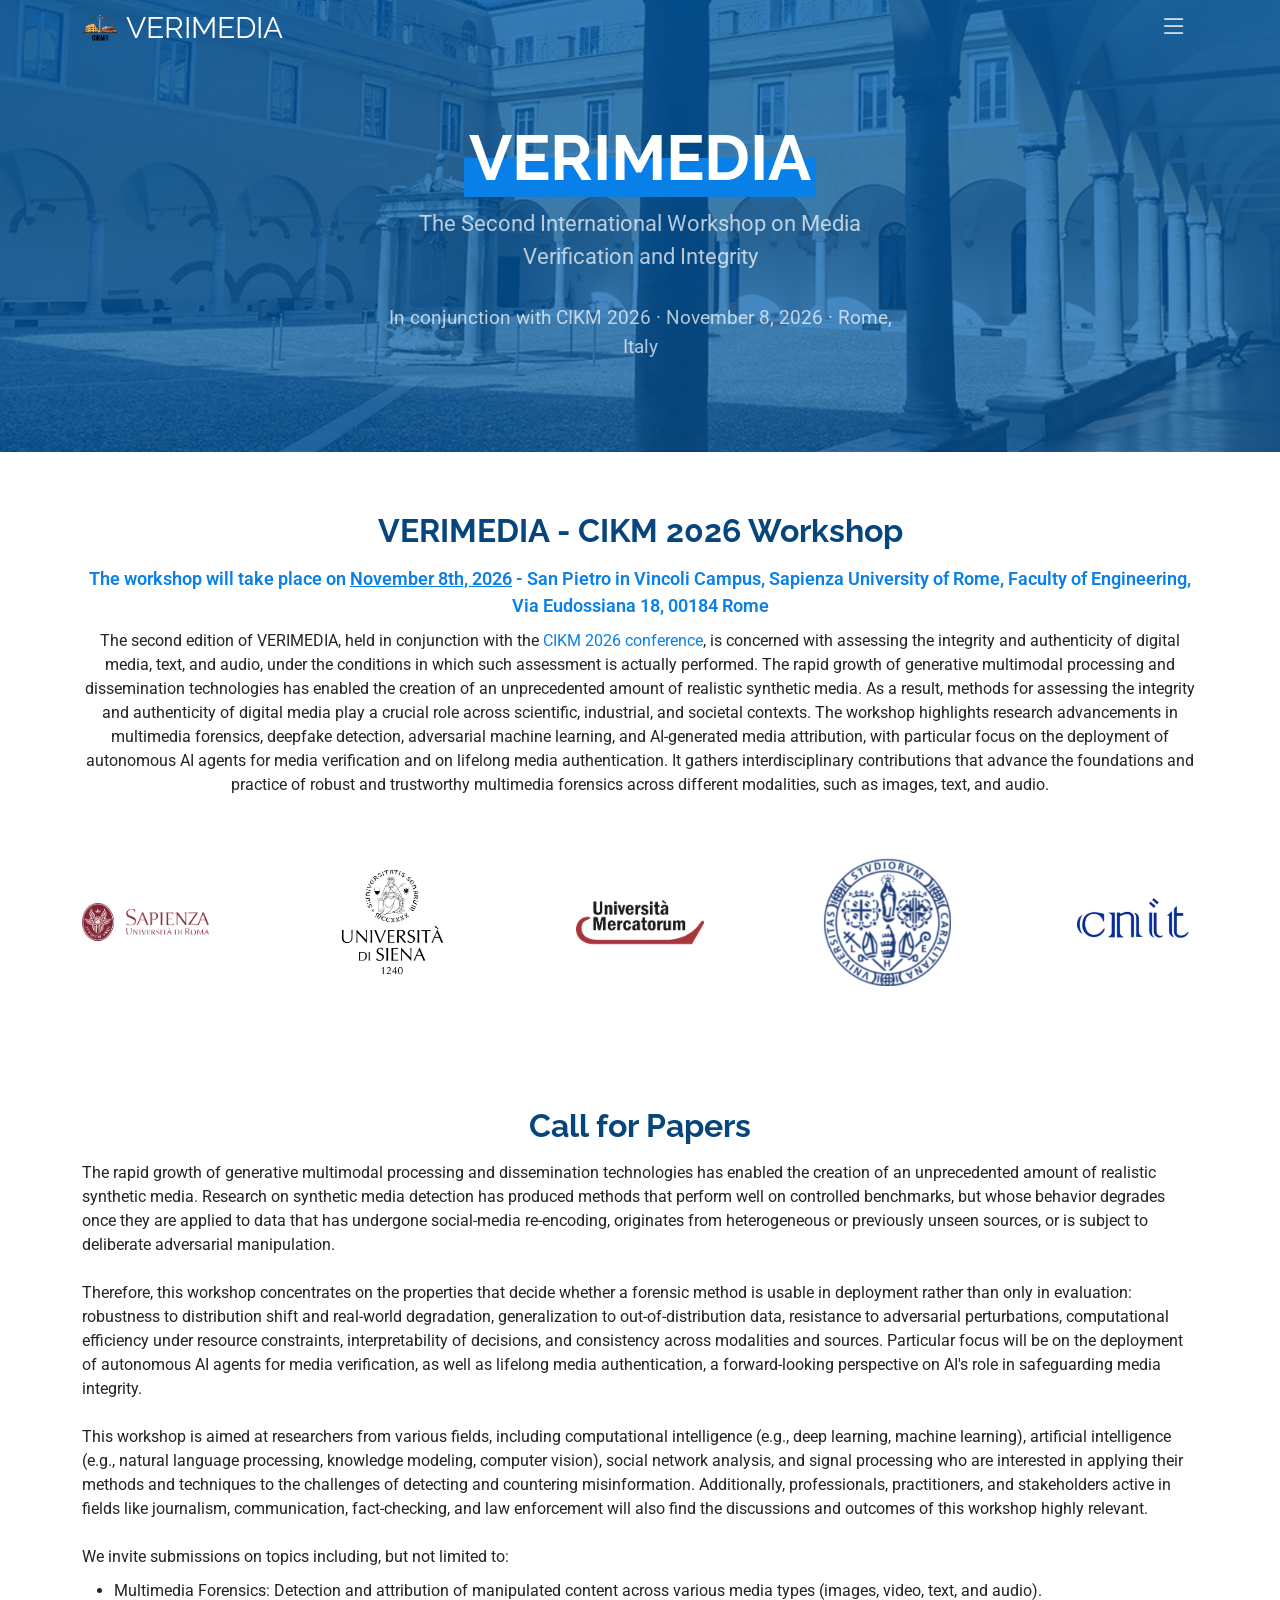
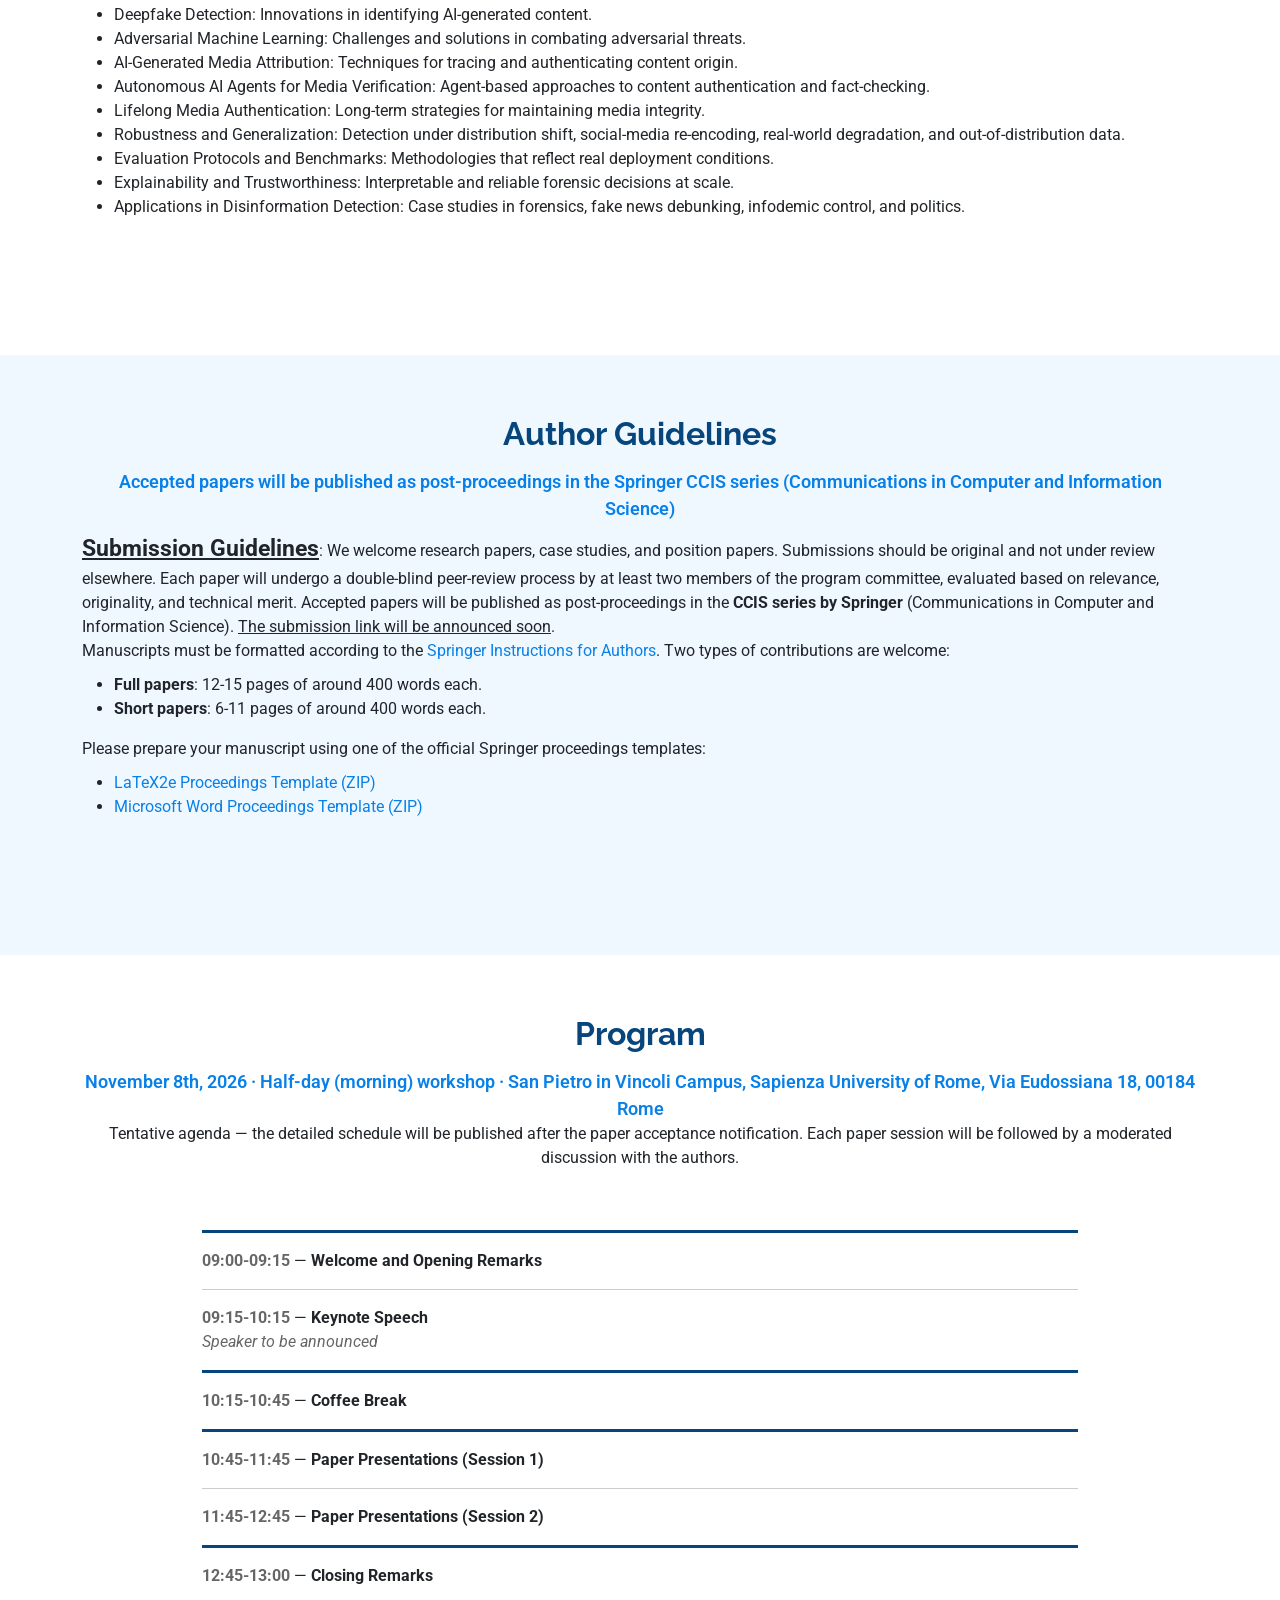
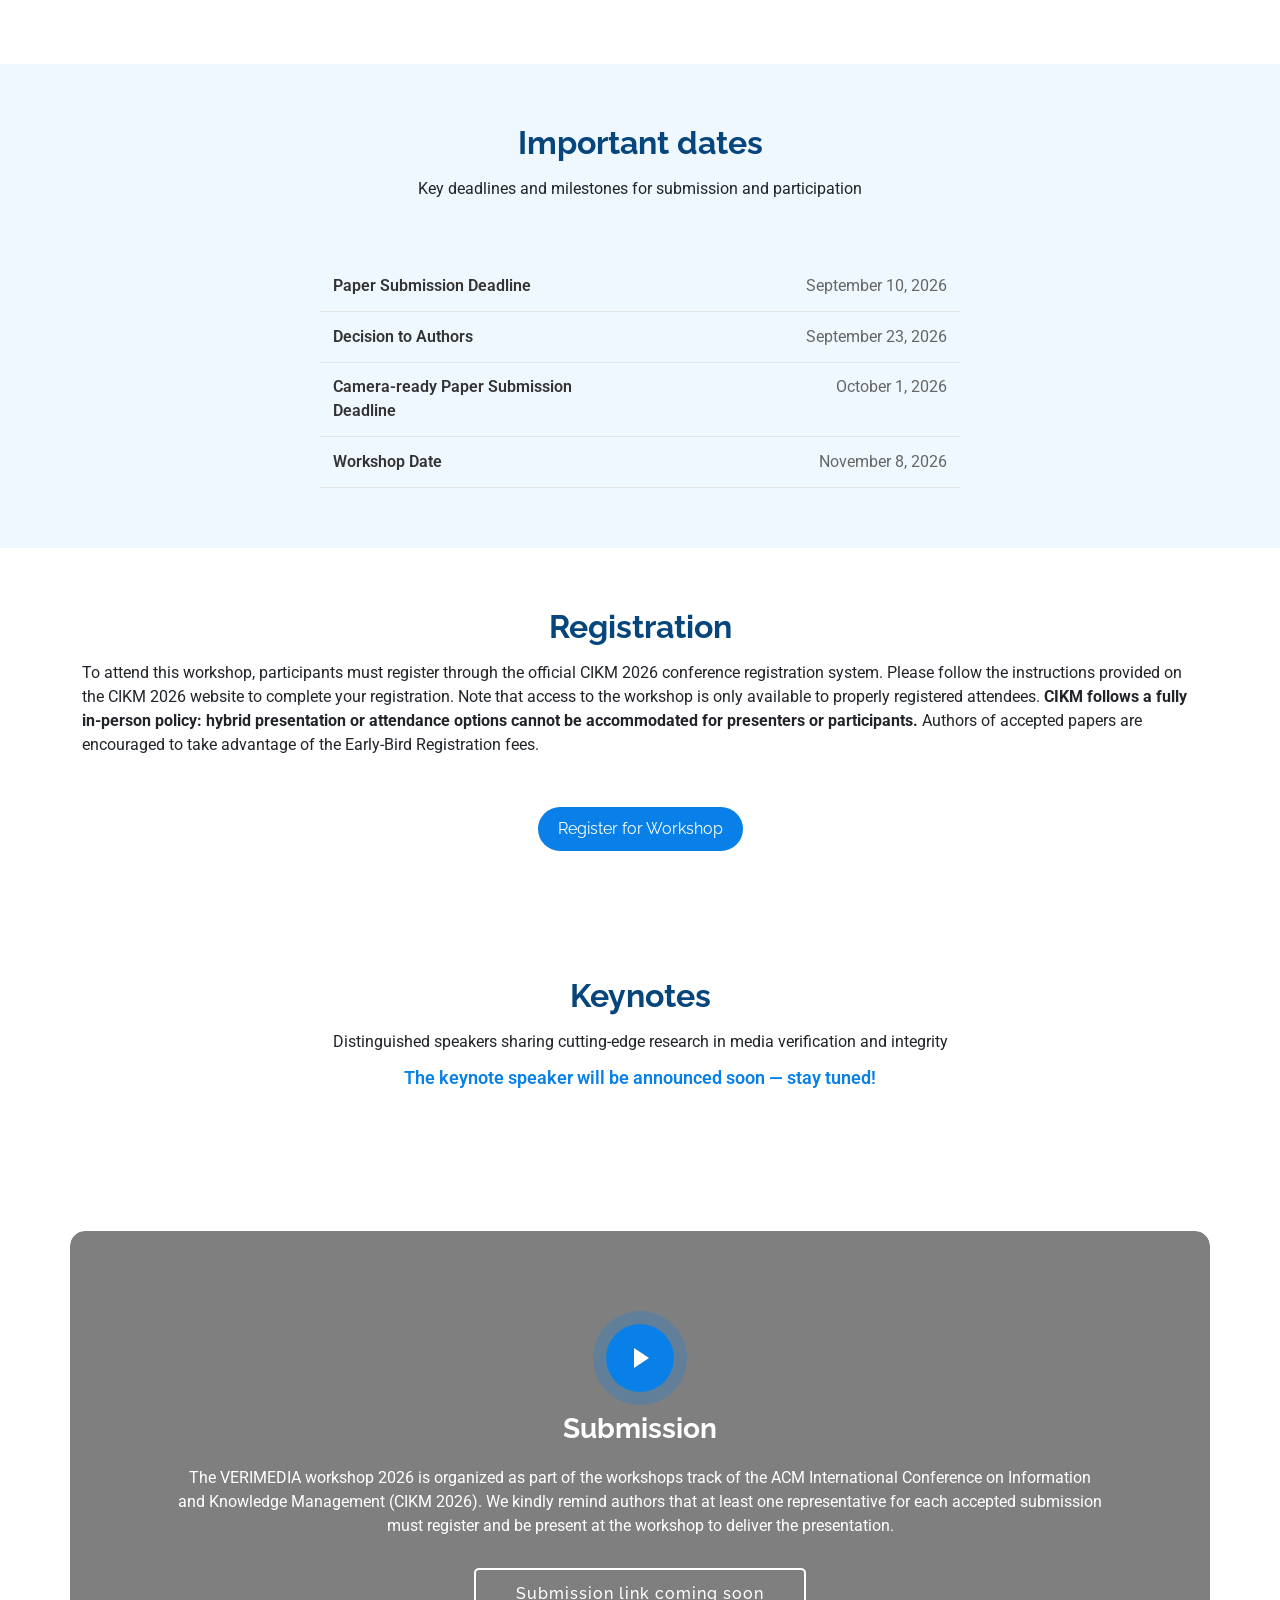
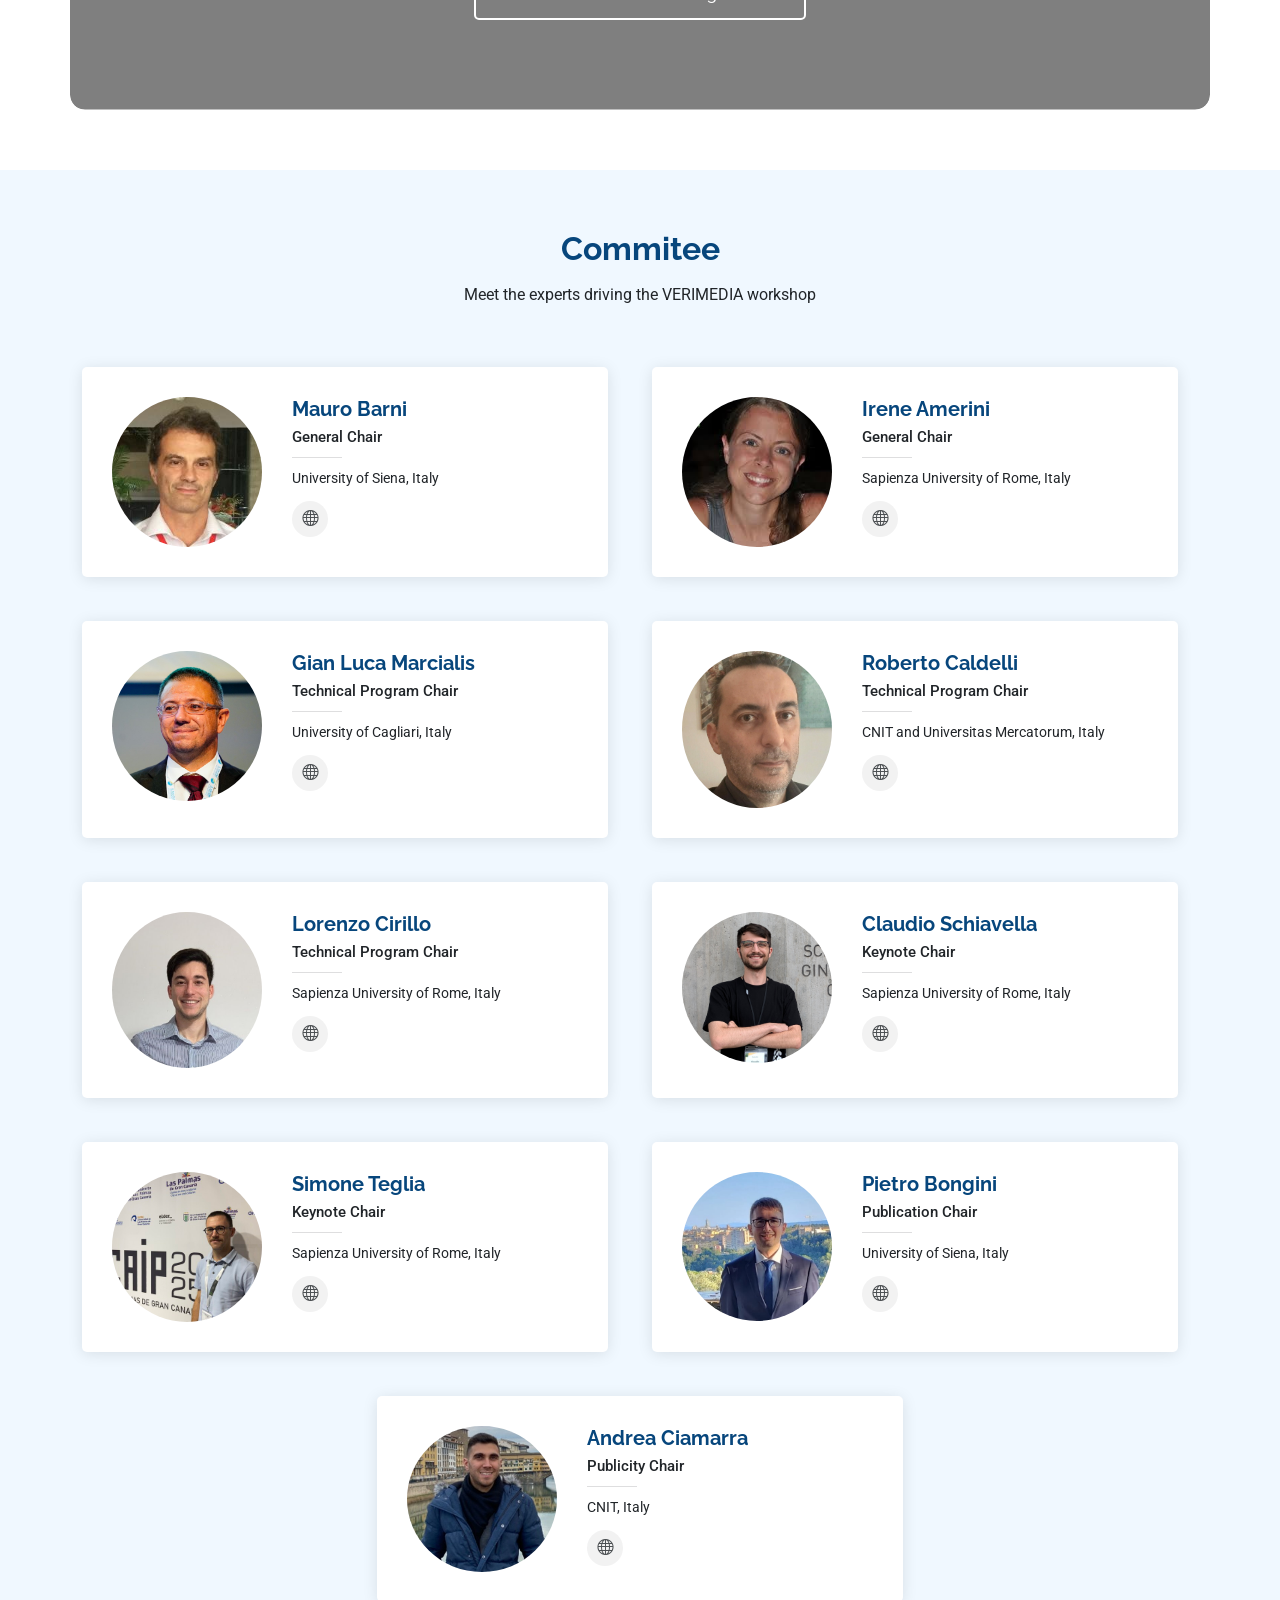
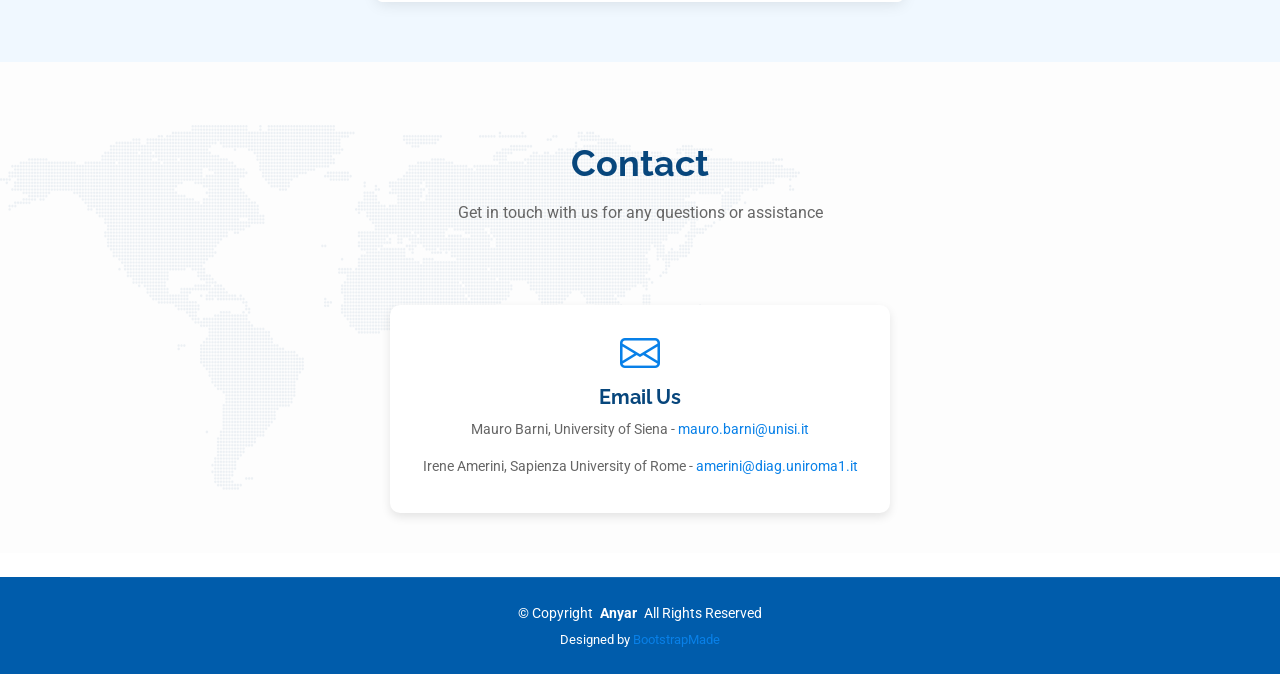
==== commit 70898ed4: "Restore CIKM header logo and fix cramped nav menu Bring back the header logo using the CIKM 2026 ico" ====
--- a/index.html
+++ b/index.html
@@ -45,9 +45,9 @@
   <header id="header" class="header d-flex align-items-center fixed-top">
     <div class="container position-relative d-flex align-items-center justify-content-between">
 
-      <a href="index.html" class="logo d-flex align-items-center me-auto me-xl-0">
+      <a href="index.html" class="logo d-flex align-items-center me-auto me-xxl-0">
         <!-- Uncomment the line below if you also wish to use an image logo -->
-        <!-- <img src="assets/img/ijcnn.png" alt=""> -->
+        <img src="assets/img/cikm_icon.png" alt="CIKM 2026">
         <h1 class="sitename">VERIMEDIA</h1>
       </a>
 
@@ -67,7 +67,7 @@
             </ul>
           </li>
         </ul>
-        <i class="mobile-nav-toggle d-xl-none bi bi-list"></i>
+        <i class="mobile-nav-toggle d-xxl-none bi bi-list"></i>
       </nav>
 
       <!-- <div class="header-social-links">
--- a/assets/css/main.css
+++ b/assets/css/main.css
@@ -269,7 +269,7 @@
   line-height: 0px;
 }
 
-@media (max-width: 1200px) {
+@media (max-width: 1399.98px) {
   .header .logo {
     order: 1;
   }
@@ -297,7 +297,7 @@
 # Navigation Menu
 --------------------------------------------------------------*/
 /* Navmenu - Desktop */
-@media (min-width: 1200px) {
+@media (min-width: 1400px) {
   .navmenu {
     padding: 0;
   }
@@ -317,7 +317,7 @@
   .navmenu a,
   .navmenu a:focus {
     color: var(--nav-color);
-    padding: 18px 15px;
+    padding: 18px 10px;
     font-size: 16px;
     font-family: var(--nav-font);
     font-weight: 400;
@@ -404,7 +404,7 @@
 }
 
 /* Navmenu - Mobile */
-@media (max-width: 1199px) {
+@media (max-width: 1399.98px) {
   .mobile-nav-toggle {
     color: var(--nav-color);
     font-size: 28px;
@@ -832,7 +832,7 @@
   overflow: clip;
 }
 
-@media (max-width: 1199px) {
+@media (max-width: 1399.98px) {
 
   section,
   .section {
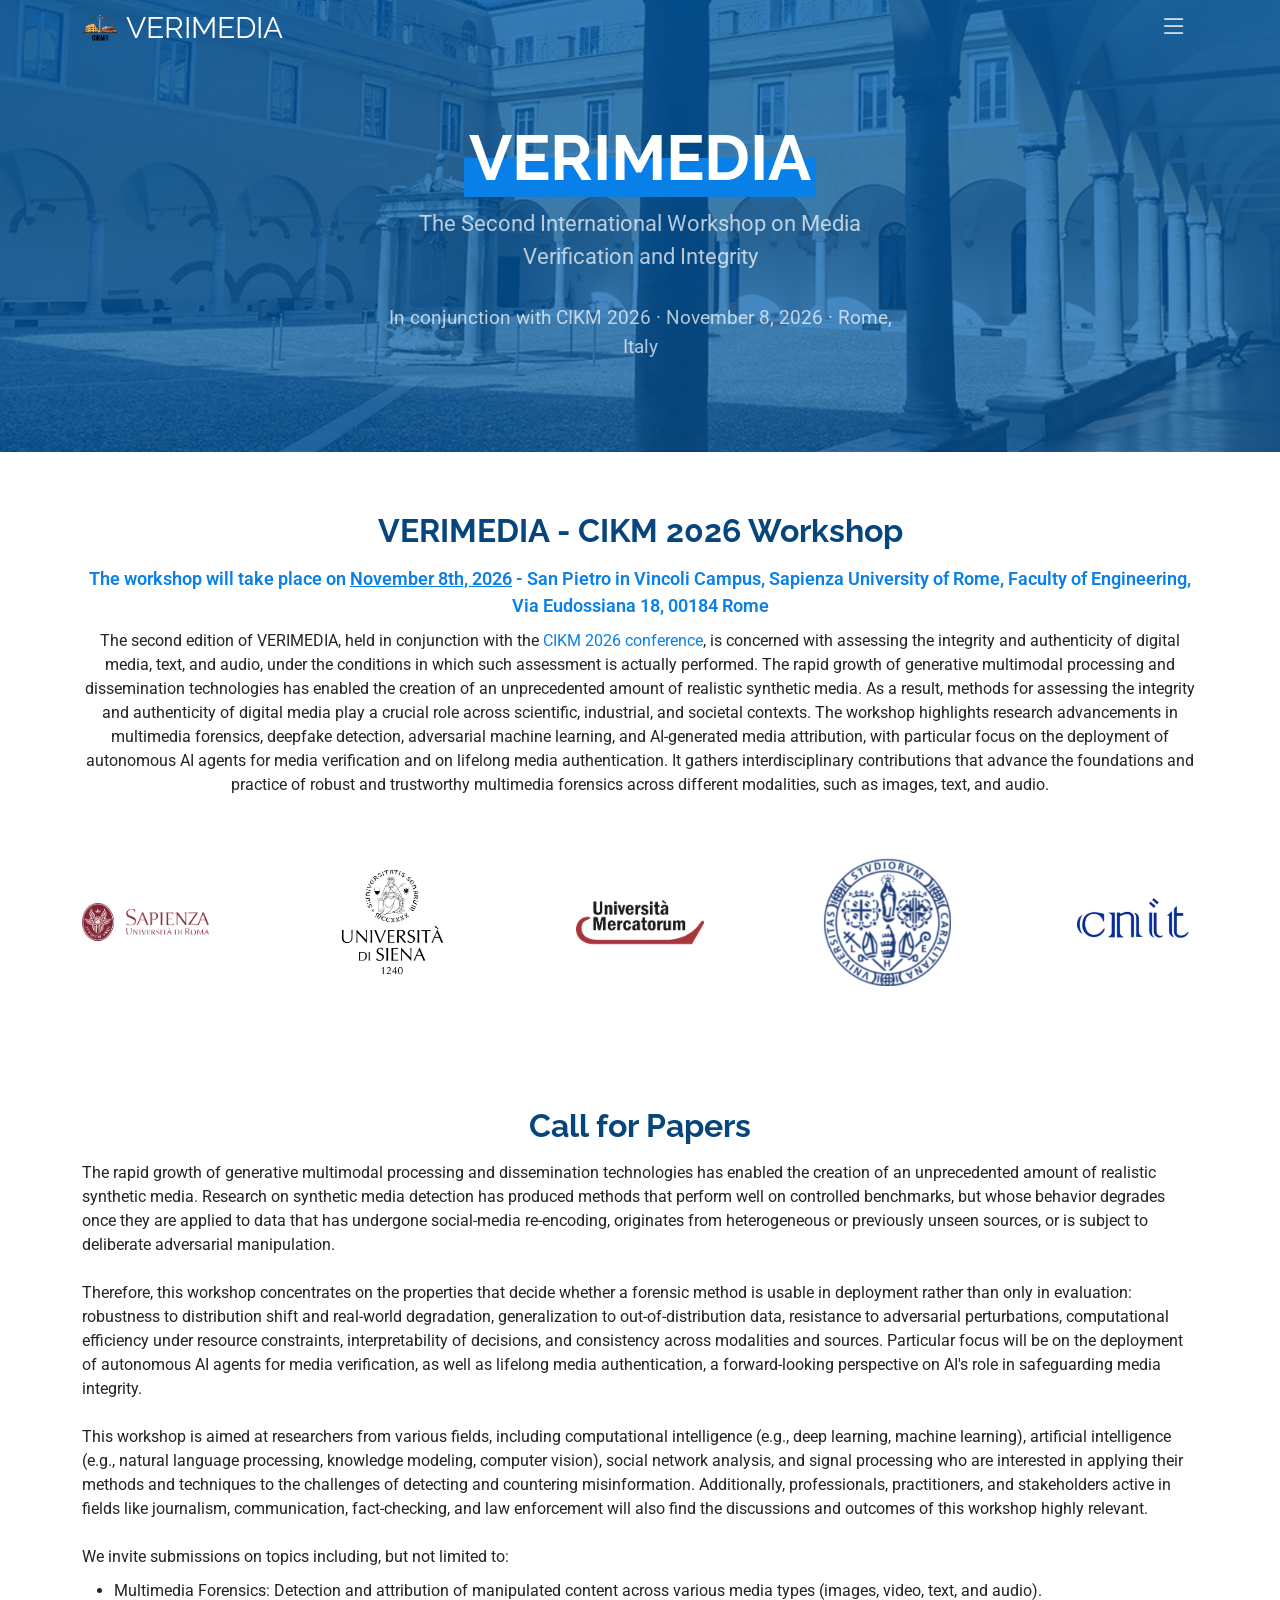
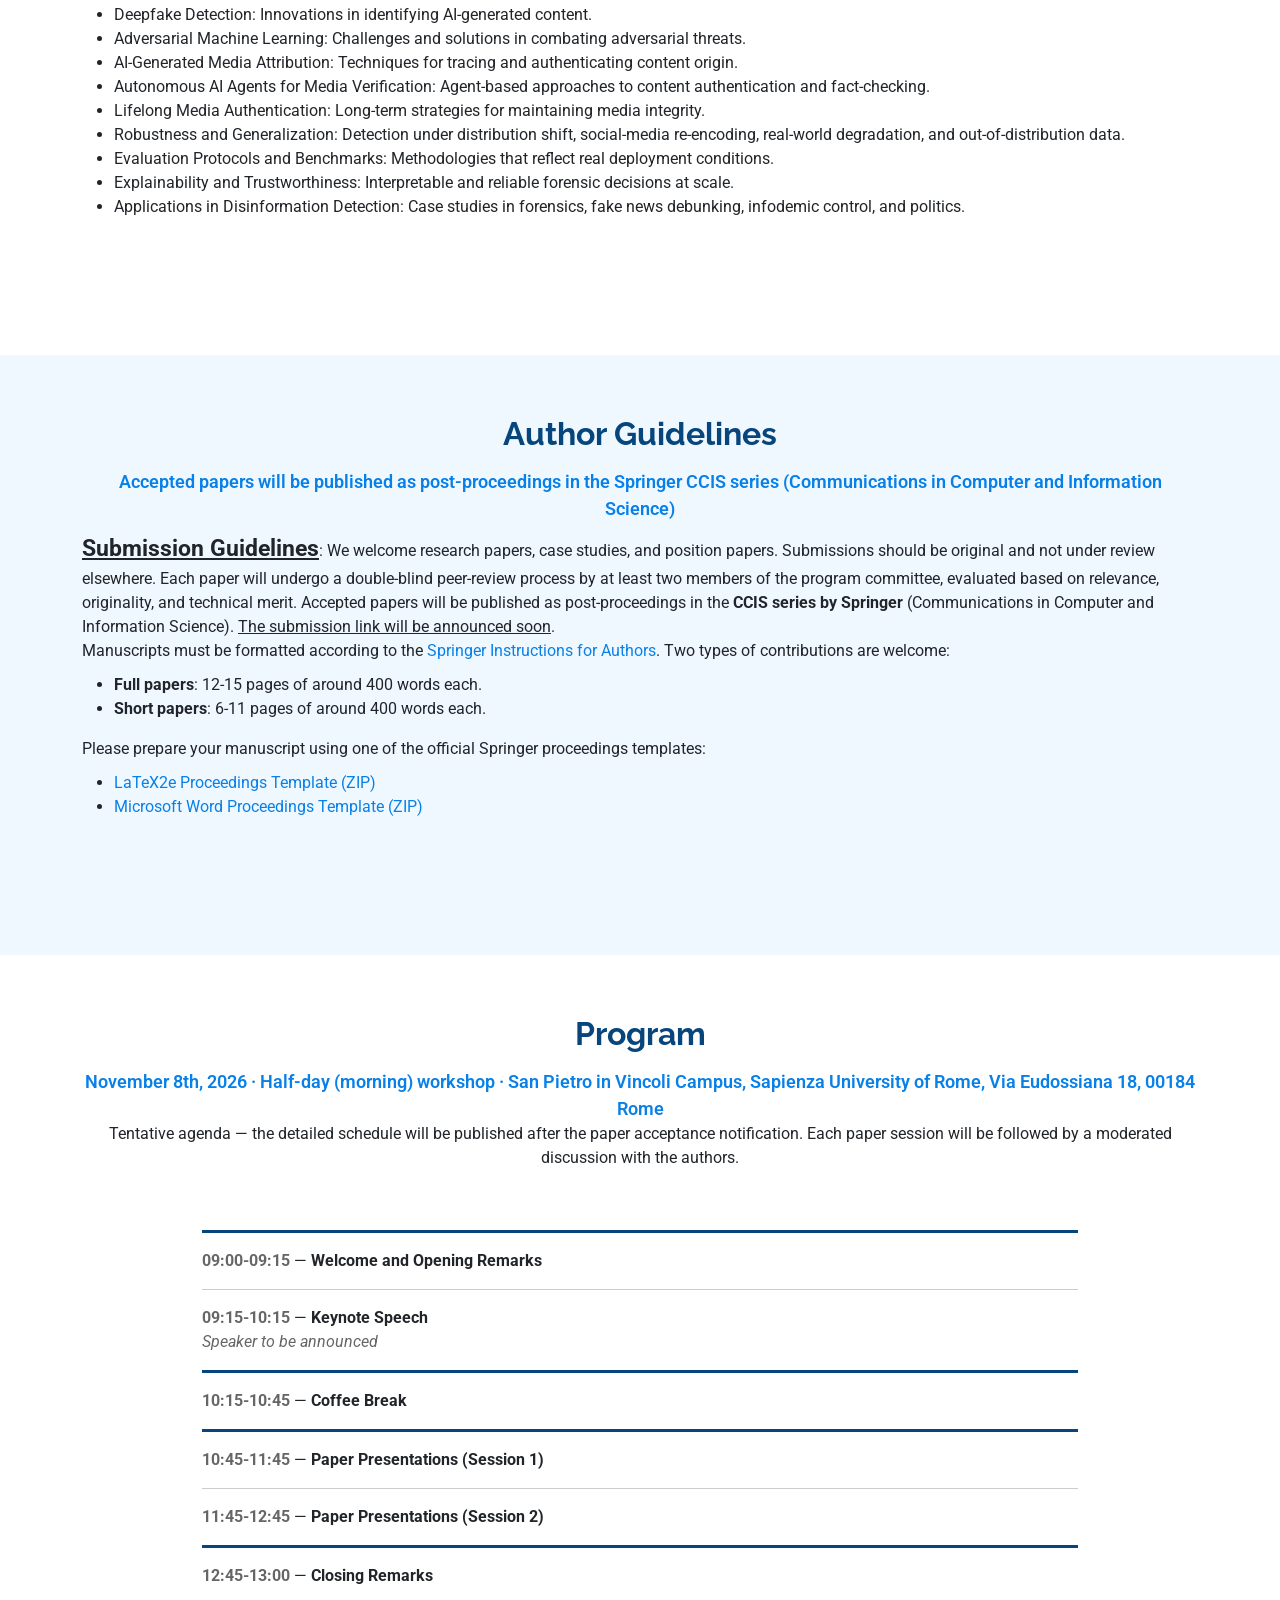
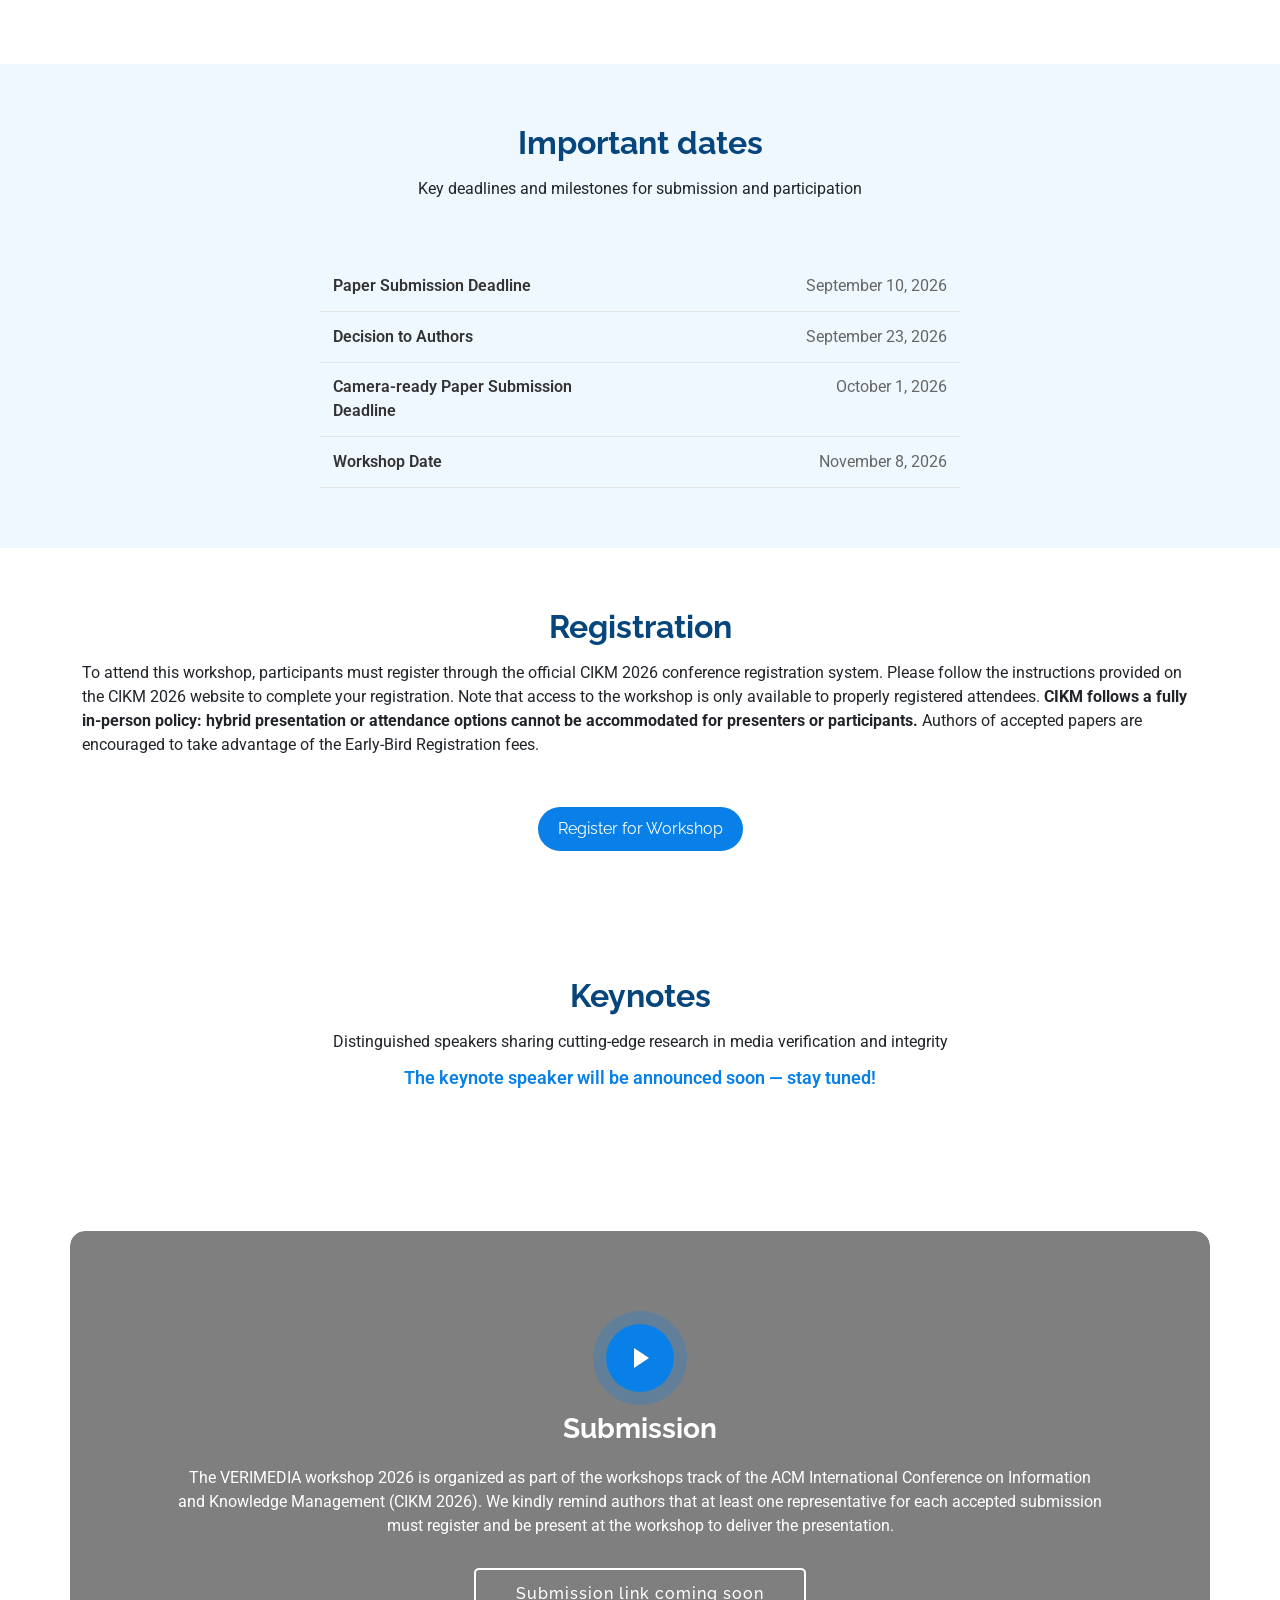
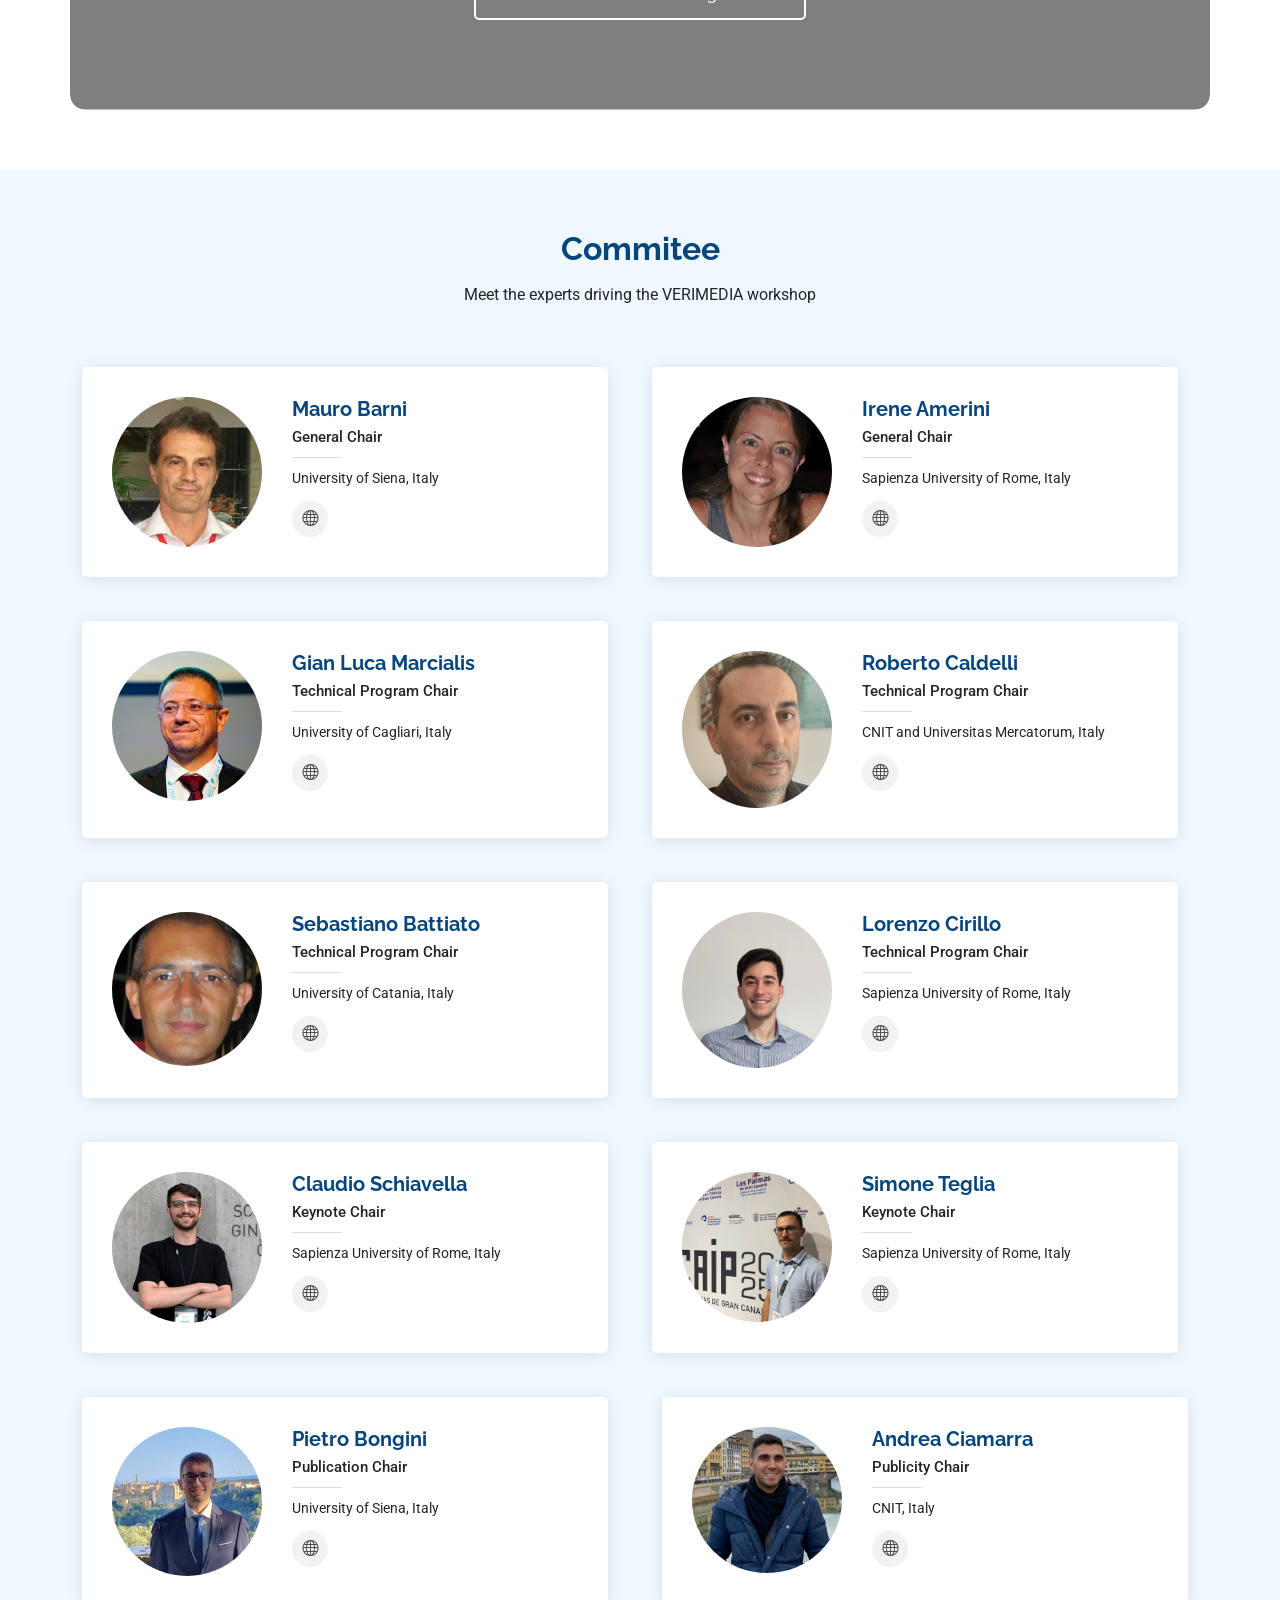
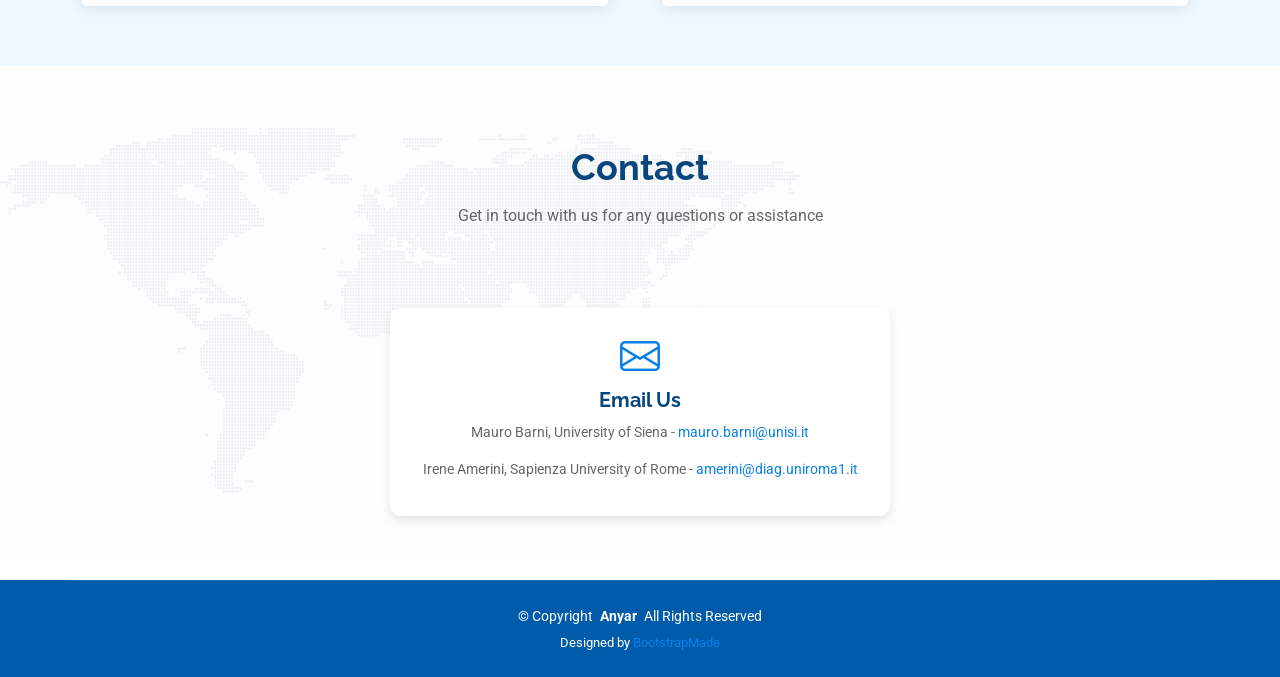
==== commit 213dbb99: "aggiunto Battiato" ====
--- a/index.html
+++ b/index.html
@@ -372,6 +372,20 @@
                 <p>CNIT and Universitas Mercatorum, Italy</p>
                 <div class="social">
                   <a href="https://www.unimercatorum.it/docenti/roberto-caldelli"> <i class="bi bi-globe"></i> </a>
+                </div>
+              </div>
+            </div>
+          </div><!-- End Team Member -->
+
+          <div class="col-lg-6" data-aos="fade-up" data-aos-delay="100">
+            <div class="team-member d-flex align-items-start">
+              <div class="pic"><img src="assets/img/battiato.jpg" class="img-fluid" alt=""></div>
+              <div class="member-info">
+                <h4>Sebastiano Battiato</h4>
+                <span>Technical Program Chair</span>
+                <p>University of Catania, Italy</p>
+                <div class="social">
+                  <a href="https://web.dmi.unict.it/docenti/sebastiano.battiato"><i class="bi bi-globe"></i></a>
                 </div>
               </div>
             </div>
